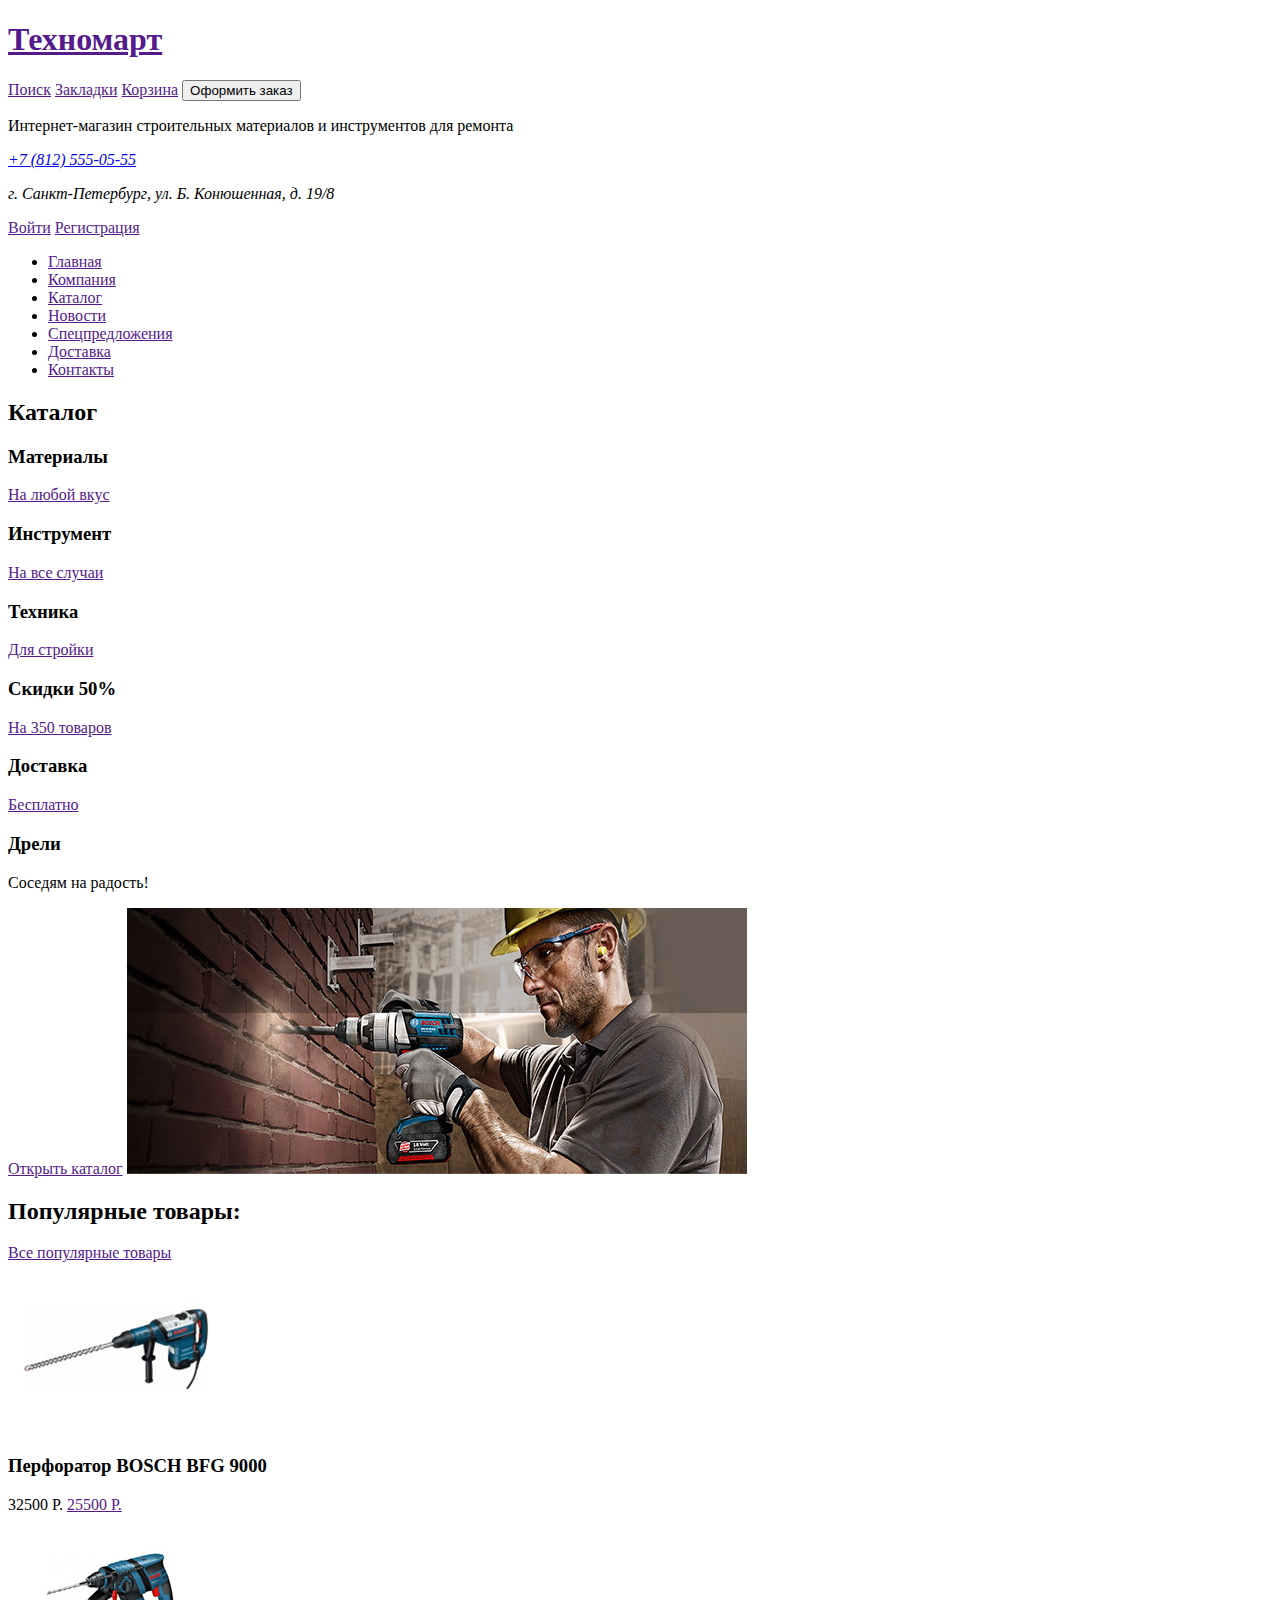
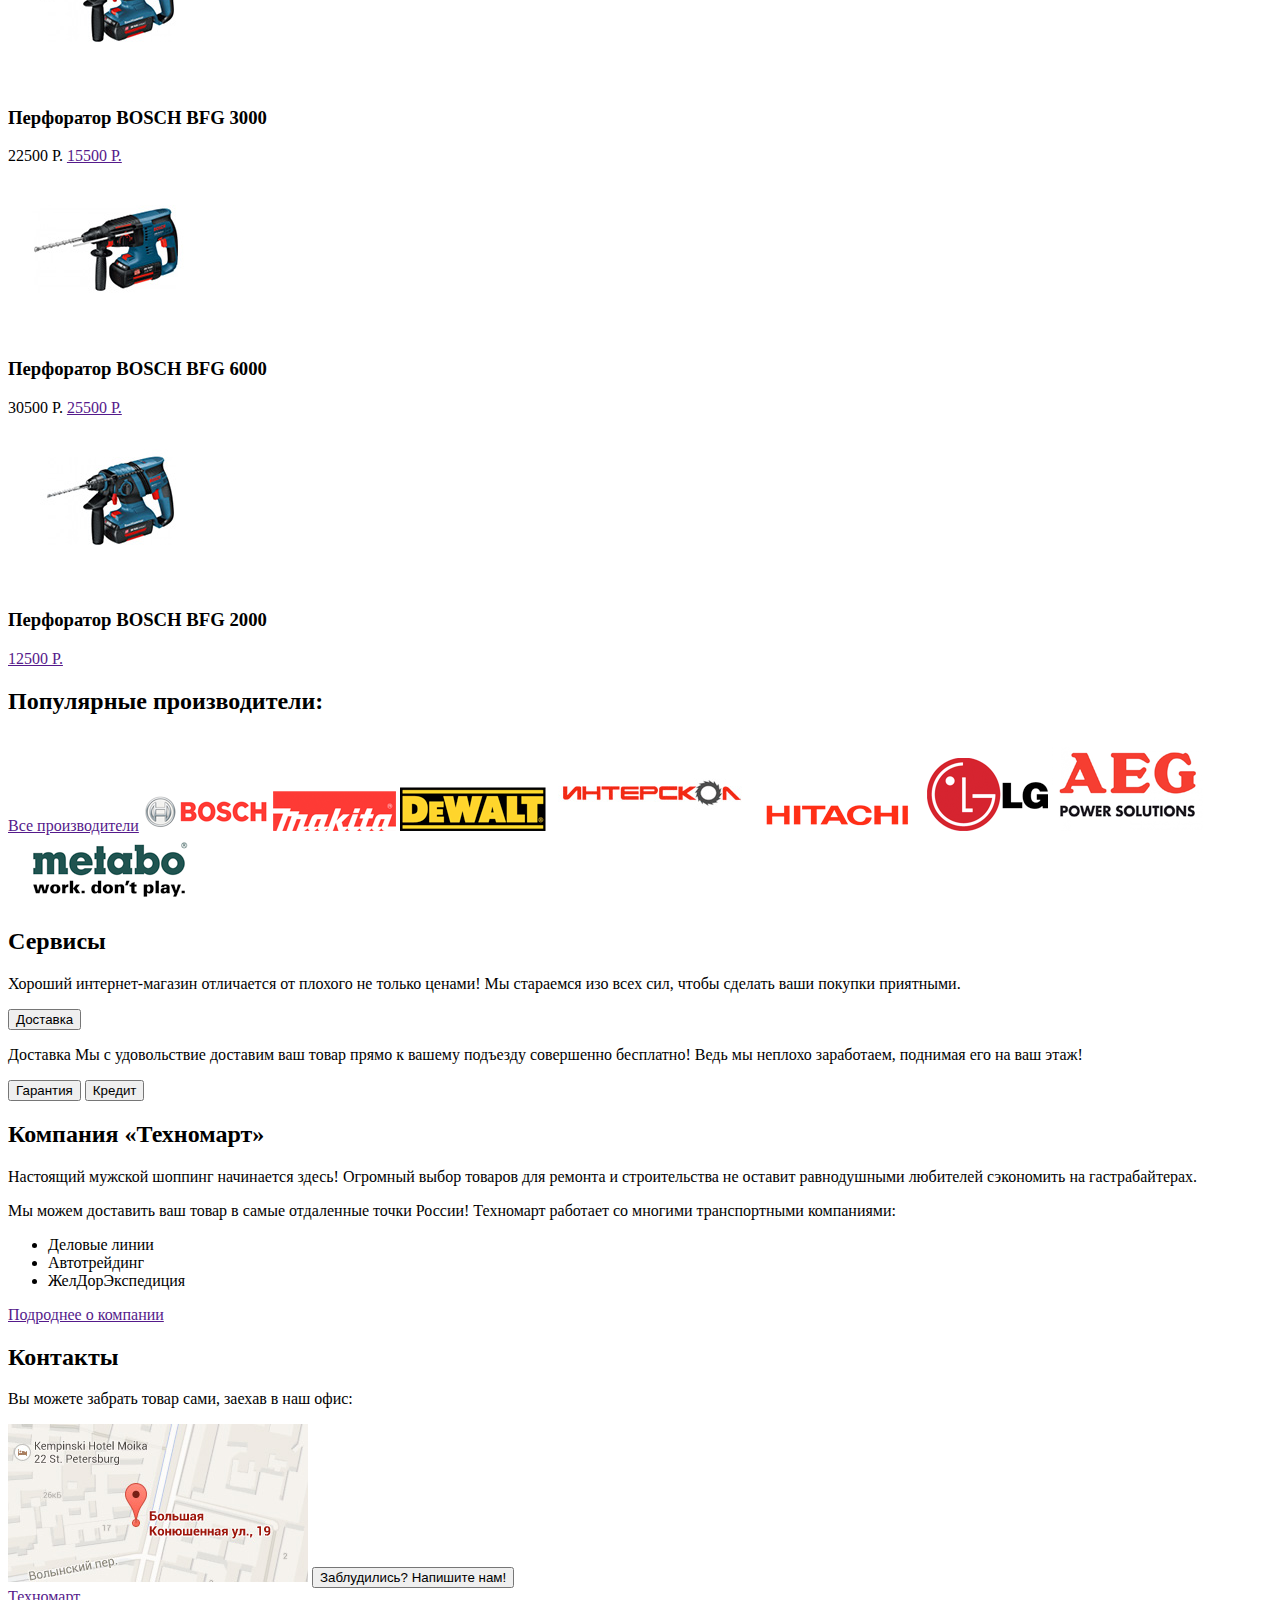
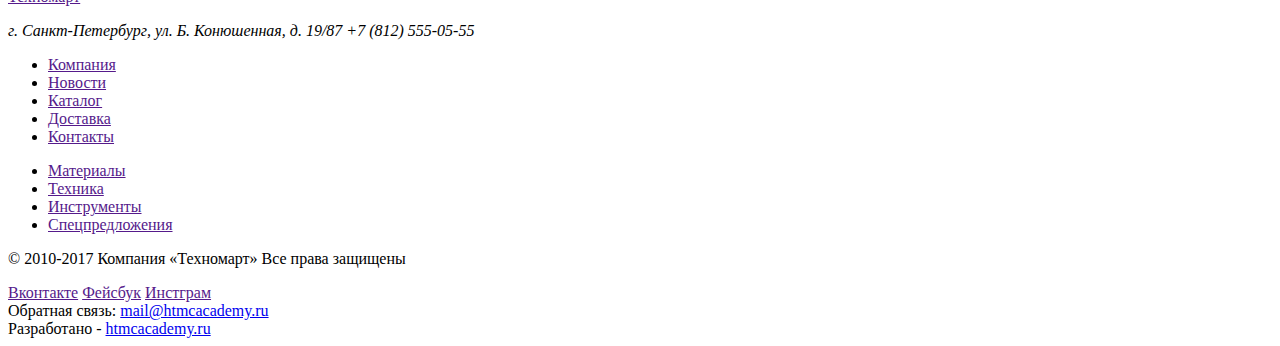
==== index.html @ 06e393e4 "сделала задание 3 и 4 (вроде как)" ====
<!DOCTYPE html>
<html lang="ru">
	<head>
		<meta charset="utf-8">
		<title>HTML Academy: Техномарт</title>
	</head>
	<body>

		<header class="main-header">
			<a href=""><h1>Техномарт</h1></a>
			<a href="">Поиск</a>
			<a href="">Закладки</a>
			<a href="">Корзина</a>
			<button type="button" class="checkout">Оформить заказ</button>
		</header>

		<article class="top-information">
			<p>Интернет-магазин строительных материалов и инструментов для ремонта</p>
			<address class="top-address">
				<a href="tel:+78125550555">+7 (812) 555-05-55</a>
				<p class="top-address-place">г. Санкт-Петербург, ул. Б. Конюшенная, д. 19/8</p>
			</address>
			<a href="" class="enter">Войти</a>
			<a href="" class="registration">Регистрация</a>
		</article>

		<nav class="main-navigation">
			<ul>
				<li><a href="">Главная</a></li>
				<li><a href="">Компания</a></li>
				<li><a href="">Каталог</a></li>
				<li><a href="">Новости</a></li>
				<li><a href="">Спецпредложения</a></li>
				<li><a href="">Доставка</a></li>
				<li><a href="">Контакты</a></li>
			</ul>
 		</nav>

		<main class="main-content">

			<section class="catalog">
				<h2 class="visually-hidden">Каталог</h2>
				<div class="catalog-materials"> 
					<h3 class="catalog-main">Материалы</h3>
					<a href="">На любой вкус</a>
				</div>
				<div class="catalog-tools"> 
					<h3 class="catalog-main">Инструмент</h3>
					<a href="">На все случаи</a>
				</div>
				<div class="catalog-mashines"> 
					<h3 class="catalog-main">Техника</h3>
					<a href="">Для стройки</a>
				</div>
				<div class="catalog-discount"> 
					<h3 class="catalog-main">Скидки 50%</h3>
					<a href="">На 350 товаров</a>
				</div>
				<div class="catalog-shipping"> 
					<h3 class="catalog-main">Доставка</h3>
					<a href="">Бесплатно</a>
				</div>
				<div class="catalog-slider"> 
					<h3 class="catalog-slider">Дрели</h3> 
					<p>Соседям на радость!<p>
					<a href="">Открыть каталог</a>
					<img src="img/layer-99.jpg" width="620" height="266" alt="Дрели - соседям на радость!">
				</div>
			</section>

			<section class="popular-products">
				<h2>Популярные товары:</h2>
				<a href="">Все популярные товары</a>
				<div class="catalog-item"> 
					<img src="img/layer-134_4.jpg" width="218" height="170" alt="Перфоратор BOSCH BFG 9000">
					<h3 class-"item-name">Перфоратор BOSCH BFG 9000</h3>
					<span class="old-price">32500 Р.</span>
					<a href="">25500 Р.</a>
				</div>
				<div class="catalog-item">
					<img src="img/layer-134_2.jpg" width="218" height="170" alt="Перфоратор BOSCH BFG 3000">
					<h3 class="item-name">Перфоратор BOSCH BFG 3000</h3>
					<span class="old-price">22500 Р.</span>
					<a href="">15500 Р.</a>
				</div>
				<div class="catalog-item">
					<img src="img/layer-134_3.jpg" width="218" height="170" alt="Перфоратор BOSCH BFG 6000">
					<h3 class="item-name">Перфоратор BOSCH BFG 6000</h3>
					<span class="old-price">30500 Р.</span>
					<a href="">25500 Р.</a>
				</div>
				<div class="catalog-item">
					<img src="img/layer-134_2.jpg" width="218" height="170" alt="Перфоратор BOSCH BFG 2000">
					<h3 class="item-name">Перфоратор BOSCH BFG 2000</h3>
					<a href="">12500 Р.</a>
				</div>
			</section>

			<section class="popular-makers">
				<h2>Популярные производители:</h2>
				<a href="">Все производители</a>
				<a href=""><img src="img/bosch.png" width="126" height="37" alt="Bosch"></a>
				<a href=""><img src="img/makita.png" width="123" height="40" alt="Makita"></a>
				<a href=""><img src="img/de-walt.png" width="146" height="44" alt="DeWALT"></a>
				<a href=""><img src="img/invalid-name.png" width="200" height="88" alt="Интерскол"></a>
				<a href=""><img src="img/hitachi.png" width="169" height="31" alt="HITACHI"></a>
				<a href=""><img src="img/lg.png" width="121" height="73" alt="LG"></a>
				<a href=""><img src="img/aeg.png" width="151" height="96" alt="AEG"></a>
				<a href=""><img src="img/metabo.png" width="204" height="69" alt="metabo" ></a>
			</section>

			<section class="services">
				<h2>Сервисы</h2>
				<p>Хороший интернет-магазин отличается от плохого не только ценами! Мы стараемся изо всех сил, чтобы сделать ваши покупки приятными.</p>
				<button type="button" class="shipping">Доставка</button>
				<p class="shipping"><span>Доставка</span> Мы с удовольствие доставим ваш товар прямо к вашему подъезду совершенно бесплатно! Ведь мы неплохо заработаем, поднимая его на ваш этаж!</p>
				<button type="button" class="guarantee">Гарантия</button>
				<button type="button" class="credit">Кредит</button>
			</section>

			<section class="about">
				<h2>Компания «Техномарт»</h2>
				<p>Настоящий мужской шоппинг начинается здесь! Огромный выбор товаров для ремонта и строительства не оставит равнодушными любителей сэкономить на гастрабайтерах.</p>
				<p>Мы можем доставить ваш товар в самые отдаленные точки России! Техномарт работает со многими транспортными компаниями:</p>
				<ul>
					<li>Деловые линии</li>
					<li>Автотрейдинг</li>
					<li>ЖелДорЭкспедиция</li>
				</ul>
				<a href="">Подроднее о компании</a>
			</section>

			<section class="contacts">
				<h2>Контакты</h2>
				<p>Вы можете забрать товар сами, заехав в наш офис:</p>
				<a href=""><img src="img/5.jpg" width="300" height="158" alt="Наше местоположение"></a>
				<button type="button" class="feedback">Заблудились? Напишите нам!</button>
			</section>
 		</main>

 		<footer class="main-footer">
			<a href="">Техномарт</a>			
			<div class="footer-address">
				<address class="footer-address">
				<p class=" footer-address">г. Санкт-Петербург, ул. Б. Конюшенная, д. 19/87 +7 (812) 555-05-55</p>
				</address>
			</div>
			<div class="footer-navigation">
				<ul class="footer-navigation-anchors">
					<li><a href="">Компания</a></li>
					<li><a href="">Новости</a></li>
					<li><a href="">Каталог</a></li>
					<li><a href="">Доставка</a></li>
					<li><a href="">Контакты</a></li>
				</ul>
				<ul class="footer-navigation-catalog">
					<li><a href="">Материалы</a></li>
					<li><a href="">Техника</a></li>
					<li><a href="">Инструменты</a></li>
					<li><a href="">Спецпредложения</a></li>
				</ul>
			</div>
			<div class="footer-copyright">
				<p>&copy 2010-2017 Компания «Техномарт» Все права защищены</p>
			</div>
			<div class="footer-socialmedia">
				<a href="">Вконтакте</a>
				<a href="">Фейсбук</a>
				<a href="">Инстграм</a>
			</div>
			<div class="footer-feedback">
				<span class="footer">Обратная связь:</span>
				<a href="mailto:mail@htmcacademy.ru">mail@htmcacademy.ru</a>
			</div>
			<div class="footer-developer">
				<span class="footer">Разработано -</span>
				<a href="https://htmlacademy.ru/intensive/htmlcss"> htmcacademy.ru </a>
			</div>
 	 </footer>

	</body>
</html>
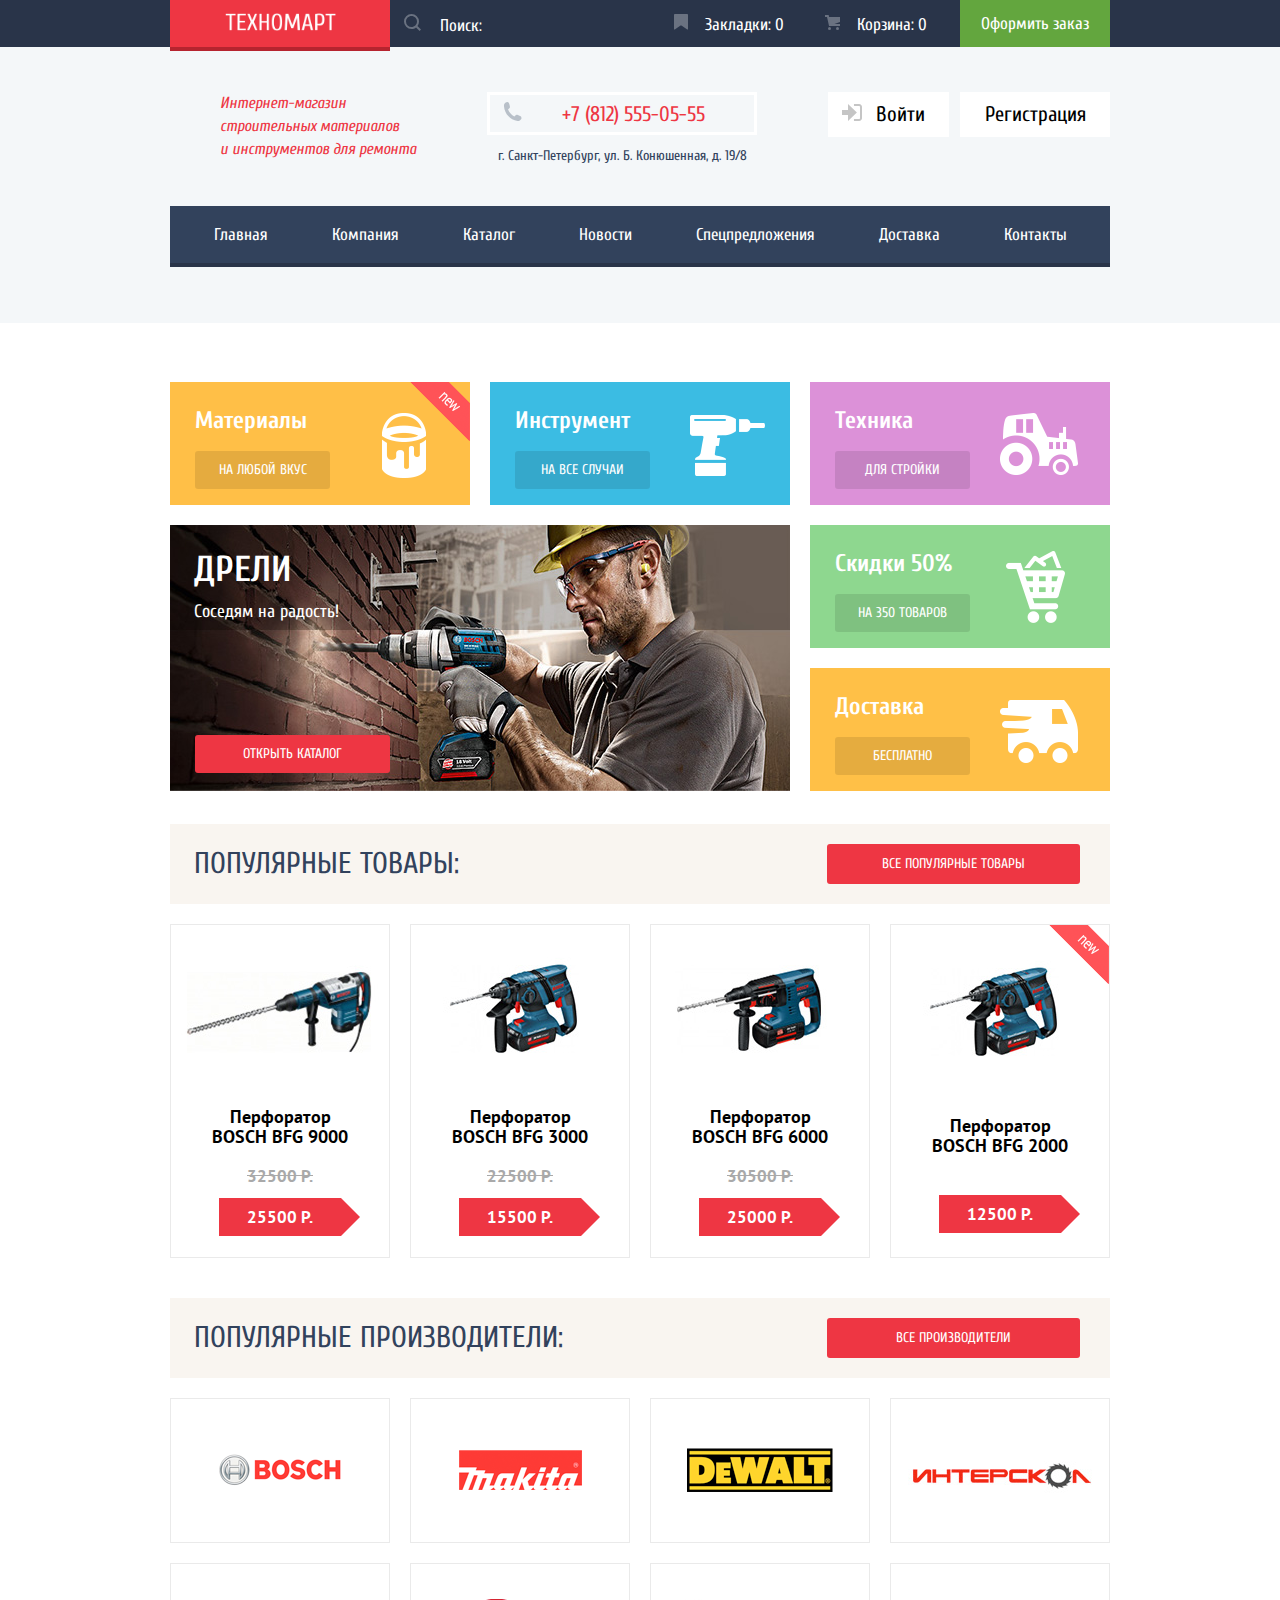
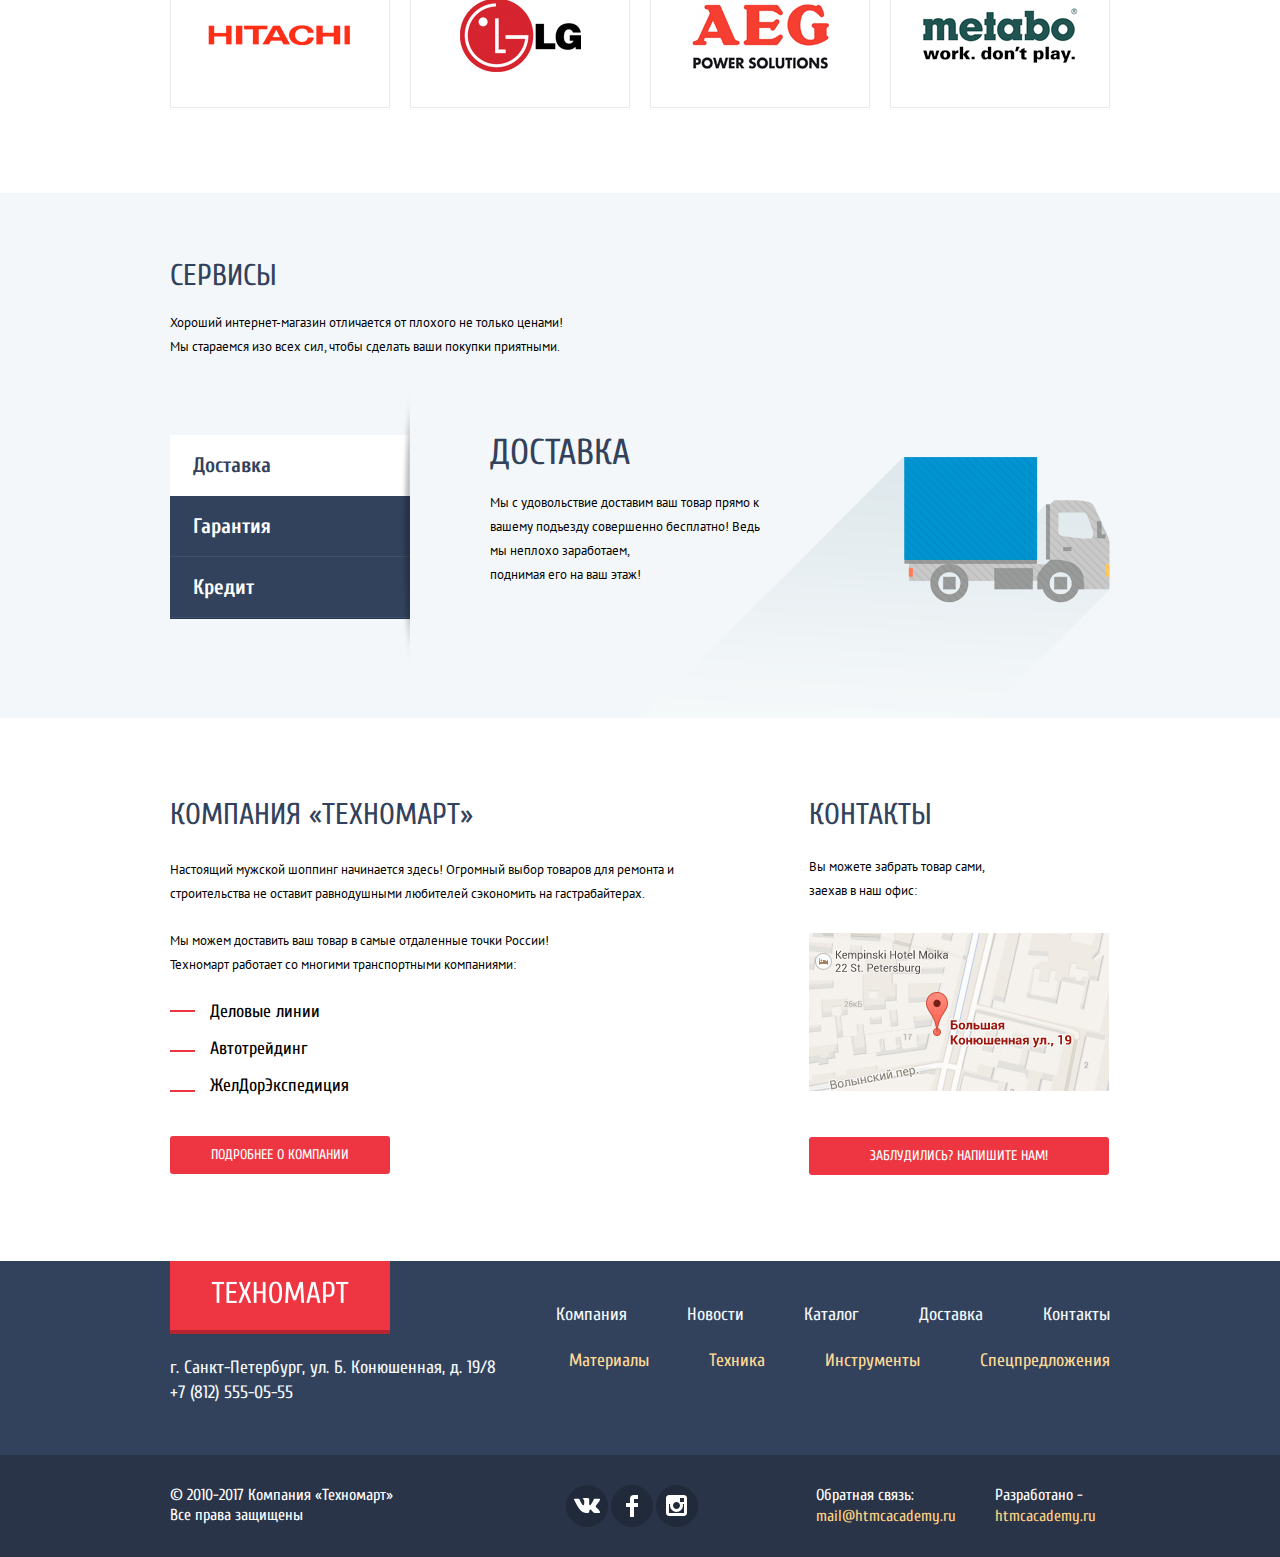
==== commit 77f98fe2: "сетка+частично декорации" ====
--- a/index.html
+++ b/index.html
@@ -3,28 +3,53 @@
 	<head>
 		<meta charset="utf-8">
 		<title>HTML Academy: Техномарт</title>
+		<link href="https://fonts.googleapis.com/css?family=Cuprum:400,700|PT+Sans:400,700&amp;subset=cyrillic" rel="stylesheet">
+		<link href="css/normalize.css" rel="stylesheet">
+    <link href="css/style.css" rel="stylesheet">
 	</head>
 	<body>
-
 		<header class="main-header">
-			<a href=""><h1>Техномарт</h1></a>
-			<a href="">Поиск</a>
-			<a href="">Закладки</a>
-			<a href="">Корзина</a>
-			<button type="button" class="checkout">Оформить заказ</button>
-		</header>
-
-		<article class="top-information">
-			<p>Интернет-магазин строительных материалов и инструментов для ремонта</p>
+		 <div class="container">
+			<div class="header-container">
+			<h1 class="visually-hidden">Техномарт</h1>
+			<a href=""><img src="img/invalid-name_2.png" width="111" height="18" alt="Техномарт"></a>
+			   <input id="search" name="search" type="text">
+               <label for="search"><svg xmlns="http://www.w3.org/2000/svg" width="17" height="17" viewBox="0 0 17 17" fill="#6A7281">
+                <path d="M17 15.586l-3.542-3.542A7.465 7.465 0 0 0 15 7.5 7.5 7.5 0 1 0 7.5 15c1.71 0 3.282-.579 4.544-1.542L15.586 17 17 15.586zM2 7.5C2 4.467 4.467 2 7.5 2 10.532 2 13 4.467 13 7.5c0 3.032-2.468 5.5-5.5 5.5A5.506 5.506 0 0 1 2 7.5z"/>
+               </svg>Поиск:</label>
+               <label for="search" class="in-focus"><svg xmlns="http://www.w3.org/2000/svg" width="17" height="17" viewBox="0 0 17 17" fill="#6A7281">
+                <path d="M17 15.586l-3.542-3.542A7.465 7.465 0 0 0 15 7.5 7.5 7.5 0 1 0 7.5 15c1.71 0 3.282-.579 4.544-1.542L15.586 17 17 15.586zM2 7.5C2 4.467 4.467 2 7.5 2 10.532 2 13 4.467 13 7.5c0 3.032-2.468 5.5-5.5 5.5A5.506 5.506 0 0 1 2 7.5z"/>
+               </svg>Перфоратор</label>			
+            <a href=""><svg xmlns="http://www.w3.org/2000/svg" width="14" height="16" viewBox="0 0 14 16" fill="#6A7281" class="header-svg">
+            <path d="M14 15c0 .55-.368.741-.818.426l-5.363-3.765c-.45-.315-1.187-.315-1.637 0L.818 15.426C.368 15.741 0 15.55 0 15V1c0-.55.45-1 1-1h12c.55 0 1 .45 1 1v14z"/>
+            </svg>Закладки: 0</a>
+			
+            <a href=""><svg xmlns="http://www.w3.org/2000/svg" width="15" height="15" viewBox="0 0 15 15" fill="#6A7281" class="header-svg">
+            <circle cx="4.5" cy="13.5" r="1.5"/>
+            <circle cx="12.5" cy="13.5" r="1.5"/>
+            <path  d="M15 2H4.07l-.422-2H0v2h2.031l1.985 9H15V9H9.441L15 6.951z"/>
+            </svg>Корзина: 0</a>
+			<a href="" class="checkout">Оформить заказ</a>
+		 </div>
+		</div>   
+    <div class="container">
+			<div class="total-information">
+		 		 <article class="top-information">
+			<p>Интернет-магазин строительных материалов<br> и инструментов для ремонта</p>
 			<address class="top-address">
-				<a href="tel:+78125550555">+7 (812) 555-05-55</a>
+				<a href="tel:+78125550555"><svg xmlns="http://www.w3.org/2000/svg" width="19" height="19" viewBox="0 0 19 19" fill="#b8c0c9">
+                <path  d="M15.572 18.985h-.941c-4.129-.488-7.157-2.408-9.359-4.864C3.062 11.66 1.318 8.492.978 4.228V3.084c.078-.774.459-1.304.898-1.757C2.425.766 3.25.044 4.002.019c.554-.018 1.5.38 1.879.899.329.446.504 1.339.656 2.003.154.671.505 1.643.408 2.289-.148 1.007-1.487 1.434-1.879 2.166 1.307 3.135 3.443 5.439 6.293 7.031.715-.392 1.346-1.572 2.332-1.595.359-.009.818.178 1.184.286.402.121.75.275 1.104.408.596.224 1.648.521 2.004 1.021.365.513.57 1.356.49 1.879-.164 1.041-1.879 2.197-2.901 2.579z"/>
+                </svg>+7 (812) 555-05-55</a>
 				<p class="top-address-place">г. Санкт-Петербург, ул. Б. Конюшенная, д. 19/8</p>
 			</address>
-			<a href="" class="enter">Войти</a>
+			<a href="" class="enter"><svg xmlns="http://www.w3.org/2000/svg" width="20" height="17" viewBox="0 0 20 17" fill="#c5c5c5">
+            <path d="M14.875 8.5L6 0v6H0v5h6v6z"/>
+            <path d="M16.986 15.01h-5.027V17h5.027c2.178 0 3.004-1.81 3.029-3.026V3.028C19.99 1.811 19.164 0 16.986 0h-5.027v1.99h5.027c.839 0 .992.681 1.01 1.057v10.904c-.017.376-.171 1.059-1.01 1.059z"/>
+            </svg>Войти</a>
 			<a href="" class="registration">Регистрация</a>
-		</article>
-
-		<nav class="main-navigation">
+		 </article>
+		</div>
+		 <nav class="main-navigation">
 			<ul>
 				<li><a href="">Главная</a></li>
 				<li><a href="">Компания</a></li>
@@ -34,71 +59,126 @@
 				<li><a href="">Доставка</a></li>
 				<li><a href="">Контакты</a></li>
 			</ul>
- 		</nav>
+ 		 </nav>
+ 		</div>
+ 
+	</header>
 
 		<main class="main-content">
-
-			<section class="catalog">
+    
+			<section class="promo">
 				<h2 class="visually-hidden">Каталог</h2>
-				<div class="catalog-materials"> 
-					<h3 class="catalog-main">Материалы</h3>
+				<div class="promo-materials new"> 
+					<h3>Материалы</h3>
 					<a href="">На любой вкус</a>
 				</div>
-				<div class="catalog-tools"> 
-					<h3 class="catalog-main">Инструмент</h3>
+				<div class="promo-tools"> 
+					<h3>Инструмент</h3>
 					<a href="">На все случаи</a>
 				</div>
-				<div class="catalog-mashines"> 
-					<h3 class="catalog-main">Техника</h3>
+				<div class="promo-mashines"> 
+					<h3>Техника</h3>
 					<a href="">Для стройки</a>
 				</div>
-				<div class="catalog-discount"> 
-					<h3 class="catalog-main">Скидки 50%</h3>
+				<div class="promo-discount"> 
+					<h3>Скидки 50%</h3>
 					<a href="">На 350 товаров</a>
 				</div>
-				<div class="catalog-shipping"> 
-					<h3 class="catalog-main">Доставка</h3>
+				<div class="promo-shipping"> 
+					<h3>Доставка</h3>
 					<a href="">Бесплатно</a>
 				</div>
-				<div class="catalog-slider"> 
-					<h3 class="catalog-slider">Дрели</h3> 
-					<p>Соседям на радость!<p>
+				<div class="promo-sliders"> 
+					<h3 class="promo-slider-one">Дрели</h3> 
+					<p class="promo-slider-one">Соседям на радость!<p>
 					<a href="">Открыть каталог</a>
 					<img src="img/layer-99.jpg" width="620" height="266" alt="Дрели - соседям на радость!">
 				</div>
+				<div class="promo-sliders hidden"> 
+					<h3 class="promo-slider-two">Перфораторы</h3> 
+					<p class="promo-slider-two">Настоящие мужские игрушки<p>
+					<a href="">Открыть каталог</a>
+					<img src="img/layer-100.jpg" width="620" height="265" alt="Дрели - соседям на радость!">
+				</div>
 			</section>
 
 			<section class="popular-products">
+				<div class="container">
+			<div class="head-section">
 				<h2>Популярные товары:</h2>
 				<a href="">Все популярные товары</a>
-				<div class="catalog-item"> 
+			</div>
+			<div class="main-popular-products">
+       
+				<div class="catalog-item in-focus"> 
 					<img src="img/layer-134_4.jpg" width="218" height="170" alt="Перфоратор BOSCH BFG 9000">
-					<h3 class-"item-name">Перфоратор BOSCH BFG 9000</h3>
+					<h3 class="item-name">Перфоратор BOSCH BFG 9000</h3>
 					<span class="old-price">32500 Р.</span>
 					<a href="">25500 Р.</a>
-				</div>
-				<div class="catalog-item">
+					<div class="actions">
+							<button type="button" class="buy"><svg xmlns="http://www.w3.org/2000/svg" width="15" height="15" viewBox="0 0 15 15" fill="rgba(255, 255, 255, 0.3)" class="header-svg">
+            <circle cx="4.5" cy="13.5" r="1.5"/>
+            <circle cx="12.5" cy="13.5" r="1.5"/>
+            <path  d="M15 2H4.07l-.422-2H0v2h2.031l1.985 9H15V9H9.441L15 6.951z"/>
+            </svg>Купить</button>
+							<button type="button" class="bookmark">В закладки</button>
+						</div>
+				</div>
+
+				<div class="catalog-item in-focus">
 					<img src="img/layer-134_2.jpg" width="218" height="170" alt="Перфоратор BOSCH BFG 3000">
 					<h3 class="item-name">Перфоратор BOSCH BFG 3000</h3>
 					<span class="old-price">22500 Р.</span>
 					<a href="">15500 Р.</a>
-				</div>
-				<div class="catalog-item">
+										<div class="actions">
+							<button type="button" class="buy"><svg xmlns="http://www.w3.org/2000/svg" width="15" height="15" viewBox="0 0 15 15" fill="rgba(255, 255, 255, 0.3)" class="header-svg">
+            <circle cx="4.5" cy="13.5" r="1.5"/>
+            <circle cx="12.5" cy="13.5" r="1.5"/>
+            <path  d="M15 2H4.07l-.422-2H0v2h2.031l1.985 9H15V9H9.441L15 6.951z"/>
+            </svg>Купить</button>
+							<button type="button" class="bookmark">В закладки</button>
+						</div>
+				</div>
+
+				<div class="catalog-item in-focus">
 					<img src="img/layer-134_3.jpg" width="218" height="170" alt="Перфоратор BOSCH BFG 6000">
 					<h3 class="item-name">Перфоратор BOSCH BFG 6000</h3>
 					<span class="old-price">30500 Р.</span>
-					<a href="">25500 Р.</a>
-				</div>
-				<div class="catalog-item">
+					<a href="">25000 Р.</a>
+										<div class="actions">
+							<button type="button" class="buy"><svg xmlns="http://www.w3.org/2000/svg" width="15" height="15" viewBox="0 0 15 15" fill="rgba(255, 255, 255, 0.3)" class="header-svg">
+            <circle cx="4.5" cy="13.5" r="1.5"/>
+            <circle cx="12.5" cy="13.5" r="1.5"/>
+            <path  d="M15 2H4.07l-.422-2H0v2h2.031l1.985 9H15V9H9.441L15 6.951z"/>
+            </svg>Купить</button>
+							<button type="button" class="bookmark">В закладки</button>
+						</div>
+				</div>
+
+				<div class="catalog-item in-focus new">
 					<img src="img/layer-134_2.jpg" width="218" height="170" alt="Перфоратор BOSCH BFG 2000">
 					<h3 class="item-name">Перфоратор BOSCH BFG 2000</h3>
 					<a href="">12500 Р.</a>
-				</div>
+										<div class="actions">
+							<button type="button" class="buy"><svg xmlns="http://www.w3.org/2000/svg" width="15" height="15" viewBox="0 0 15 15" fill="rgba(255, 255, 255, 0.3)" class="header-svg">
+            <circle cx="4.5" cy="13.5" r="1.5"/>
+            <circle cx="12.5" cy="13.5" r="1.5"/>
+            <path  d="M15 2H4.07l-.422-2H0v2h2.031l1.985 9H15V9H9.441L15 6.951z"/>
+            </svg>Купить</button>
+							<button type="button" class="bookmark">В закладки</button>
+						</div>
+				</div>
+</div>
+</div>
 			</section>
 
 			<section class="popular-makers">
+				<div class="container">
+				<div class="head-section">
 				<h2>Популярные производители:</h2>
 				<a href="">Все производители</a>
+			</div>
+			<div class="main-popular-makers">
 				<a href=""><img src="img/bosch.png" width="126" height="37" alt="Bosch"></a>
 				<a href=""><img src="img/makita.png" width="123" height="40" alt="Makita"></a>
 				<a href=""><img src="img/de-walt.png" width="146" height="44" alt="DeWALT"></a>
@@ -107,42 +187,68 @@
 				<a href=""><img src="img/lg.png" width="121" height="73" alt="LG"></a>
 				<a href=""><img src="img/aeg.png" width="151" height="96" alt="AEG"></a>
 				<a href=""><img src="img/metabo.png" width="204" height="69" alt="metabo" ></a>
-			</section>
-
-			<section class="services">
-				<h2>Сервисы</h2>
+			</div>
+			</div>
+			</section>
+
+			<div class="container color-services">
+				<section class="services">
+					<div class="services-description">
+						<h2>Сервисы</h2>
 				<p>Хороший интернет-магазин отличается от плохого не только ценами! Мы стараемся изо всех сил, чтобы сделать ваши покупки приятными.</p>
-				<button type="button" class="shipping">Доставка</button>
-				<p class="shipping"><span>Доставка</span> Мы с удовольствие доставим ваш товар прямо к вашему подъезду совершенно бесплатно! Ведь мы неплохо заработаем, поднимая его на ваш этаж!</p>
-				<button type="button" class="guarantee">Гарантия</button>
-				<button type="button" class="credit">Кредит</button>
-			</section>
-
-			<section class="about">
+			</div>
+				<div class="services-sliders">
+				<input type="radio" id="shipping" name="services-slider" value="shipping" class="shipping" checked>
+				<label for="shipping">Доставка</label>
+				<input type="radio" id="guarantee" name="services-slider" value="guarantee" class="guarantee">
+				<label for="guarantee">Гарантия</label>
+				<input type="radio" id="credit" name="services-slider" value="credit" class="credit">
+				<label for="credit">Кредит</label>
+        </div>
+        <!--добавить доп классы в css-->
+        <div class="slider-shipping">
+				<p class="slider-shipping"><span>Доставка</span><br>
+				Мы с удовольствие доставим ваш товар прямо к вашему подъезду совершенно бесплатно! Ведь мы неплохо заработаем,<br> поднимая его на ваш этаж!</p>
+			 </div>
+			 <div class="slider-gaurantee hidden">
+			 	<p class="slider-gaurantee"><span>Гарантия</span>  Если купленный у нас товар поломается или заискрит, а также в случае пожара, спровоцированного его возгаранием, вы всегда можете быть уверены в нашей гарантии. Мы обменяем сгоревший товар на новый. Дом уж восстановите как-нибудь сами.</p>
+			 </div>
+			 <div class="slider-credit hidden">
+			 	<p class="slider-credit"><span>Кредит</span> Залезть в долговую яму стало проще! Кредитные консультанты придут вам на помощь.</p>
+			 	<a href="" class="slider-credit">Отправить заявку</a>
+			 </div>
+				</section>
+     </div>
+			<div class="section-container">
+				<section class="about">
 				<h2>Компания «Техномарт»</h2>
 				<p>Настоящий мужской шоппинг начинается здесь! Огромный выбор товаров для ремонта и строительства не оставит равнодушными любителей сэкономить на гастрабайтерах.</p>
-				<p>Мы можем доставить ваш товар в самые отдаленные точки России! Техномарт работает со многими транспортными компаниями:</p>
-				<ul>
+				<p>Мы можем доставить ваш товар в самые отдаленные точки России!</p> 
+			    <p>Техномарт работает со многими транспортными компаниями:</p>
+				<ul class="transport">
 					<li>Деловые линии</li>
 					<li>Автотрейдинг</li>
 					<li>ЖелДорЭкспедиция</li>
 				</ul>
-				<a href="">Подроднее о компании</a>
+				<a href="">Подробнее о компании</a>
 			</section>
 
 			<section class="contacts">
 				<h2>Контакты</h2>
-				<p>Вы можете забрать товар сами, заехав в наш офис:</p>
+				<p>Вы можете забрать товар сами,<br> заехав в наш офис:</p>
 				<a href=""><img src="img/5.jpg" width="300" height="158" alt="Наше местоположение"></a>
 				<button type="button" class="feedback">Заблудились? Напишите нам!</button>
 			</section>
+		</div>
  		</main>
 
- 		<footer class="main-footer">
-			<a href="">Техномарт</a>			
+ 		 	<footer class="container main-footer">
+			
+			<div class="footer-part-first">
+			<a href="" class="logo-footer"><img src="img/invalid-name_2.png" width="138" height="23" alt="Техномарт"></a>			
 			<div class="footer-address">
 				<address class="footer-address">
-				<p class=" footer-address">г. Санкт-Петербург, ул. Б. Конюшенная, д. 19/87 +7 (812) 555-05-55</p>
+				<p class="footer-address">г. Санкт-Петербург, ул. Б. Конюшенная, д. 19/8 +7 (812) 555-05-55</p>
 				</address>
 			</div>
 			<div class="footer-navigation">
@@ -160,13 +266,24 @@
 					<li><a href="">Спецпредложения</a></li>
 				</ul>
 			</div>
+</div>
+		<div class="container">
+			<div class="footer-part-second">
 			<div class="footer-copyright">
 				<p>&copy 2010-2017 Компания «Техномарт» Все права защищены</p>
 			</div>
 			<div class="footer-socialmedia">
-				<a href="">Вконтакте</a>
-				<a href="">Фейсбук</a>
-				<a href="">Инстграм</a>
+				<a href="" aria-label="Вконтакте"><svg xmlns="http://www.w3.org/2000/svg" width="26" height="15" viewBox="0 0 26 15">
+					<path fill="#FFF" d="M16.138 11.51c.956-.309 2.18 2.04 3.483 2.939.978.681 1.727.534 1.727.534l3.473-.05s1.815-.112.957-1.554c-.071-.12-.503-1.069-2.585-3.022-2.177-2.043-1.882-1.712.739-5.244 1.597-2.153 2.236-3.468 2.036-4.028-.192-.539-1.365-.399-1.365-.399L20.69.713c-.381.001-.704.119-.851.515-.003.004-.621 1.666-1.445 3.079-1.741 2.989-2.436 3.148-2.724 2.961-.661-.433-.494-1.737-.494-2.664 0-2.897.432-4.105-.846-4.417-.427-.104-.739-.172-1.828-.182-1.392-.021-2.574 0-3.244.329-.445.223-.786.712-.579.74.26.035.843.16 1.155.586.401.552.389 1.789.389 1.789s.229 3.411-.54 3.834c-.528.29-1.25-.302-2.803-3.016-.793-1.388-1.392-2.922-1.392-2.922s-.116-.285-.326-.441c-.25-.185-.6-.244-.6-.244L.848.684S.29.7.085.946c-.182.218-.015.668-.015.668s2.909 6.881 6.203 10.347c3.02 3.182 6.452 2.971 6.452 2.971h1.555s.469-.054.709-.312c.224-.24.214-.691.214-.691s-.031-2.109.935-2.419z"/>
+			</svg>
+			</a>
+				<a href="" aria-label="Фейсбук"><svg xmlns="http://www.w3.org/2000/svg" width="12" height="22" viewBox="0 0 12 22">
+					<path fill="#FFF" d="M12 4V0H8a4 4 0 0 0-4 4v4H0v4h4v10h4V12h4V8H8V4h4z"/>
+			</svg></a>
+				<a href="" aria-label="Инстаграм"><svg xmlns="http://www.w3.org/2000/svg" width="21" height="21" viewBox="0 0 21 21">
+					<path fill="#FFF" d="M18 0H3C1.35 0 0 1.35 0 3v15c0 1.65 1.35 3 3 3h15c1.65 0 3-1.35 3-3V3c0-1.65-1.35-3-3-3zm-7.5 7c1.93 0 3.5 1.57 3.5 3.5S12.43 14 10.5 14 7 12.43 7 10.5 8.57 7 10.5 7zM18 18H3V9h1.181A6.504 6.504 0 0 0 4 10.5a6.5 6.5 0 1 0 13 0 6.45 6.45 0 0 0-.181-1.5H18v9zm0-11h-4V3h4v4z"/>
+			</svg>
+			</a>
 			</div>
 			<div class="footer-feedback">
 				<span class="footer">Обратная связь:</span>
@@ -176,7 +293,9 @@
 				<span class="footer">Разработано -</span>
 				<a href="https://htmlacademy.ru/intensive/htmlcss"> htmcacademy.ru </a>
 			</div>
+		</div>
+</div>
  	 </footer>
-
+  
 	</body>
 </html>
--- a/css/style.css
+++ b/css/style.css
@@ -0,0 +1,1669 @@
+*, *::before, *::after
+{ box-sizing: border-box}
+
+body {
+  margin: 0;
+  padding: 0;
+
+  font-family: "Cuprum", "PT Sans", sans-serif;
+  font-size: 14px;
+  line-height: 20px;
+}
+
+a {
+  text-decoration: none;
+}
+
+.visually-hidden:not(:focus):not(:active),
+input[type="checkbox"].visually-hidden,
+input[type="radio"].visually-hidden {
+  position: absolute;
+
+  width: 1px;
+  height: 1px;
+  margin: -1px;
+  border: 0;
+  padding: 0;
+
+  white-space: nowrap;
+
+  clip-path: inset(100%);
+  clip: rect(0 0 0 0);
+  overflow: hidden;
+}
+
+.main-header a,
+.header-container input,
+.header-container label,
+.main-navigation a {
+  font-size: 17px;
+  line-height: 17px;
+  color: #ffffff;
+}
+
+.main-navigation ul,
+.footer-navigation-anchors,
+.footer-navigation-catalog,
+.about ul,
+.path ul {
+  list-style: none;
+  margin: 0;
+  padding: 0;
+}
+
+.top-information p:first-child {
+  font-size: 16px;
+  line-height: 23px;
+  font-style: italic;
+  color: #ee3643;
+}
+
+.top-address-place {
+  font-size: 14px;
+  line-height: 24px;
+  font-style: normal;
+  color: #32425c;
+}
+
+.top-information a,
+.exit {
+  font-size: 21px;
+  line-height: 21px;
+  font-style: normal;
+  color: #000000;
+}
+
+.top-address a:first-child {
+  color: #ee3643;
+}
+
+a.user-navigation {
+  font-size: 16px;
+  line-height: 18px;
+  text-decoration: underline;
+  color: #32425c;
+}
+
+div[class^="promo-"] h3 {
+  font-size: 24px;
+  line-height: 30px;
+  color: #ffffff;
+}
+
+div[class^="promo-"] a {
+  font-size: 14px;
+  line-height: 18px;
+  color: #ffffff;
+  text-transform: uppercase;
+}
+
+div[class^="promo-slider"] h3 {
+  font-size: 36px;
+  line-height: 36px;
+  font-weight: bold;
+  color: #ffffff;
+  text-transform: uppercase;
+}
+
+.promo-sliders p {
+  font-size: 18px;
+  line-height: 24px;
+  color: #ffffff;
+}
+
+.catalog h2,
+.popular-products h2,
+.popular-makers h2,
+.services h2,
+.about h2,
+.contacts h2,
+.section-description h2,
+.catalog-page {
+  font-weight: normal;
+  font-size: 30px;
+  line-height: 30px;
+  color: #32425c;
+  text-transform: uppercase;
+}
+
+.path a {
+  font-size: 13px;
+  line-height: 18px;
+  color: #000000;
+  text-transform: uppercase;
+}
+
+h2 + a:nth-child(2),
+h2 + a:nth-child(2),
+.about a,
+.contacts button {
+  font-size: 14px;
+  line-height: 18px;
+  color: #ffffff;
+  text-transform: uppercase;
+}
+
+form span {
+  font-family: "PT Sans", "Cuprum", sans-serif;
+  font-weight: bold;
+  font-size: 17px;
+  line-height: 30px;
+  color: #000000;
+  text-transform: uppercase;
+}
+
+form label {
+  font-family: "PT Sans", "Cuprum", sans-serif;
+  font-size: 15px;
+  line-height: 20px;
+  color: #000000;
+  text-transform: uppercase;
+}
+
+form input:last-child,
+.sorting,
+span.head  {
+  font-family: "PT Sans", "Cuprum", sans-serif;
+  font-weight: normal;
+  font-size: 13px;
+  line-height: 18px;
+  text-transform: uppercase;
+}
+
+.catalog-item h3 {
+  font-family: "PT Sans", "Cuprum", sans-serif;
+  font-size: 18px;
+  line-height: 20px;
+  font-weight: bold;
+}
+
+.old-price {
+  font-family: "PT Sans", "Cuprum", sans-serif;
+  font-size: 17px;
+  line-height: 18px;
+  text-decoration: line-through;
+  color: #a9a9a9;
+}
+
+.catalog-item a {
+  font-family: "PT Sans", "Cuprum", sans-serif;
+  font-weight: bold;
+  font-size: 17px;
+  line-height: 18px;
+  color: #ffffff;
+}
+
+.services p,
+.about p,
+.contacts p,
+.section-description p {
+  font-family: "PT Sans", "Cuprum", sans-serif;
+  font-size: 13px;
+  line-height: 24px;
+}
+
+.services span {
+  font-family: "Cuprum", "PT Sans", sans-serif;
+  font-size: 36px;
+  line-height: 36px;
+  text-transform: uppercase;
+  color: #32425c;
+}
+
+.services button {
+  font-family: "Cuprum", "PT Sans", sans-serif;
+  font-size: 21px;
+  font-weight: bold;
+  line-height: 30px;
+  color: #ffffff;
+}
+
+.services .shipping {
+  color: #32425c;
+}
+
+.about li {
+  font-size: 18px;
+  padding-bottom: 15px;
+}
+
+.paginator a {
+  font-family: "PT Sans", sans-serif;
+  font-size: 13px;
+  line-height: 18px;
+  text-transform: uppercase;
+
+}
+
+.footer-address {
+  font-size: 18px;
+  color: #f3f7f9;
+  font-style: normal;
+}
+.footer-navigation-anchors a {
+  font-size: 18px;
+  color: #f3f7f9;  
+}
+.footer-navigation-catalog a {
+  font-size: 18px;
+  color: #ffda96;  
+}
+
+.footer-copyright {
+  font-size: 16px;
+  color: #ffffff;
+}
+
+.footer {
+  font-size: 16px;
+  color: #ffffff;
+  
+}
+.footer-developer a, 
+.footer-feedback a{
+  font-size: 16px;
+  color: #ffd180;
+}
+
+
+/* сетка*/
+.container {
+	width: 100%;
+  margin: 0 auto;
+}
+
+.color-services {
+	background-color: #f4f7f9;
+}
+
+.main-header {
+  display: flex;
+  flex-wrap: wrap;
+  width: 100%;
+  background-color: #293449;
+}
+
+.header-container {
+  display: flex;
+  justify-content: space-between;
+  width: 940px;
+  margin: 0 auto;
+  align-items: center;
+  position: relative;
+}
+
+.main-header .container:last-child {
+  background-color: #f4f7f9;
+}
+
+a.checkout {
+  background-color: #63a63e;
+  margin: 0;
+  width: 150px;
+  padding: 15px 21px;
+}
+
+a.checkout:hover,
+a.checkout:focus {
+  background-color: #5fbb2d;
+}
+
+a.checkout:active {
+  background-color: #518534;
+  color: rgba(255, 255, 255, 0.5);
+}
+
+.header-container a:first-of-type {
+  display: inline-block;
+  position: relative;
+  width: 220px;
+  min-height: 42px;
+  background-color: #ee3643;
+  padding: 13px 55px;
+  box-sizing: border-box;
+  box-shadow: 0 4px rgb(182, 36, 47);
+}
+
+.header-container a:first-of-type:hover,
+.header-container a:first-of-type:focus {
+  background-color: #ca2c37;
+  box-shadow-color: #9B1B25;
+}
+
+.header-container a:first-of-type:active {
+  background-color: #bb222e;
+  box-shadow-color: #8F1922;
+}
+
+.header-container input {
+  display: inline-block;
+  position: absolute;
+  left: 250px;
+  top: 14px;
+  background-color: #293449;
+  border: none;
+  box-shadow: none;
+  width: 200px;
+  margin-left: 15px;
+  outline: none;
+  z-index: -1;
+}
+
+label svg {
+  margin: 0 19px;
+}
+
+.header-container label {
+  display: inline-block;
+  width: 270px;
+  background-color: #293449;
+  margin-left: -7px;
+  padding: 12px 0;
+}
+
+label.in-focus {
+  display: none;
+}
+
+.header-container input:focus {
+  background-color: #ffffff;
+  color: #293449;
+}
+
+.header-container input:focus ~ label.in-focus {
+  display: block;
+  background-color: #ffffff;
+  color: #293449; 
+}
+
+.header-container input:focus ~ label:first-of-type {
+  display: none;
+}
+
+input[type="text"]:hover ~ label > svg {
+  fill: #ffffff;
+}
+
+input[type="text"]:focus ~ label > svg {
+  fill: #ee3643;
+}
+
+.header-container a:nth-of-type(2),
+.header-container a:nth-of-type(3) {
+  width: 150px;
+  padding: 14px 0;
+}
+
+a > .header-svg {
+  margin: 0 17px;
+}
+
+a:hover .header-svg,
+a:focus .header-svg {
+  fill: #ffffff;
+}
+
+
+
+.in-user-menu {
+  background-color: #ee3643;
+  margin-right: -5px;
+}
+
+.header-container a:nth-of-type(2):active,
+.header-container a:nth-of-type(3):active {
+ background-color: #161d29;
+}
+
+.main-header a:focus {
+  outline: none;
+}
+
+.total-information {
+  display: flex;
+  flex-wrap: wrap;
+  margin-top: 45px;
+  align-items: center;
+}
+
+.top-information {
+  display: flex;
+  margin: 0 auto;
+  width: 940px;
+  justify-content: space-between;
+  align-items: flex-start;
+}
+
+.main-navigation {
+  width: 940px;
+  margin: 0 auto;
+  background-color: #32425c;
+  box-shadow: 0 4px #293449;
+  margin-bottom: 60px;
+  margin-top: 10px;
+}
+
+.main-navigation ul {
+	display: inline-flex;
+	width: 100%;
+	flex-wrap: wrap;
+  justify-content: center;
+  padding: 0;
+  margin: 0;
+ }
+
+.main-navigation a {
+  display: inline-block;
+	padding: 20px 32px;
+}
+
+.main-navigation a:hover,
+.main-navigation a:focus {
+  background-color: #243147;
+}
+
+.main-navigation a:active {
+  background-color: #1d2739;
+  color: #a9adb0;
+}
+
+.top-information p:first-child {
+	display: inline-block;
+	width: 196px;
+	height: 60px;
+  
+	margin: 0 70px 44px 50px;
+}
+
+.top-address {
+	display: flex;
+	flex-direction: column;
+	flex-wrap: wrap;
+  align-items: center;
+	padding-right: 70px;
+}
+
+.top-address a {
+	display: inline-block;
+	width: 270px;
+	box-sizing: border-box;
+  border: 3px solid #ffffff;
+  padding: 7px 0;
+  margin-bottom: -5px;
+}
+
+.top-address svg {
+  margin: 0 40px 0 13px;
+}
+
+.enter {
+	width: 121px;
+	background-color: #ffffff;
+	padding: 12px 0;
+}
+
+.enter svg {
+  margin: 0 14px;
+}
+
+.enter:hover svg,
+.enter:focus svg {
+  fill: #2e405c;
+}
+
+.enter:hover,
+.enter:focus,
+.registration:focus,
+.registration:hover {
+  color: #ee3643;
+} 
+
+.enter:active svg {
+  fill: #f1f5f7;
+}
+
+.enter:active,
+.registration:active {
+  color: #f1f5f7;
+}
+
+.registration {
+	width: 150px;
+	background-color: #ffffff;
+  margin-left: 10px;
+	text-align: center;
+  padding: 12px 0;
+	box-sizing: border-box;
+}
+
+.user-menu {
+  display: flex;
+  flex-wrap: wrap;
+  width: 300px;
+}
+
+.exit {
+  width: 100%;
+  background-color: #ffffff;
+  padding: 12px 0;
+  color: #000000;
+  margin-bottom: 7px;
+  text-align: center;
+  position: relative;
+}
+
+.exit svg:first-of-type {
+  position: absolute;
+  top: 13px;
+  left: 13px;
+}
+
+.exit svg:last-of-type {
+  position: absolute;
+  top: 14px;
+  right: 14px;
+}
+
+a.user-navigation {
+  display: inline-block;
+  padding: 0 18px;
+  position: relative;
+}
+
+a.user-navigation:last-child::before {
+  content: "";
+  width: 0;
+  position: absolute;
+  left: 0;
+  top: 10px;
+  border: 2px solid #32425c;
+  border-radius: 50%;
+}
+
+.exit:hover svg,
+.exit:focus svg {
+  fill: #2e405c;
+}
+
+.exit:active {
+  color: rgba(0, 0, 0, 0.3);
+}
+
+.exit:active svg {
+  fill: rgba(0, 0, 0, 0.3);
+}
+
+a.user-navigation:hover,
+a.user-navigation:focus {
+  color: #ee3643;
+}
+
+a.user-navigation:active {
+  color: rgba(0, 0, 0, 0.3);
+}
+
+.promo {
+  display: flex;
+  flex-wrap: wrap;
+  justify-content: space-between;
+  margin: 59px auto 33px auto;
+  width: 940px;
+}
+
+.promo-materials,
+.promo-tools,
+.promo-mashines,
+.promo-discount,
+.promo-shipping {
+
+  width: 300px;
+  height: 123px;
+}
+
+div[class^="promo-"] h3 {
+  padding: 24px 0 15px 25px;
+  margin: 0;
+}
+
+div[class^="promo-"] a {
+  display: inline-block;
+  width: 135px;
+  background-color: rgba(0, 0, 0, 0.1);
+  color: white;
+  text-align: center;
+  padding: 10px 0;
+  margin: 0 0 22px 25px;
+  border-radius: 3px;
+  outline: none;
+}
+
+div[class^="promo-"] a:hover,
+div[class^="promo-"] a:focus {
+  background-color: rgba(0, 0, 0, 0.2);
+}
+
+div[class^="promo-"] a:active {
+  background-color: rgba(0, 0, 0, 0.3);
+}
+
+div.promo-sliders {
+  width: 620px;
+  position: relative;
+  order: 4;
+  display: inline-block;
+}
+
+.promo-discount {
+order: 5;
+}
+
+.promo-shipping {
+  order: 5;
+  margin-left: 640px;
+}
+
+div[class^="promo-slider"] h3,
+p.promo-slider-one,
+p.promo-slider-two,
+div[class^="promo-slider"] a {
+ position: absolute;
+ z-index: 20;
+}
+
+div[class^="promo-slider"] a:hover {
+  background-color: #ca2c37;
+}
+
+div[class^="promo-slider"] a:active {
+  background-color: #ba2732;
+}
+
+div.promo-sliders img {
+ position: absolute;
+ z-index: -20;
+ top: 0;
+ left: 0;
+}
+
+div[class^="promo-slider"] h3 {
+	font-size: 36px;
+  line-height: 36px;
+  top: 27px;
+	left: 24px;
+	margin: 0;
+	padding: 0;
+}
+
+p.promo-slider-one,
+p.promo-slider-two {
+  top: 75px;
+	left: 24px;
+	margin: 0;
+	padding: 0;
+	text-transform: none;
+}
+
+div[class^="promo-slider"] a {
+ top: 210px;
+ left: 25px;
+ width: 195px;
+ background-color: #ee3643;
+ border-radius: 3px;
+ text-align: center;
+ margin: 0;
+}
+
+.promo-materials {
+  background: url("../img/icon-1.png") #ffbf47 no-repeat;
+  background-position: 212px 31px;
+  margin-right: 20px;
+  position: relative;
+}
+
+.promo-tools {
+	background: url("../img/icon-2.png") no-repeat #3bbce3;
+  background-position: 200px 33px;
+  margin-right: 20px;
+  position: relative;
+}
+
+.promo-mashines {
+	background: url("../img/icon-3.png") no-repeat #dc91d8;
+  background-position: 190px 31px;
+  margin-bottom: 20px;
+	position: relative;
+}
+
+.promo-discount {
+  background: url("../img/icon-4.png") no-repeat #8ed78f;
+  background-position: 196px 26px;
+  margin-bottom: 20px;
+  position: relative;
+}
+
+.promo-shipping {
+  background: url("../img/icon-5.png") no-repeat #ffc047;
+  background-position: 190px 32px;
+  position: relative;
+}
+
+.new::before {
+	content: "";
+	width: 60px;
+	height: 59px;
+	display: inline-block;
+	position: absolute;
+  right: 0px;
+  top: 0px;
+	background-image: url("../img/new-flag.png");
+}
+
+
+.head-section,
+.main-popular-products,
+.main-popular-makers,
+.services, 
+.section-container, 
+.footer-part-second,
+.footer-part-first
+ {
+  width: 940px;
+  margin: 0 auto;
+  display: flex;
+}
+
+.head-section {
+  display: flex;
+  background-color: #f9f5f0;
+  margin: 20px auto;
+  justify-content: space-between;
+  align-items: center;
+  padding: 0 30px 0 24px;
+}
+
+.head-section a {
+  width: 253px;
+  background-color: #ee3643;
+  text-align: center;
+  padding: 11px 0;
+  border-radius: 3px;
+}
+
+.main-popular-products {
+	display: flex;
+	justify-content: space-between;
+
+}
+
+.catalog-item {
+ display: flex;
+ flex-direction: column;
+ justify-content: space-around;
+ background-color: #ffffff;
+ width: 220px;
+ border: 1px solid #eaeaea;
+ text-align: center;
+ position: relative;
+ margin-bottom: 20px;
+ z-index: 1;
+}
+
+.catalog-item.in-focus:hover {
+  border: none;
+  box-shadow: 0 10px 20px 0px rgba(0, 0, 0, 0.4);
+ }
+ 
+
+.actions {
+position: absolute;
+display: flex;
+flex-direction: column;
+align-items: center;
+top: 0;
+left: 0;
+background-color: #ffffff;
+width: 218px;
+height: 170px;
+padding-top: 44px;
+z-index: -1;
+}
+
+.catalog-item:hover > .actions {
+  z-index: 1;
+}
+
+.actions button {
+  font-size: 14px;
+  line-height: 18px;
+  text-transform: uppercase;
+  width: 135px;
+  text-align: center;
+}
+
+button.buy {
+  border: none;
+  border-radius: 3px;
+  background-color: #63a63e;
+  box-shadow: 0 3px #367315;
+  color: #ffffff;
+  padding: 10px 0;
+  position: relative;
+  margin-bottom: 10px;
+}
+
+.actions svg {
+  position: absolute;
+  margin-right: 22px;
+  left: 12px;
+  top: 11px;
+}
+
+button.bookmark {
+  border: 3px solid #63a63e;
+  border-radius: 3px;
+  background-color: #ffffff;
+  color: #32425c;
+  padding: 7px 0;
+}
+
+button.buy:hover {
+background-color: #5fbb2d;
+}
+
+.buy:hover svg {
+fill: rgba(255, 255, 255, 1);
+}
+
+button.bookmark:hover {
+border-color: #32425c;
+}
+
+button.buy:active {
+background-color: #367315;
+}
+
+button.bookmark:active {
+border-color: #c2c7cf;
+color: rgba(50, 66, 92, 0.3);
+}
+
+.catalog-item span {
+  color: #a9a9a9;
+  margin: 0 auto;
+  font-weight: bold;
+}
+
+.catalog-item > a {
+  display: inline-block;
+  overflow-wrap: break-word;
+  background: #ee3643;
+  min-width: 122px;
+  max-width: 180px;
+  padding: 10px 0;
+  text-align: center;
+  margin: 13px auto 21px auto;
+  position: relative;
+}
+
+/*.modal a {
+  display: inline-block;
+  border: 3px solid green;
+  background: #ffffff;
+  color: #000000;
+  width: 122px;
+  padding: 10px 0;
+  text-align: center;
+}*/
+
+.catalog-item > a::after {
+  content: "";
+  width: 0;
+  border: 19px solid #ee3643;
+  position: absolute;
+  top: 0;
+  right: -19px;
+  border-top-color: transparent;
+  border-bottom-color: transparent;
+  border-right-width: 0px;
+}
+
+.item-name {
+  display: inline-block;
+  margin: 0;
+  margin: 12px auto 20px auto;
+  width: 160px;
+}
+
+.main-popular-makers {
+	display: flex;
+	flex-wrap: wrap;
+	justify-content: space-between;
+	margin-bottom: 65px;
+}
+
+.main-popular-makers a {
+  display: flex;
+  margin-bottom: 20px;
+  width: 220px;
+  height: 145px;
+  border: 1px solid #eaeaea;
+  align-items: center;
+  justify-content: center;
+}
+
+.main-popular-makers a:hover,
+.main-popular-makers a:focus {
+  border: none;
+  box-shadow: 0 10px 20px 5px rgba(0, 0, 0, 0.4);
+  outline: none;
+}
+
+.main-popular-makers a:active {
+  border: none;
+  box-shadow: 0 4px 10px rgba(0, 0, 0, 0.4);
+  opacity: 0.5;
+  filter: alpha(Opacity=50);
+}
+
+.services {
+	display: flex;
+	flex-wrap: wrap;
+}
+
+.services-description {
+  width: 400px;
+  margin: 68px 400px 76px 0;
+}
+
+.services-description h2,
+.services p,
+.about h2,
+.contacts h2,
+.about p:nth-of-type(2) {
+  margin: 0;
+  padding: 0;
+}
+
+.services-description h2 {
+  padding-bottom: 20px;
+}
+
+.slider-shipping {
+  width: 275px;
+  padding-left: 80px;
+  position: relative;
+}
+
+.slider-shipping span {
+  display: inline-block;
+  padding-bottom: 20px;
+}
+
+p.slider-shipping::after {
+	content: "";
+	width: 468px;
+	height: 261px;
+	display: inline-block;
+	position: absolute;
+  left: 152px;
+  top: 22px;
+	background: url("../img/layer-136.png") no-repeat;
+}
+
+/*p.slider-gaurantee::after {
+  content: "";
+	width: 468px;
+	height: 261px;
+	display: inline-block;
+	position: absolute;
+  left: 152px;
+  top: 22px;
+	background: url("../img/layer-136.png") no-repeat;
+}*/
+
+div.services-sliders {
+  display: flex;
+  flex-direction: column;
+  float: left;
+  width: 240px;
+  margin-bottom: 100px;
+  position: relative;
+}
+
+div.services-sliders::after {
+  content: "";
+  position: absolute;
+  background-image: url("../img/layer-118-copy.png");
+  width: 10px;
+  height: 279px;
+  right: 0;
+  top: -47px;
+}
+
+.services-sliders label {
+	display: inline-block;
+	font-size: 21px;
+	font-weight: bold;
+	line-height: 30px;
+  width: 240px; 
+  height: 61px;
+  background-color: #32425c;
+  padding-top: 15px;
+  padding-left: 23px;
+  color: #ffffff;
+  box-shadow: inset 0px -1px #405069, 0px 1px 0 0 #293449;
+ }
+
+.services-sliders input:hover + label,
+.services-sliders input:focus + label {
+  background-color: #293449;
+  box-shadow: inset 0px -1px #293449, 0px 1px 0 0 #293449;
+}
+
+.services-sliders input:checked + label {
+  background-color: #ffffff;
+  box-shadow: inset 0px -1px #ffffff, 0px 1px 0 0 #ffffff;
+  color: #32425c;
+}
+
+
+/*временный. потом надо разметить в слайдерах*/
+
+div.hidden,
+div.services-sliders input {
+	display: none;
+}
+
+.about,
+.contacts {
+  display: flex;
+  flex-direction: column;
+	margin-bottom: 86px;
+	margin-top: 82px;
+}
+
+.about h2,
+.contacts h2 {
+  padding-bottom: 15px;
+}
+
+.about p:last-of-type {
+  margin-top: 0;
+  margin-bottom: 23px;
+}
+
+.about p:first-of-type {
+  margin-bottom: 23px;
+}
+
+.about {
+  width: 519px;
+  margin-right: 120px;
+}
+
+.contacts {
+	width: 300px;
+}
+
+.about a,
+.contacts button {
+  background-color: #ee3643;
+  padding: 10px 0 10px 0;
+  border-radius: 3px;
+  border: none;
+  text-align: center;
+  margin: 0;
+}
+
+.about a {
+  width: 220px;
+  margin-top: 25px;
+}
+
+.contacts button {
+  width: 100%;
+}
+
+.contacts p {
+	margin-top: 10px;
+	margin-bottom: 30px;
+}
+
+.contacts img {
+	margin-bottom: 40px;
+}
+
+ul.transport {
+	display: inline-block;
+	position: relative;
+}
+
+.transport li {
+	margin-left: 40px;
+  padding-top: 2px;
+}
+
+.transport li:first-of-type::before,
+.transport li:nth-of-type(2)::before,
+.transport li:nth-of-type(3)::before {
+	content: "";
+	border: 1px solid #ee3643;
+	width: 25px;
+	display: inline-block;
+	position: absolute;
+  left: 0px;
+  top: 10px;
+}
+
+.transport li:nth-of-type(2)::before {
+  top: 50px;
+}
+
+.transport li:nth-of-type(3)::before {
+  top: 90px;
+}
+
+.main-footer {
+	background-color: #32425c;
+	display: flex;
+	flex-direction: column;
+	flex-wrap: wrap;
+}
+
+footer .container {
+	background-color: #293449;
+}
+
+.footer-part-first,
+.footer-part-second {
+	display: flex;
+	flex-wrap: wrap;
+	justify-content: space-between;
+	width: 940px;
+}
+
+.logo-footer {
+  display: inline-block;
+  width: 220px;
+  background-color: #ee3643;
+  padding: 20px 41px;
+  margin-right: 600px;
+  box-shadow: 0 4px rgb(182, 36, 47);
+}
+
+p.footer-address {
+	width: 335px;
+	line-height: 25px;
+  padding-bottom: 50px;
+  padding-top: 25px;
+  margin: 0;
+}
+
+.footer-navigation-anchors,
+.footer-navigation-catalog {
+	display: flex;
+	flex-direction: row;
+}
+
+.footer-navigation-anchors {
+	justify-content: flex-end;
+	width: 600px;
+	margin: -25px -25px 25px 0;
+}
+
+.footer-navigation-catalog {
+	justify-content: flex-end;
+	width: 600px;
+	margin-bottom: 25px;
+}
+
+.footer-navigation-anchors a,
+.footer-navigation-catalog a {
+	padding-left: 60px;
+}
+
+.footer-copyright {
+  width: 235px;
+  padding: 30px 0;
+  margin-right: 142px;
+}
+
+.footer-copyright p {
+  margin: 0;
+}
+
+.footer-feedback {
+	width: 135px;
+  padding: 30px 0;
+  margin-right: 25px;
+}
+.footer-developer {
+	width: 100px;
+  padding: 30px 0;
+  margin-right: 15px;
+}
+
+.footer-socialmedia {
+	display: flex;
+	justify-content: space-between;
+	width: 132px;
+  padding: 30px 0;
+  margin-right: 100px;
+}
+
+.footer-socialmedia a {
+	display: flex;
+	width: 42px;
+  justify-content: center;
+  align-items: center;
+  background-color: #212a3a;
+  border: 1px solid  #212a3a;
+  border-radius: 50%;
+  background-clip: border-box;
+}
+
+.footer-navigation-anchors a:hover,
+.footer-navigation-catalog a:hover,
+.footer-navigation-anchors a:focus,
+.footer-navigation-catalog a:focus,
+.footer-feedback a:hover,
+.footer-developer a:hover,
+.footer-feedback a:focus,
+.footer-developer a:focus {
+  text-decoration: underline;
+  outline: none;
+}
+
+.footer-navigation-anchors a:active {
+  color: rgba(241, 245, 247, 0.5);
+  text-decoration: none;
+
+}
+
+.footer-navigation-catalog a:active {
+  color: rgba(255, 209, 128, 0.5);
+  text-decoration: none;
+}
+
+.footer-feedback a:active,
+.footer-developer a:active {
+  color: #ee3643;
+  text-decoration: none;
+}
+
+.footer-socialmedia a:hover,
+.footer-socialmedia a:focus,
+.footer-socialmedia a:active {
+  background-color: #ee3643;
+  outline: none;
+}
+
+
+
+
+
+
+.center, .section-description {
+  display: flex;
+  flex-wrap: wrap;
+  width: 940px;
+  margin: 0 auto;
+}
+
+.container.color {
+  background-color: #f4f7f9; 
+}
+
+.path ul {
+  display: flex;
+  flex-direction: row;
+  flex-wrap: wrap;
+  width: 940px;
+  padding: 0;
+  margin: 0;
+}
+
+.path a {
+  display: inline-block;
+  padding: 16px 40px 16px 0;
+  position: relative;
+}
+
+.next::after {
+  content: "";
+  position: absolute;
+  width: 8px;
+  height: 8px;
+  top: 20px;
+  right: 15px;
+  background-color: transparent;
+  border: 1px solid #c1c6ce;
+  border-left-color: transparent;
+  border-bottom-color: transparent;
+  transform: rotate(42deg);
+}
+
+h2.catalog-page {
+  display: block;
+  width: 940px;
+  background-color: #f2f6f8;
+  padding: 30px;
+  margin: 0;
+  margin-bottom: 20px;
+}
+
+.center form {
+  display: flex;
+  flex-wrap: wrap;
+  width: 220px;
+  margin-top: -58px;
+  flex-direction: column;
+  order: 2;
+  margin-right: 20px;
+}
+
+.section-catalog {
+  display: flex;
+  flex-wrap: wrap;
+  justify-content: space-between;
+  float: right;
+  width: 700px;
+  order: 2;
+
+
+}
+
+ form .head{
+  display: inline-block;
+  padding: 10px 17px;
+  background-color: #f7f3ec;
+  margin-bottom: 20px;
+  border-radius: 3px;
+}
+
+.paginator {
+  width: 940px;
+  order: 10;
+}
+
+.box {
+  display: flex;
+  flex-direction: column;
+  flex-wrap: wrap;
+
+  width: 100%;
+}
+
+.box span {
+  padding-right: 100px;
+}
+
+.box.price {
+  flex-direction: row;
+  justify-content: space-between;
+  margin-bottom: 20px;
+}
+
+.box.price label {
+  display: flex;
+  justify-content: center;
+  position: relative;
+  
+  font-size: 17px;
+  line-height: 18px;
+  vertical-align: center;
+  margin: 10px 1px;
+  
+  background-color: #f7f3ec; 
+  width: 95px;
+  border-radius: 3px;
+
+  cursor: pointer;
+}
+
+.box.price input {
+    width: 50px;
+    margin: 0;
+  text-align: center;
+    color: inherit;
+    font: inherit;
+  padding: 10px 0;
+    background-color: inherit;
+    border: none;
+  }
+
+.price label:first-of-type::after {
+  content: "";
+  position: absolute;
+  width: 10px;
+  height: 0;
+  top: 20px;
+  right: -20px;
+  border: 1px solid #000000;
+  border-bottom-color: transparent;
+  border-right-color: transparent;
+}
+
+
+.range-controls {
+  position: relative;
+  background-color: #f7f3ec;
+  padding: 39px 20px;
+  margin-top: 21px;
+  border-bottom-left-radius: 3px;
+  border-bottom-right-radius: 3px;
+}
+
+.range-controls .scale {
+  width: 180px;
+  height: 2px;
+
+  background: #d7dcde;
+}
+
+.range-controls .bar {
+  width: 152px;
+  height: 2px;
+
+  background: #00cb75;
+}
+
+.range-toggle {
+  position: absolute;
+  top: 30px;
+  
+  width: 20px;
+  height: 20px;
+  padding: 0;
+
+  background-color: #ababab;
+  border: 8px solid #ffffff;
+  border-radius: 50%;
+  box-shadow: 0 2px 1px 0 rgba(0, 1, 1, 0.2);
+  cursor: pointer;
+}
+
+.range-toggle-min {
+  left: 20px;
+}
+
+.range-toggle-max {
+  left: 162px;
+}
+
+.sorting {
+  margin-bottom: 0;
+  width: 700px;
+  margin-left: 240px;
+  order: 1;
+  padding: 10px 17px 6px 17px;
+  background-color: #f7f3ec;
+  margin-bottom: 20px;
+  border-radius: 3px;
+  font-size: 0px;
+}
+
+.sorting span {
+  margin-right: 139px;
+}
+
+.sorting a {
+  display: inline-block;
+  position: relative;
+  font-size: 13px;
+  color: rgba(0, 0, 0, 0.3);
+  border-bottom: 1px dotted #ee3643;
+ }
+
+.sorting a:first-of-type {
+  margin-right: 70px;
+}
+
+.sorting a:nth-of-type(2) {
+  margin-right: 68px;
+}
+
+.sorting a:nth-of-type(3) {
+  margin-right: 45px;
+}
+
+.sorting a:nth-of-type(4) {
+  margin-right: 21px;
+  border-color: transparent;
+}
+
+.sorting a:nth-of-type(5) {
+  border-color: transparent;
+}
+
+.sorting a:hover,
+.sorting a:focus {
+  color: #000000;
+  border-bottom-style: solid;
+}
+
+.sorting svg:hover,
+.sorting svg:focus {
+  fill: #000000;
+}
+
+a.checked,
+a.checked:hover,
+a.checked:focus {
+  color: #ee3643;
+  border-color: transparent;
+}
+
+svg.checked,
+svg.checked:hover,
+svg.checked:focus {
+  fill: #ee3643;
+}
+
+
+
+.makers, .power {
+  border-top: 1px solid #e5e5e5;
+  padding-top: 20px;
+}
+
+.makers label, 
+.power label {
+  padding: 10px 31px;
+  position: relative;
+}
+
+input[type="checkbox"] ~ label > svg {
+  position: absolute;
+  left: -15px;
+}
+
+input[type="checkbox"] ~ label > svg.on {
+  display: none;
+}
+
+input[type="checkbox"]:checked + label > svg.on {
+display: block;
+}
+
+svg.on:hover, svg.off:hover,
+svg.on:focus, svg.off:focus {
+  fill: #b5b5b5;
+}
+
+.power label::before {
+  content: "";
+  position: absolute;
+  width: 24px;
+  height: 24px;
+  border: 4px solid #c5c5c5;
+  border-radius: 50%;
+  top: 8px;
+  left: -1px;
+}
+
+form input[type="radio"]:checked + label::after {
+  content: "";
+  position: absolute;
+  width: 0;
+  height: 0;
+  border: 4px solid #c5c5c5;
+  border-radius: 50%;
+  top: 16px;
+  left: 7px;
+}
+
+input[name="result"] {
+  width: 140px;
+  padding: 10px 0;
+  margin-top: 75px;
+  background: none;
+  border: 1px solid #e5e5e5;
+  border-radius: 3px;
+}
+
+.paginator {
+  font-size: 0px;
+  margin: 30px 0 60px 240px;
+}
+
+.paginator a {
+  display: inline-block;
+  color: #000000;
+  border: 1px solid #e5e5e5;
+  border-radius: 3px;
+  padding: 10px 15px;
+  margin-right: 10px;
+}
+
+.paginator a:last-child {
+  padding: 10px 30px;
+}
+
+a.current {
+  background-color: #ee3643;
+  border-color: #ee3643;
+  color: #ffffff;
+}
+
+.paginator a:hover,
+.paginator a:focus {
+  border-color: #bdc6ca;
+}
+
+.paginator a:active {
+  border-color: #ee3643;
+}
+
+.section-description > * {
+  padding: 0;
+  margin: 0;
+}
+
+.section-description {
+  padding: 67px 0;
+}
+
+.section-description h2 {
+  padding-bottom: 30px;
+}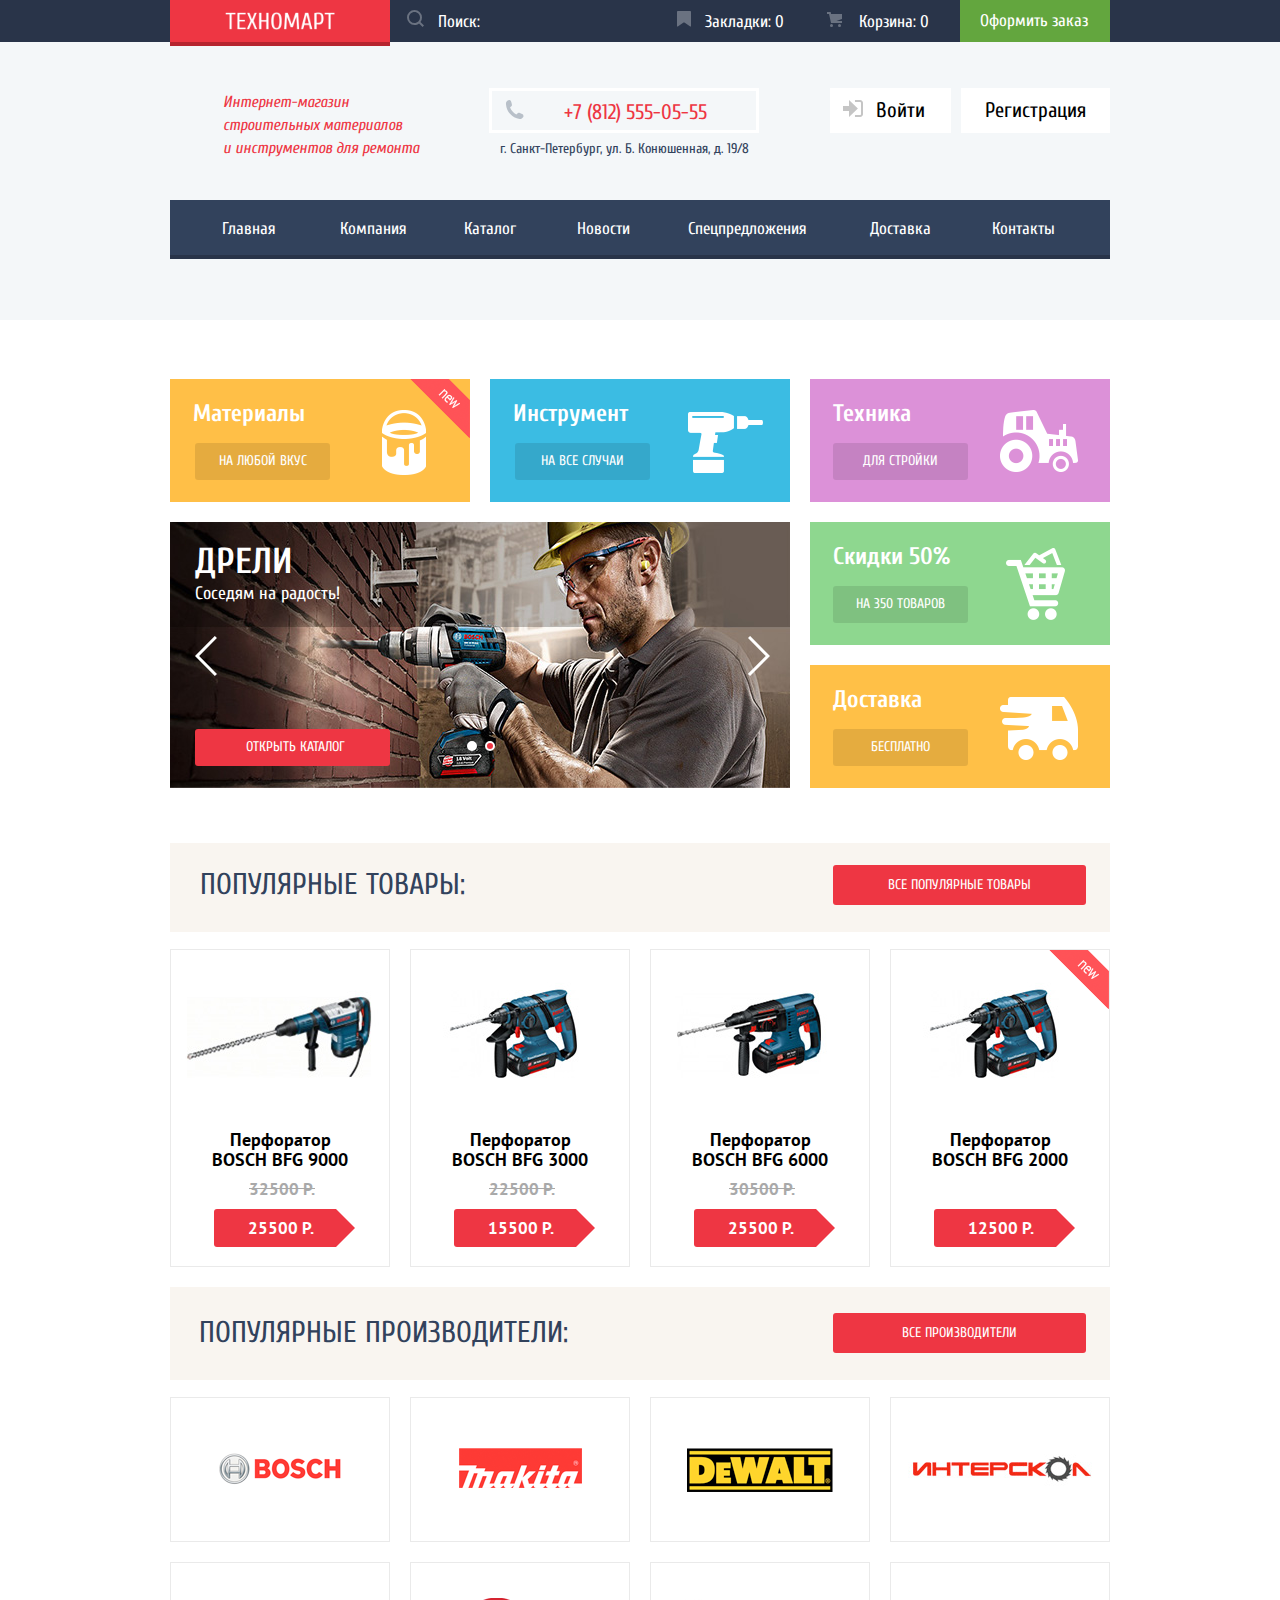
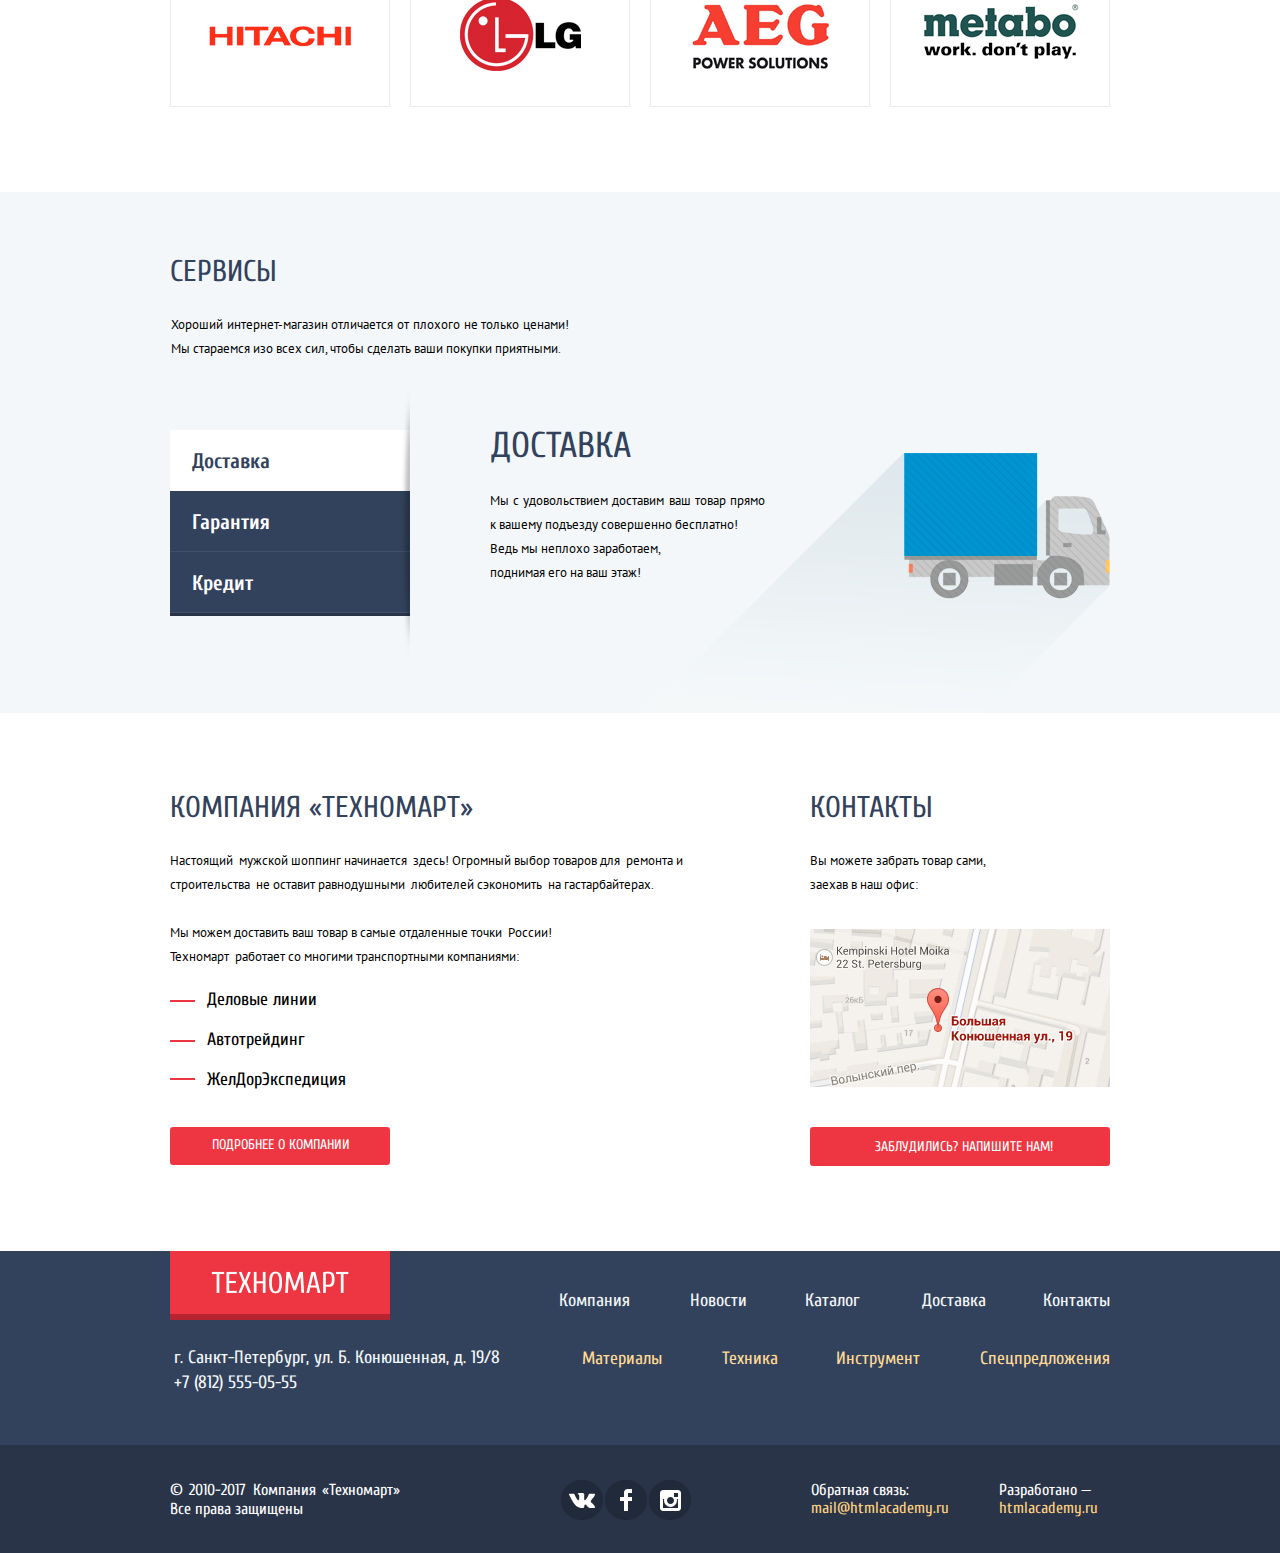
==== commit f7ee4e29: "итог" ====
--- a/index.html
+++ b/index.html
@@ -3,7 +3,7 @@
 	<head>
 		<meta charset="utf-8">
 		<title>HTML Academy: Техномарт</title>
-		<link href="https://fonts.googleapis.com/css?family=Cuprum:400,700|PT+Sans:400,700&amp;subset=cyrillic" rel="stylesheet">
+		<link href="https://fonts.googleapis.com/css?family=Cuprum:400,400i,700|PT+Sans:400,700&amp;subset=cyrillic" rel="stylesheet">
 		<link href="css/normalize.css" rel="stylesheet">
     <link href="css/style.css" rel="stylesheet">
 	</head>
@@ -12,12 +12,12 @@
 		 <div class="container">
 			<div class="header-container">
 			<h1 class="visually-hidden">Техномарт</h1>
-			<a href=""><img src="img/invalid-name_2.png" width="111" height="18" alt="Техномарт"></a>
+			<a href="index.html"><img src="img/invalid-name_2.png" width="111" height="18" alt="Техномарт"></a>
 			   <input id="search" name="search" type="text">
-               <label for="search"><svg xmlns="http://www.w3.org/2000/svg" width="17" height="17" viewBox="0 0 17 17" fill="#6A7281">
+               <label for="search"><svg class="search" xmlns="http://www.w3.org/2000/svg" width="17" height="17" viewBox="0 0 17 17" fill="#6A7281" >
                 <path d="M17 15.586l-3.542-3.542A7.465 7.465 0 0 0 15 7.5 7.5 7.5 0 1 0 7.5 15c1.71 0 3.282-.579 4.544-1.542L15.586 17 17 15.586zM2 7.5C2 4.467 4.467 2 7.5 2 10.532 2 13 4.467 13 7.5c0 3.032-2.468 5.5-5.5 5.5A5.506 5.506 0 0 1 2 7.5z"/>
                </svg>Поиск:</label>
-               <label for="search" class="in-focus"><svg xmlns="http://www.w3.org/2000/svg" width="17" height="17" viewBox="0 0 17 17" fill="#6A7281">
+               <label for="search" class="in-focus"><svg class="search" xmlns="http://www.w3.org/2000/svg" width="17" height="17" viewBox="0 0 17 17" fill="#6A7281">
                 <path d="M17 15.586l-3.542-3.542A7.465 7.465 0 0 0 15 7.5 7.5 7.5 0 1 0 7.5 15c1.71 0 3.282-.579 4.544-1.542L15.586 17 17 15.586zM2 7.5C2 4.467 4.467 2 7.5 2 10.532 2 13 4.467 13 7.5c0 3.032-2.468 5.5-5.5 5.5A5.506 5.506 0 0 1 2 7.5z"/>
                </svg>Перфоратор</label>			
             <a href=""><svg xmlns="http://www.w3.org/2000/svg" width="14" height="16" viewBox="0 0 14 16" fill="#6A7281" class="header-svg">
@@ -53,7 +53,7 @@
 			<ul>
 				<li><a href="">Главная</a></li>
 				<li><a href="">Компания</a></li>
-				<li><a href="">Каталог</a></li>
+				<li><a href="catalog.html">Каталог</a></li>
 				<li><a href="">Новости</a></li>
 				<li><a href="">Спецпредложения</a></li>
 				<li><a href="">Доставка</a></li>
@@ -89,16 +89,32 @@
 					<a href="">Бесплатно</a>
 				</div>
 				<div class="promo-sliders"> 
+				<input id="slider-two" name="promo-sliders" value="slider-two" type="radio" class="visually-hidden">
+				<label for="slider-two"><svg xmlns="http://www.w3.org/2000/svg" width="22" height="40" viewBox="0 0 22 40">
+    <path fill="#FFF" d="M19.83-.035l2.089 2.099L4.13 19.947l17.847 17.939-2.09 2.099L-.048 19.947z"/>
+</svg>
+</label>
+				
+				<input id="slider-one" name="promo-sliders" value="slider-one" type="radio" class="visually-hidden" checked>
+        <label for="slider-one"><svg xmlns="http://www.w3.org/2000/svg" width="22" height="40" viewBox="0 0 22 40">
+    <path fill="#FFF" d="M2.098-.035L.009 2.064l17.789 17.883L-.048 37.886l2.089 2.099 19.935-20.038z"/>
+</svg>
+</label>	
+
+<div class="promo-slider-one">
 					<h3 class="promo-slider-one">Дрели</h3> 
 					<p class="promo-slider-one">Соседям на радость!<p>
 					<a href="">Открыть каталог</a>
 					<img src="img/layer-99.jpg" width="620" height="266" alt="Дрели - соседям на радость!">
-				</div>
-				<div class="promo-sliders hidden"> 
+</div>
+        
+			
+				<div class="promo-slider-two hidden"> 
 					<h3 class="promo-slider-two">Перфораторы</h3> 
 					<p class="promo-slider-two">Настоящие мужские игрушки<p>
-					<a href="">Открыть каталог</a>
+					<a href="catalog.html">Открыть каталог</a>
 					<img src="img/layer-100.jpg" width="620" height="265" alt="Дрели - соседям на радость!">
+				</div>
 				</div>
 			</section>
 
@@ -114,14 +130,21 @@
 					<img src="img/layer-134_4.jpg" width="218" height="170" alt="Перфоратор BOSCH BFG 9000">
 					<h3 class="item-name">Перфоратор BOSCH BFG 9000</h3>
 					<span class="old-price">32500 Р.</span>
+					
+        <div class="wrap">
+
 					<a href="">25500 Р.</a>
+				
+				</div>
+
+
 					<div class="actions">
-							<button type="button" class="buy"><svg xmlns="http://www.w3.org/2000/svg" width="15" height="15" viewBox="0 0 15 15" fill="rgba(255, 255, 255, 0.3)" class="header-svg">
-            <circle cx="4.5" cy="13.5" r="1.5"/>
-            <circle cx="12.5" cy="13.5" r="1.5"/>
-            <path  d="M15 2H4.07l-.422-2H0v2h2.031l1.985 9H15V9H9.441L15 6.951z"/>
-            </svg>Купить</button>
-							<button type="button" class="bookmark">В закладки</button>
+							<a class="buy"><svg xmlns="http://www.w3.org/2000/svg" width="15" height="15" viewBox="0 0 15 15" fill="rgba(255, 255, 255, 0.3)">
+            <circle cx="4.5" cy="13.5" r="1.5"/>
+            <circle cx="12.5" cy="13.5" r="1.5"/>
+            <path  d="M15 2H4.07l-.422-2H0v2h2.031l1.985 9H15V9H9.441L15 6.951z"/>
+            </svg>Купить</a>
+							<a class="bookmark">В закладки</a>
 						</div>
 				</div>
 
@@ -129,14 +152,16 @@
 					<img src="img/layer-134_2.jpg" width="218" height="170" alt="Перфоратор BOSCH BFG 3000">
 					<h3 class="item-name">Перфоратор BOSCH BFG 3000</h3>
 					<span class="old-price">22500 Р.</span>
+					<div class="wrap">
 					<a href="">15500 Р.</a>
-										<div class="actions">
-							<button type="button" class="buy"><svg xmlns="http://www.w3.org/2000/svg" width="15" height="15" viewBox="0 0 15 15" fill="rgba(255, 255, 255, 0.3)" class="header-svg">
-            <circle cx="4.5" cy="13.5" r="1.5"/>
-            <circle cx="12.5" cy="13.5" r="1.5"/>
-            <path  d="M15 2H4.07l-.422-2H0v2h2.031l1.985 9H15V9H9.441L15 6.951z"/>
-            </svg>Купить</button>
-							<button type="button" class="bookmark">В закладки</button>
+				</div>
+						<div class="actions">
+							<a class="buy"><svg xmlns="http://www.w3.org/2000/svg" width="15" height="15" viewBox="0 0 15 15" fill="rgba(255, 255, 255, 0.3)">
+            <circle cx="4.5" cy="13.5" r="1.5"/>
+            <circle cx="12.5" cy="13.5" r="1.5"/>
+            <path  d="M15 2H4.07l-.422-2H0v2h2.031l1.985 9H15V9H9.441L15 6.951z"/>
+            </svg>Купить</a>
+							<a class="bookmark">В закладки</a>
 						</div>
 				</div>
 
@@ -144,28 +169,32 @@
 					<img src="img/layer-134_3.jpg" width="218" height="170" alt="Перфоратор BOSCH BFG 6000">
 					<h3 class="item-name">Перфоратор BOSCH BFG 6000</h3>
 					<span class="old-price">30500 Р.</span>
-					<a href="">25000 Р.</a>
-										<div class="actions">
-							<button type="button" class="buy"><svg xmlns="http://www.w3.org/2000/svg" width="15" height="15" viewBox="0 0 15 15" fill="rgba(255, 255, 255, 0.3)" class="header-svg">
-            <circle cx="4.5" cy="13.5" r="1.5"/>
-            <circle cx="12.5" cy="13.5" r="1.5"/>
-            <path  d="M15 2H4.07l-.422-2H0v2h2.031l1.985 9H15V9H9.441L15 6.951z"/>
-            </svg>Купить</button>
-							<button type="button" class="bookmark">В закладки</button>
+					<div class="wrap">
+					<a href="">25500 Р.</a>
+				</div>
+						<div class="actions">
+							<a class="buy"><svg xmlns="http://www.w3.org/2000/svg" width="15" height="15" viewBox="0 0 15 15" fill="rgba(255, 255, 255, 0.3)">
+            <circle cx="4.5" cy="13.5" r="1.5"/>
+            <circle cx="12.5" cy="13.5" r="1.5"/>
+            <path  d="M15 2H4.07l-.422-2H0v2h2.031l1.985 9H15V9H9.441L15 6.951z"/>
+            </svg>Купить</a>
+							<a class="bookmark">В закладки</a>
 						</div>
 				</div>
 
 				<div class="catalog-item in-focus new">
 					<img src="img/layer-134_2.jpg" width="218" height="170" alt="Перфоратор BOSCH BFG 2000">
 					<h3 class="item-name">Перфоратор BOSCH BFG 2000</h3>
+					<div class="wrap">
 					<a href="">12500 Р.</a>
-										<div class="actions">
-							<button type="button" class="buy"><svg xmlns="http://www.w3.org/2000/svg" width="15" height="15" viewBox="0 0 15 15" fill="rgba(255, 255, 255, 0.3)" class="header-svg">
-            <circle cx="4.5" cy="13.5" r="1.5"/>
-            <circle cx="12.5" cy="13.5" r="1.5"/>
-            <path  d="M15 2H4.07l-.422-2H0v2h2.031l1.985 9H15V9H9.441L15 6.951z"/>
-            </svg>Купить</button>
-							<button type="button" class="bookmark">В закладки</button>
+				</div>
+						<div class="actions">
+							<a class="buy"><svg xmlns="http://www.w3.org/2000/svg" width="15" height="15" viewBox="0 0 15 15" fill="rgba(255, 255, 255, 0.3)">
+            <circle cx="4.5" cy="13.5" r="1.5"/>
+            <circle cx="12.5" cy="13.5" r="1.5"/>
+            <path  d="M15 2H4.07l-.422-2H0v2h2.031l1.985 9H15V9H9.441L15 6.951z"/>
+            </svg>Купить</a>
+							<a class="bookmark">В закладки</a>
 						</div>
 				</div>
 </div>
@@ -180,13 +209,13 @@
 			</div>
 			<div class="main-popular-makers">
 				<a href=""><img src="img/bosch.png" width="126" height="37" alt="Bosch"></a>
-				<a href=""><img src="img/makita.png" width="123" height="40" alt="Makita"></a>
+				<a href=""><img src="img/makita.png" width="123" height="40" alt="Makita" style="margin-top: -3px;"></a>
 				<a href=""><img src="img/de-walt.png" width="146" height="44" alt="DeWALT"></a>
-				<a href=""><img src="img/invalid-name.png" width="200" height="88" alt="Интерскол"></a>
-				<a href=""><img src="img/hitachi.png" width="169" height="31" alt="HITACHI"></a>
+				<a href=""><img src="img/invalid-name.png" width="200" height="88" alt="Интерскол" style="margin-top: -13px;"></a>
+				<a href=""><img src="img/hitachi.png" width="169" height="31" alt="HITACHI" style="margin: 3px 0 0 3px;"></a>
 				<a href=""><img src="img/lg.png" width="121" height="73" alt="LG"></a>
 				<a href=""><img src="img/aeg.png" width="151" height="96" alt="AEG"></a>
-				<a href=""><img src="img/metabo.png" width="204" height="69" alt="metabo" ></a>
+				<a href=""><img src="img/metabo.png" width="204" height="69" alt="metabo" style="margin: -7px 0 0 2px;"></a>
 			</div>
 			</div>
 			</section>
@@ -204,27 +233,29 @@
 				<label for="guarantee">Гарантия</label>
 				<input type="radio" id="credit" name="services-slider" value="credit" class="credit">
 				<label for="credit">Кредит</label>
-        </div>
-        <!--добавить доп классы в css-->
+        
         <div class="slider-shipping">
-				<p class="slider-shipping"><span>Доставка</span><br>
-				Мы с удовольствие доставим ваш товар прямо к вашему подъезду совершенно бесплатно! Ведь мы неплохо заработаем,<br> поднимая его на ваш этаж!</p>
+				<p class="slider-shipping"><span>Доставка</span>
+				Мы с удовольствием доставим ваш товар прямо к вашему подъезду совершенно бесплатно!<br> Ведь мы неплохо заработаем,<br> поднимая его на ваш этаж!</p>
 			 </div>
 			 <div class="slider-gaurantee hidden">
-			 	<p class="slider-gaurantee"><span>Гарантия</span>  Если купленный у нас товар поломается или заискрит, а также в случае пожара, спровоцированного его возгаранием, вы всегда можете быть уверены в нашей гарантии. Мы обменяем сгоревший товар на новый. Дом уж восстановите как-нибудь сами.</p>
+			 	<p class="slider-gaurantee"><span>Гарантия</span>  Если купленный у нас товар поломается или заискрит,<br> а также в случае пожара, спровоцированного его возгаранием,<br> вы всегда можете быть уверены в нашей гарантии. Мы обменяем<br> сгоревший товар на новый.<br> Дом уж восстановите как-нибудь сами.</p>
 			 </div>
 			 <div class="slider-credit hidden">
 			 	<p class="slider-credit"><span>Кредит</span> Залезть в долговую яму стало проще! Кредитные консультанты придут вам на помощь.</p>
 			 	<a href="" class="slider-credit">Отправить заявку</a>
+			 </div>
+
 			 </div>
 				</section>
      </div>
 			<div class="section-container">
 				<section class="about">
 				<h2>Компания «Техномарт»</h2>
-				<p>Настоящий мужской шоппинг начинается здесь! Огромный выбор товаров для ремонта и строительства не оставит равнодушными любителей сэкономить на гастрабайтерах.</p>
-				<p>Мы можем доставить ваш товар в самые отдаленные точки России!</p> 
-			    <p>Техномарт работает со многими транспортными компаниями:</p>
+				<p>Настоящий  мужской шоппинг начинается  здесь! Огромный выбор товаров для  ремонта и
+строительства  не оставит равнодушными  любителей сэкономить  на гастарбайтерах.</p>
+				<p>Мы можем доставить ваш товар в самые отдаленные точки  России!</p> 
+			    <p>Техномарт  работает со многими транспортными компаниями:</p>
 				<ul class="transport">
 					<li>Деловые линии</li>
 					<li>Автотрейдинг</li>
@@ -236,8 +267,8 @@
 			<section class="contacts">
 				<h2>Контакты</h2>
 				<p>Вы можете забрать товар сами,<br> заехав в наш офис:</p>
-				<a href=""><img src="img/5.jpg" width="300" height="158" alt="Наше местоположение"></a>
-				<button type="button" class="feedback">Заблудились? Напишите нам!</button>
+				<a href="img/big-map.jpg"><img src="img/5.jpg" width="300" height="158" alt="Наше местоположение" class="maps"></a>
+				<a href="writeus.html" class="feedback">Заблудились? Напишите нам!</a>
 			</section>
 		</div>
  		</main>
@@ -245,7 +276,7 @@
  		 	<footer class="container main-footer">
 			
 			<div class="footer-part-first">
-			<a href="" class="logo-footer"><img src="img/invalid-name_2.png" width="138" height="23" alt="Техномарт"></a>			
+			<a href="index.html" class="logo-footer"><img src="img/invalid-name_2.png" width="138" height="23" alt="Техномарт"></a>			
 			<div class="footer-address">
 				<address class="footer-address">
 				<p class="footer-address">г. Санкт-Петербург, ул. Б. Конюшенная, д. 19/8 +7 (812) 555-05-55</p>
@@ -255,14 +286,14 @@
 				<ul class="footer-navigation-anchors">
 					<li><a href="">Компания</a></li>
 					<li><a href="">Новости</a></li>
-					<li><a href="">Каталог</a></li>
+					<li><a href="catalog.html">Каталог</a></li>
 					<li><a href="">Доставка</a></li>
 					<li><a href="">Контакты</a></li>
 				</ul>
 				<ul class="footer-navigation-catalog">
 					<li><a href="">Материалы</a></li>
 					<li><a href="">Техника</a></li>
-					<li><a href="">Инструменты</a></li>
+					<li><a href="catalog.html">Инструмент</a></li>
 					<li><a href="">Спецпредложения</a></li>
 				</ul>
 			</div>
@@ -270,7 +301,7 @@
 		<div class="container">
 			<div class="footer-part-second">
 			<div class="footer-copyright">
-				<p>&copy 2010-2017 Компания «Техномарт» Все права защищены</p>
+				<p>&copy; 2010-2017 Компания «Техномарт» Все права защищены</p>
 			</div>
 			<div class="footer-socialmedia">
 				<a href="" aria-label="Вконтакте"><svg xmlns="http://www.w3.org/2000/svg" width="26" height="15" viewBox="0 0 26 15">
@@ -287,15 +318,42 @@
 			</div>
 			<div class="footer-feedback">
 				<span class="footer">Обратная связь:</span>
-				<a href="mailto:mail@htmcacademy.ru">mail@htmcacademy.ru</a>
+				<a href="mailto:mail@htmcacademy.ru">mail@htmlacademy.ru</a>
 			</div>
 			<div class="footer-developer">
-				<span class="footer">Разработано -</span>
-				<a href="https://htmlacademy.ru/intensive/htmlcss"> htmcacademy.ru </a>
+				<span class="footer">Разработано —</span>
+				<a href="https://htmlacademy.ru/intensive/htmlcss"> htmlacademy.ru </a>
 			</div>
 		</div>
 </div>
  	 </footer>
-  
+	
+		<div class="popup map">
+<iframe src="https://www.google.com/maps/embed?pb=!1m14!1m8!1m3!1d3997.0993674769893!2d30.315668504754644!3d59.93961418123308!3m2!1i1024!2i768!4f13.1!3m3!1m2!1s0x4696310fca5ba729%3A0xea9c53d4493c879f!2z0JHQvtC70YzRiNCw0Y8g0JrQvtC90Y7RiNC10L3QvdCw0Y8g0YPQuy4sIDE5LCDQodCw0L3QutGCLdCf0LXRgtC10YDQsdGD0YDQsywgMTkxMTg2!5e0!3m2!1sru!2sru!4v1551212002747" width="940" height="446" frameborder="0" style="border:0" allowfullscreen></iframe>
+		<button type="button" class="close"><svg xmlns="http://www.w3.org/2000/svg" width="21" height="21" viewBox="0 0 21 21" fill="#EE3643">
+    <path d="M13.273 10.5l7.422-7.422a1.003 1.003 0 0 0 0-1.414L19.336.305a1.003 1.003 0 0 0-1.414 0L10.5 7.727 3.078.305a1.003 1.003 0 0 0-1.414 0L.305 1.664a1.003 1.003 0 0 0 0 1.414L7.727 10.5.306 17.922a1.003 1.003 0 0 0 0 1.414l1.359 1.359a1.003 1.003 0 0 0 1.414 0l7.422-7.422 7.422 7.422a1.003 1.003 0 0 0 1.414 0l1.359-1.359a1.003 1.003 0 0 0 0-1.414L13.273 10.5z"/>
+</svg>
+</button>
+		</div>
+
+
+
+		<div class="popup write-us">
+       <form action="htmlacademy.ru" method="post">
+				<label for="name">Ваше имя:</label>
+				<label for="mail">Ваш e-mail:</label>
+				<input id="name" name="name" type="text" placeholder="Имя Фамилия">
+				<input id="mail" name="mail" type="text" placeholder="email@example.com">
+				<label>Текст письма:</label>
+				<textarea id="message" name="message" rows="4" cols="70" placeholder="В свободной форме"></textarea>
+			 <input type="submit" value="Отправить">
+			  </form>
+			<button type="button" class="form-close"><svg xmlns="http://www.w3.org/2000/svg" width="21" height="21" viewBox="0 0 21 21" fill="#EE3643">
+    <path d="M13.273 10.5l7.422-7.422a1.003 1.003 0 0 0 0-1.414L19.336.305a1.003 1.003 0 0 0-1.414 0L10.5 7.727 3.078.305a1.003 1.003 0 0 0-1.414 0L.305 1.664a1.003 1.003 0 0 0 0 1.414L7.727 10.5.306 17.922a1.003 1.003 0 0 0 0 1.414l1.359 1.359a1.003 1.003 0 0 0 1.414 0l7.422-7.422 7.422 7.422a1.003 1.003 0 0 0 1.414 0l1.359-1.359a1.003 1.003 0 0 0 0-1.414L13.273 10.5z"/>
+</svg></button>
+		</div>
+
+
+   <script  src="js/script.js"></script>
 	</body>
 </html>
--- a/css/style.css
+++ b/css/style.css
@@ -5,13 +5,17 @@
   margin: 0;
   padding: 0;
 
-  font-family: "Cuprum", "PT Sans", sans-serif;
+  font-family: "Cuprum", "Arial", "Helvetica", sans-serif;
   font-size: 14px;
-  line-height: 20px;
+  line-height: 1.43;
 }
 
 a {
   text-decoration: none;
+}
+
+img {
+  width: 100%;
 }
 
 .visually-hidden:not(:focus):not(:active),
@@ -37,7 +41,7 @@
 .header-container label,
 .main-navigation a {
   font-size: 17px;
-  line-height: 17px;
+  line-height: 1;
   color: #ffffff;
 }
 
@@ -53,14 +57,14 @@
 
 .top-information p:first-child {
   font-size: 16px;
-  line-height: 23px;
+  line-height: 1.44;
   font-style: italic;
   color: #ee3643;
 }
 
 .top-address-place {
   font-size: 14px;
-  line-height: 24px;
+  line-height: 1.71;
   font-style: normal;
   color: #32425c;
 }
@@ -68,7 +72,7 @@
 .top-information a,
 .exit {
   font-size: 21px;
-  line-height: 21px;
+  line-height: 1;
   font-style: normal;
   color: #000000;
 }
@@ -79,27 +83,29 @@
 
 a.user-navigation {
   font-size: 16px;
-  line-height: 18px;
+  line-height: 1.13;
   text-decoration: underline;
   color: #32425c;
 }
 
 div[class^="promo-"] h3 {
   font-size: 24px;
-  line-height: 30px;
+  line-height: 1.25;
   color: #ffffff;
 }
 
-div[class^="promo-"] a {
+div[class^="promo-"] a,
+.add-in-cart a,
+a.slider-credit {
   font-size: 14px;
-  line-height: 18px;
+  line-height: 1.29;
   color: #ffffff;
   text-transform: uppercase;
 }
 
 div[class^="promo-slider"] h3 {
   font-size: 36px;
-  line-height: 36px;
+  line-height: 1;
   font-weight: bold;
   color: #ffffff;
   text-transform: uppercase;
@@ -107,7 +113,7 @@
 
 .promo-sliders p {
   font-size: 18px;
-  line-height: 24px;
+  line-height: 1.33;
   color: #ffffff;
 }
 
@@ -121,14 +127,16 @@
 .catalog-page {
   font-weight: normal;
   font-size: 30px;
-  line-height: 30px;
+  line-height: 1;
   color: #32425c;
   text-transform: uppercase;
+  margin: 0;
 }
 
 .path a {
+  font-family: "PT Sans", "Arial", "Helvetica", sans-serif;
   font-size: 13px;
-  line-height: 18px;
+  line-height: 1.38;
   color: #000000;
   text-transform: uppercase;
 }
@@ -136,26 +144,26 @@
 h2 + a:nth-child(2),
 h2 + a:nth-child(2),
 .about a,
-.contacts button {
+a.feedback {
   font-size: 14px;
-  line-height: 18px;
+  line-height: 1.29;
   color: #ffffff;
   text-transform: uppercase;
 }
 
-form span {
-  font-family: "PT Sans", "Cuprum", sans-serif;
+form legend {
+  font-family: "PT Sans", "Arial", "Helvetica", sans-serif;
   font-weight: bold;
   font-size: 17px;
-  line-height: 30px;
+  line-height: 1.76;
   color: #000000;
   text-transform: uppercase;
 }
 
 form label {
-  font-family: "PT Sans", "Cuprum", sans-serif;
+  font-family: "PT Sans", "Arial", "Helvetica", sans-serif;
   font-size: 15px;
-  line-height: 20px;
+  line-height: 1.33;
   color: #000000;
   text-transform: uppercase;
 }
@@ -163,33 +171,33 @@
 form input:last-child,
 .sorting,
 span.head  {
-  font-family: "PT Sans", "Cuprum", sans-serif;
+  font-family: "PT Sans", "Arial", "Helvetica", sans-serif;
   font-weight: normal;
   font-size: 13px;
-  line-height: 18px;
+  line-height: 1.38;
   text-transform: uppercase;
 }
 
 .catalog-item h3 {
-  font-family: "PT Sans", "Cuprum", sans-serif;
+  font-family: "PT Sans", "Arial", "Helvetica", sans-serif;
   font-size: 18px;
-  line-height: 20px;
+  line-height: 1.11;
   font-weight: bold;
 }
 
 .old-price {
-  font-family: "PT Sans", "Cuprum", sans-serif;
+  font-family: "PT Sans", "Arial", "Helvetica", sans-serif;
   font-size: 17px;
-  line-height: 18px;
+  line-height: 1.06;
   text-decoration: line-through;
   color: #a9a9a9;
 }
 
 .catalog-item a {
-  font-family: "PT Sans", "Cuprum", sans-serif;
+  font-family: "PT Sans", "Arial", "Helvetica", sans-serif;
   font-weight: bold;
   font-size: 17px;
-  line-height: 18px;
+  line-height: 1.06;
   color: #ffffff;
 }
 
@@ -197,24 +205,24 @@
 .about p,
 .contacts p,
 .section-description p {
-  font-family: "PT Sans", "Cuprum", sans-serif;
+  font-family: "PT Sans", "Arial", "Helvetica", sans-serif;
   font-size: 13px;
-  line-height: 24px;
+  line-height: 1.85;
 }
 
 .services span {
-  font-family: "Cuprum", "PT Sans", sans-serif;
+  font-family: "Cuprum", "Arial", "Helvetica", sans-serif;
   font-size: 36px;
-  line-height: 36px;
+  line-height: 1;
   text-transform: uppercase;
   color: #32425c;
 }
 
 .services button {
-  font-family: "Cuprum", "PT Sans", sans-serif;
+  font-family: "Cuprum", "Arial", "Helvetica", sans-serif;
   font-size: 21px;
   font-weight: bold;
-  line-height: 30px;
+  line-height: 1.43;
   color: #ffffff;
 }
 
@@ -224,44 +232,51 @@
 
 .about li {
   font-size: 18px;
-  padding-bottom: 15px;
+  line-height: 1.11;
+  padding-bottom: 18px;
 }
 
 .paginator a {
-  font-family: "PT Sans", sans-serif;
+  font-family: "PT Sans", "Arial", "Helvetica", sans-serif;
   font-size: 13px;
-  line-height: 18px;
+  line-height: 1.38;
   text-transform: uppercase;
 
 }
 
 .footer-address {
   font-size: 18px;
+  line-height: 1.33;
   color: #f3f7f9;
   font-style: normal;
 }
 .footer-navigation-anchors a {
   font-size: 18px;
+  line-height: 1.33;
   color: #f3f7f9;  
 }
 .footer-navigation-catalog a {
   font-size: 18px;
+  line-height: 1.33;
   color: #ffda96;  
 }
 
 .footer-copyright {
   font-size: 16px;
+  line-height: 1.13;
   color: #ffffff;
 }
 
 .footer {
   font-size: 16px;
+  line-height: 1.33;
   color: #ffffff;
   
 }
 .footer-developer a, 
 .footer-feedback a{
   font-size: 16px;
+  line-height: 1.33;
   color: #ffd180;
 }
 
@@ -288,7 +303,7 @@
   justify-content: space-between;
   width: 940px;
   margin: 0 auto;
-  align-items: center;
+  align-items: flex-start;
   position: relative;
 }
 
@@ -297,10 +312,13 @@
 }
 
 a.checkout {
+  display: inline-block;
+  vertical-align: middle;
   background-color: #63a63e;
   margin: 0;
   width: 150px;
-  padding: 15px 21px;
+  padding: 12px 21px 13px 20px;
+
 }
 
 a.checkout:hover,
@@ -315,13 +333,15 @@
 
 .header-container a:first-of-type {
   display: inline-block;
+  vertical-align: middle;
   position: relative;
   width: 220px;
   min-height: 42px;
   background-color: #ee3643;
-  padding: 13px 55px;
+  padding: 12px 55px;
   box-sizing: border-box;
   box-shadow: 0 4px rgb(182, 36, 47);
+  line-height: 0;
 }
 
 .header-container a:first-of-type:hover,
@@ -337,6 +357,7 @@
 
 .header-container input {
   display: inline-block;
+  vertical-align: middle;
   position: absolute;
   left: 250px;
   top: 14px;
@@ -349,16 +370,18 @@
   z-index: -1;
 }
 
-label svg {
-  margin: 0 19px;
+svg.search {
+  margin: 4px 14px 0 22px;
 }
 
 .header-container label {
   display: inline-block;
+  vertical-align: middle;
   width: 270px;
   background-color: #293449;
   margin-left: -7px;
-  padding: 12px 0;
+  padding: 6px 0 15px 0;
+  line-height: 0;
 }
 
 label.in-focus {
@@ -390,12 +413,22 @@
 
 .header-container a:nth-of-type(2),
 .header-container a:nth-of-type(3) {
+  display: inline-block;
+  vertical-align: middle;
   width: 150px;
-  padding: 14px 0;
+  padding: 12px 0;
 }
 
 a > .header-svg {
-  margin: 0 17px;
+  margin: 0 17px 0 19px;
+}
+
+a.in-user-menu > .header-svg {
+  margin: 0 15px 0 19px;
+}
+
+a:nth-of-type(2) > .header-svg {
+  margin: -1px 14px 0 20px;
 }
 
 a:hover .header-svg,
@@ -407,7 +440,7 @@
 
 .in-user-menu {
   background-color: #ee3643;
-  margin-right: -5px;
+  margin-right: -3px;
 }
 
 .header-container a:nth-of-type(2):active,
@@ -422,7 +455,7 @@
 .total-information {
   display: flex;
   flex-wrap: wrap;
-  margin-top: 45px;
+  margin-top: 46px;
   align-items: center;
 }
 
@@ -439,22 +472,33 @@
   margin: 0 auto;
   background-color: #32425c;
   box-shadow: 0 4px #293449;
-  margin-bottom: 60px;
-  margin-top: 10px;
+  margin-bottom: 65px;
+  margin-top: 9px;
 }
 
 .main-navigation ul {
 	display: inline-flex;
 	width: 100%;
 	flex-wrap: wrap;
-  justify-content: center;
-  padding: 0;
+  justify-content: space-between;
+  padding: 0 25px 0 22px;
   margin: 0;
  }
 
 .main-navigation a {
   display: inline-block;
-	padding: 20px 32px;
+  vertical-align: middle;
+	padding: 20px 30px 18px 30px;
+}
+
+.main-navigation li:nth-of-type(2) {
+  margin-left: 3px;
+  margin-right: -3px;
+}
+
+.main-navigation li:nth-of-type(5) {
+  margin-left: -3px;
+  margin-right: 3px;
 }
 
 .main-navigation a:hover,
@@ -469,10 +513,10 @@
 
 .top-information p:first-child {
 	display: inline-block;
-	width: 196px;
-	height: 60px;
-  
-	margin: 0 70px 44px 50px;
+  vertical-align: middle;
+	width: 205px;
+	padding: 3px;
+  margin: 0 65px 28px 50px;
 }
 
 .top-address {
@@ -480,7 +524,7 @@
 	flex-direction: column;
 	flex-wrap: wrap;
   align-items: center;
-	padding-right: 70px;
+	padding-right: 50px;
 }
 
 .top-address a {
@@ -488,22 +532,23 @@
 	width: 270px;
 	box-sizing: border-box;
   border: 3px solid #ffffff;
-  padding: 7px 0;
-  margin-bottom: -5px;
+  padding: 6px 0 7px 0;
+  margin-bottom: -10px;
 }
 
 .top-address svg {
-  margin: 0 40px 0 13px;
+  margin: 3px 40px 0 13px;
 }
 
 .enter {
 	width: 121px;
 	background-color: #ffffff;
-	padding: 12px 0;
+	padding: 10px 0 12px 0;
+  margin-left: 21px;
 }
 
 .enter svg {
-  margin: 0 14px;
+  margin: 2px 13px 0 13px;
 }
 
 .enter:hover svg,
@@ -545,37 +590,40 @@
 .exit {
   width: 100%;
   background-color: #ffffff;
-  padding: 12px 0;
+  padding: 12px 0 12px 48px;
   color: #000000;
-  margin-bottom: 7px;
-  text-align: center;
+  margin-bottom: 8px;
   position: relative;
 }
 
 .exit svg:first-of-type {
   position: absolute;
   top: 13px;
-  left: 13px;
+  left: 15px;
 }
 
 .exit svg:last-of-type {
   position: absolute;
   top: 14px;
-  right: 14px;
+  right: 11px;
 }
 
 a.user-navigation {
   display: inline-block;
   padding: 0 18px;
   position: relative;
+}
+
+a.user-navigation:last-of-type {
+  padding-left: 15px;
 }
 
 a.user-navigation:last-child::before {
   content: "";
   width: 0;
   position: absolute;
-  left: 0;
-  top: 10px;
+  left: -2px;
+  top: 8px;
   border: 2px solid #32425c;
   border-radius: 50%;
 }
@@ -606,7 +654,7 @@
   display: flex;
   flex-wrap: wrap;
   justify-content: space-between;
-  margin: 59px auto 33px auto;
+  margin: 59px auto 55px auto;
   width: 940px;
 }
 
@@ -620,21 +668,36 @@
   height: 123px;
 }
 
-div[class^="promo-"] h3 {
-  padding: 24px 0 15px 25px;
+.promo-materials h3,
+.promo-tools h3,
+.promo-mashines h3,
+.promo-discount h3,
+.promo-shipping h3 {
+  padding: 20px 0 14px 23px;
   margin: 0;
 }
 
-div[class^="promo-"] a {
-  display: inline-block;
+.promo-materials a,
+.promo-tools a,
+.promo-mashines a,
+.promo-discount a,
+.promo-shipping a {
+  display: inline-block;
+  vertical-align: middle;
   width: 135px;
   background-color: rgba(0, 0, 0, 0.1);
   color: white;
   text-align: center;
-  padding: 10px 0;
+  padding: 9px 0 10px 0;
   margin: 0 0 22px 25px;
   border-radius: 3px;
   outline: none;
+}
+
+.promo-mashines a,
+.promo-discount a,
+.promo-shipping a {
+  margin-left: 23px;
 }
 
 div[class^="promo-"] a:hover,
@@ -687,30 +750,78 @@
 
 div[class^="promo-slider"] h3 {
 	font-size: 36px;
-  line-height: 36px;
-  top: 27px;
-	left: 24px;
+  line-height: 1;
+  top: 22px;
+	left: 25px;
 	margin: 0;
 	padding: 0;
 }
 
 p.promo-slider-one,
 p.promo-slider-two {
-  top: 75px;
-	left: 24px;
+  top: 60px;
+	left: 25px;
 	margin: 0;
 	padding: 0;
 	text-transform: none;
 }
 
-div[class^="promo-slider"] a {
- top: 210px;
+div[class^="promo-slider"] a,
+a.slider-credit {
+ top: 207px;
  left: 25px;
  width: 195px;
  background-color: #ee3643;
  border-radius: 3px;
  text-align: center;
+ padding: 9px 0 10px 5px;
  margin: 0;
+}
+
+.promo-sliders label:first-of-type {
+  z-index: 30;
+  position: absolute;
+  top: 114px;
+  left: 25px;
+}
+
+.promo-sliders label:last-of-type {
+    z-index: 30;
+  position: absolute;
+  top: 114px;
+  right: 20px;
+}
+
+.promo-sliders label::before {
+  content: "";
+  position: absolute;
+  width: 10px;
+  height: 10px;
+  border: 2px solid #ffffff;
+  background-color: #ffffff;
+  border-radius: 50%;
+  top: 105px;
+  }
+
+.promo-sliders label:last-of-type::before {
+  right: 275px;
+}
+
+.promo-sliders label:first-of-type::before {
+  left: 272px;
+}
+
+.promo-sliders input[type="radio"]:checked + label::before {
+background-color: #ee3643; 
+}
+
+
+input[id="slider-two"]:checked ~ .promo-slider-two {
+  display: block;
+}
+
+input[id="slider-two"]:checked ~ .promo-slider-one {
+  display: none;
 }
 
 .promo-materials {
@@ -722,7 +833,7 @@
 
 .promo-tools {
 	background: url("../img/icon-2.png") no-repeat #3bbce3;
-  background-position: 200px 33px;
+  background-position: 198px 33px;
   margin-right: 20px;
   position: relative;
 }
@@ -775,10 +886,14 @@
 .head-section {
   display: flex;
   background-color: #f9f5f0;
-  margin: 20px auto;
+  margin: 0 auto 17px auto;
   justify-content: space-between;
   align-items: center;
-  padding: 0 30px 0 24px;
+  padding: 22px 24px 27px 30px; 
+}
+
+.popular-makers .head-section {
+    padding: 26px 24px 27px 29px; 
 }
 
 .head-section a {
@@ -789,11 +904,6 @@
   border-radius: 3px;
 }
 
-.main-popular-products {
-	display: flex;
-	justify-content: space-between;
-
-}
 
 .catalog-item {
  display: flex;
@@ -805,7 +915,21 @@
  text-align: center;
  position: relative;
  margin-bottom: 20px;
+ margin-right: 20px;
  z-index: 1;
+}
+
+.catalog-item img {
+  width: 218px;
+}
+
+.catalog-item:nth-of-type(3n),
+.main-popular-products .catalog-item:nth-of-type(4) {
+  margin-right: 0;
+}
+
+.main-popular-products .catalog-item:nth-of-type(3) {
+  margin-right: 20px;  
 }
 
 .catalog-item.in-focus:hover {
@@ -829,18 +953,22 @@
 }
 
 .catalog-item:hover > .actions {
-  z-index: 1;
-}
-
-.actions button {
+  z-index: 10;
+  width: 220px;
+}
+
+.actions a {
+  display: inline-block;
+  vertical-align: middle;
+  font-family: "Cuprum", "Arial", "Helvetica", sans-serif;
   font-size: 14px;
-  line-height: 18px;
+  line-height: 1.29;
   text-transform: uppercase;
   width: 135px;
   text-align: center;
 }
 
-button.buy {
+a.buy {
   border: none;
   border-radius: 3px;
   background-color: #63a63e;
@@ -853,12 +981,12 @@
 
 .actions svg {
   position: absolute;
-  margin-right: 22px;
-  left: 12px;
+
+  left: 14px;
   top: 11px;
 }
 
-button.bookmark {
+a.bookmark {
   border: 3px solid #63a63e;
   border-radius: 3px;
   background-color: #ffffff;
@@ -866,7 +994,7 @@
   padding: 7px 0;
 }
 
-button.buy:hover {
+a.buy:hover {
 background-color: #5fbb2d;
 }
 
@@ -874,35 +1002,44 @@
 fill: rgba(255, 255, 255, 1);
 }
 
-button.bookmark:hover {
+a.bookmark:hover {
 border-color: #32425c;
 }
 
-button.buy:active {
+a.buy:active {
 background-color: #367315;
 }
 
-button.bookmark:active {
+a.bookmark:active {
 border-color: #c2c7cf;
 color: rgba(50, 66, 92, 0.3);
 }
 
 .catalog-item span {
   color: #a9a9a9;
-  margin: 0 auto;
+  margin: 10px auto 11px auto;
   font-weight: bold;
-}
-
-.catalog-item > a {
+  padding: 0 50px 0 54px;
+}
+
+.wrap > a {
   display: inline-block;
   overflow-wrap: break-word;
   background: #ee3643;
   min-width: 122px;
   max-width: 180px;
-  padding: 10px 0;
+  padding: 10px 0 10px 11px;
   text-align: center;
-  margin: 13px auto 21px auto;
+  margin: 0 auto 19px auto;
   position: relative;
+  border-bottom-left-radius: 3px;
+  border-top-left-radius: 3px;
+}
+
+.wrap {
+  width: 100%;
+  padding-right: 10px;
+
 }
 
 /*.modal a {
@@ -915,7 +1052,7 @@
   text-align: center;
 }*/
 
-.catalog-item > a::after {
+.wrap > a::after {
   content: "";
   width: 0;
   border: 19px solid #ee3643;
@@ -930,7 +1067,7 @@
 .item-name {
   display: inline-block;
   margin: 0;
-  margin: 12px auto 20px auto;
+  margin: 10px auto auto auto;
   width: 160px;
 }
 
@@ -939,6 +1076,10 @@
 	flex-wrap: wrap;
 	justify-content: space-between;
 	margin-bottom: 65px;
+}
+
+.main-popular-makers img {
+  width: auto;
 }
 
 .main-popular-makers a {
@@ -951,6 +1092,8 @@
   justify-content: center;
 }
 
+.main-popular-makers a:nth-
+
 .main-popular-makers a:hover,
 .main-popular-makers a:focus {
   border: none;
@@ -971,8 +1114,8 @@
 }
 
 .services-description {
-  width: 400px;
-  margin: 68px 400px 76px 0;
+  width: 399px;
+  margin: 65px 400px 76px 0;
 }
 
 .services-description h2,
@@ -982,44 +1125,88 @@
 .about p:nth-of-type(2) {
   margin: 0;
   padding: 0;
+    text-align: justify;
 }
 
 .services-description h2 {
   padding-bottom: 20px;
 }
 
+.services-description > p {
+margin: 6px 0 -7px 1px;
+}
+
 .slider-shipping {
+  position: absolute;
+  top: -1px;
+  left: 160px;
   width: 275px;
   padding-left: 80px;
-  position: relative;
-}
-
-.slider-shipping span {
-  display: inline-block;
-  padding-bottom: 20px;
+
+}
+
+.slider-shipping span,
+.slider-gaurantee span,
+.slider-credit span {
+  display: block;
+  padding-bottom: 25px;
+  padding-left: 1px;
 }
 
 p.slider-shipping::after {
 	content: "";
 	width: 468px;
-	height: 261px;
+	height: 260px;
 	display: inline-block;
 	position: absolute;
   left: 152px;
-  top: 22px;
+  top: 25px;
 	background: url("../img/layer-136.png") no-repeat;
 }
 
-/*p.slider-gaurantee::after {
+.slider-gaurantee {
+  position: absolute;
+  top: 0;
+  left: 160px;
+  width: 380px;
+  padding-left: 80px;
+}
+
+p.slider-gaurantee::after {
   content: "";
-	width: 468px;
-	height: 261px;
-	display: inline-block;
-	position: absolute;
-  left: 152px;
-  top: 22px;
-	background: url("../img/layer-136.png") no-repeat;
-}*/
+  width: 389px;
+  height: 283px;
+  display: inline-block;
+  position: absolute;
+  left: 220px;
+  top: 0px;
+  background: url("../img/layer-137.png") no-repeat;
+}
+
+.slider-credit {
+  position: absolute;
+  top: 0;
+  left: 160px;
+  width: 280px;
+  padding-left: 80px;
+}
+
+p.slider-credit::after {
+  content: "";
+  width: 465px;
+  height: 280px;
+  display: inline-block;
+  position: absolute;
+  left: 170px;
+  top: 3px;
+  background: url("../img/layer-138.png") no-repeat;
+}
+
+a.slider-credit {
+  top: 130px;
+  left: 160px;
+  padding: 10px 44px;
+}
 
 div.services-sliders {
   display: flex;
@@ -1027,6 +1214,7 @@
   float: left;
   width: 240px;
   margin-bottom: 100px;
+  padding-right: 700px;
   position: relative;
 }
 
@@ -1036,7 +1224,7 @@
   background-image: url("../img/layer-118-copy.png");
   width: 10px;
   height: 279px;
-  right: 0;
+  right: 460px;
   top: -47px;
 }
 
@@ -1044,14 +1232,14 @@
 	display: inline-block;
 	font-size: 21px;
 	font-weight: bold;
-	line-height: 30px;
+	line-height: 1.43;
   width: 240px; 
   height: 61px;
   background-color: #32425c;
-  padding-top: 15px;
-  padding-left: 23px;
+  padding-top: 16px;
+  padding-left: 22px;
   color: #ffffff;
-  box-shadow: inset 0px -1px #405069, 0px 1px 0 0 #293449;
+  box-shadow: inset 0px -1px #405069, 0px 3px 0 0 #293449;
  }
 
 .services-sliders input:hover + label,
@@ -1066,11 +1254,19 @@
   color: #32425c;
 }
 
-
+input[id="guarantee"]:checked ~ div.slider-shipping,
+input[id="credit"]:checked ~ div.slider-shipping {
+  display: none;
+}
+input[id="guarantee"]:checked ~ div.slider-gaurantee {
+  display: block;
+}
+input[id="credit"]:checked ~ div.slider-credit {
+  display: block;
+}
 /*временный. потом надо разметить в слайдерах*/
 
-div.hidden,
-div.services-sliders input {
+div.hidden, .services-sliders input {
 	display: none;
 }
 
@@ -1078,27 +1274,34 @@
 .contacts {
   display: flex;
   flex-direction: column;
-	margin-bottom: 86px;
-	margin-top: 82px;
-}
-
-.about h2,
+	margin-bottom: 85px;
+	margin-top: 80px;
+}
+
+.about h2 {
+    padding-bottom: 13px;
+}
+
 .contacts h2 {
-  padding-bottom: 15px;
-}
-
+  padding-bottom: 16px;
+}
 .about p:last-of-type {
   margin-top: 0;
-  margin-bottom: 23px;
+  margin-bottom: 19px;
 }
 
 .about p:first-of-type {
-  margin-bottom: 23px;
+  margin-bottom: 24px;
+    text-align: justify;
+}
+
+.about p {
+  white-space: pre;
 }
 
 .about {
   width: 519px;
-  margin-right: 120px;
+  margin-right: 121px;
 }
 
 .contacts {
@@ -1106,9 +1309,8 @@
 }
 
 .about a,
-.contacts button {
+a.feedback {
   background-color: #ee3643;
-  padding: 10px 0 10px 0;
   border-radius: 3px;
   border: none;
   text-align: center;
@@ -1117,20 +1319,22 @@
 
 .about a {
   width: 220px;
-  margin-top: 25px;
-}
-
-.contacts button {
+  margin-top: 19px;
+  padding: 9px 0 11px 1px;
+}
+
+a.feedback {
   width: 100%;
+  padding: 11px 43px 10px 50px;
 }
 
 .contacts p {
 	margin-top: 10px;
-	margin-bottom: 30px;
+	margin-bottom: 32px;
 }
 
 .contacts img {
-	margin-bottom: 40px;
+	margin-bottom: 34px;
 }
 
 ul.transport {
@@ -1139,7 +1343,7 @@
 }
 
 .transport li {
-	margin-left: 40px;
+	margin-left: 37px;
   padding-top: 2px;
 }
 
@@ -1152,11 +1356,11 @@
 	display: inline-block;
 	position: absolute;
   left: 0px;
-  top: 10px;
+  top: 12px;
 }
 
 .transport li:nth-of-type(2)::before {
-  top: 50px;
+  top: 52px;
 }
 
 .transport li:nth-of-type(3)::before {
@@ -1186,17 +1390,20 @@
   display: inline-block;
   width: 220px;
   background-color: #ee3643;
-  padding: 20px 41px;
+  padding: 20px 41px 14px 41px;
   margin-right: 600px;
-  box-shadow: 0 4px rgb(182, 36, 47);
+  box-shadow: 0 6px rgb(182, 36, 47);
 }
 
 p.footer-address {
 	width: 335px;
 	line-height: 25px;
-  padding-bottom: 50px;
-  padding-top: 25px;
+  padding: 31px 0 50px 4px;
   margin: 0;
+}
+
+.footer-navigation {
+  margin-top: -25px;
 }
 
 .footer-navigation-anchors,
@@ -1208,7 +1415,15 @@
 .footer-navigation-anchors {
 	justify-content: flex-end;
 	width: 600px;
-	margin: -25px -25px 25px 0;
+	margin-bottom: 34px;
+}
+
+.footer-navigation-anchors li:last-of-type {
+  margin-left: -3px;
+}
+
+.footer-navigation-anchors li:nth-of-type(3) {
+  margin: 0 2px 0 -2px;
 }
 
 .footer-navigation-catalog {
@@ -1217,38 +1432,53 @@
 	margin-bottom: 25px;
 }
 
+.footer-navigation-catalog li:nth-of-type(3) {
+  margin-left: -2px;
+}
+
 .footer-navigation-anchors a,
 .footer-navigation-catalog a {
 	padding-left: 60px;
 }
 
 .footer-copyright {
-  width: 235px;
-  padding: 30px 0;
-  margin-right: 142px;
+  width: 230px;
+  padding: 36px 0 35px 0;
+  margin-right: 147px;
 }
 
 .footer-copyright p {
   margin: 0;
+  text-align: justify;
 }
 
 .footer-feedback {
 	width: 135px;
-  padding: 30px 0;
+  padding: 35px 0 30px 0;
   margin-right: 25px;
 }
+
 .footer-developer {
 	width: 100px;
-  padding: 30px 0;
-  margin-right: 15px;
+  padding: 35px 0 30px 0;
+  margin-right: 11px;
+  margin-left: 5px;
+}
+
+.footer-feedback a,
+.footer-developer a {
+  display: inline-block;
+  vertical-align: middle;
+  margin-top: -7px;
 }
 
 .footer-socialmedia {
 	display: flex;
 	justify-content: space-between;
 	width: 132px;
-  padding: 30px 0;
-  margin-right: 100px;
+  padding: 35px 0 33px 2px;
+  margin-right: 96px;
+  margin-left: -11px;
 }
 
 .footer-socialmedia a {
@@ -1320,7 +1550,7 @@
   flex-wrap: wrap;
   width: 940px;
   padding: 0;
-  margin: 0;
+  margin: 4px 0 5px -1px;
 }
 
 .path a {
@@ -1343,11 +1573,19 @@
   transform: rotate(42deg);
 }
 
+li:first-of-type .next::after {
+  right: 20px;
+}
+
+.path li:last-of-type {
+  margin-left: 3px;
+}
+
 h2.catalog-page {
   display: block;
   width: 940px;
   background-color: #f2f6f8;
-  padding: 30px;
+  padding: 30px 3px 29px 28px;
   margin: 0;
   margin-bottom: 20px;
 }
@@ -1356,7 +1594,7 @@
   display: flex;
   flex-wrap: wrap;
   width: 220px;
-  margin-top: -58px;
+  margin-top: -56px;
   flex-direction: column;
   order: 2;
   margin-right: 20px;
@@ -1365,7 +1603,7 @@
 .section-catalog {
   display: flex;
   flex-wrap: wrap;
-  justify-content: space-between;
+  justify-content: flex-start;
   float: right;
   width: 700px;
   order: 2;
@@ -1373,11 +1611,12 @@
 
 }
 
- form .head{
-  display: inline-block;
-  padding: 10px 17px;
+ form .head {
+  display: inline-block;
+  width: 100%;
+  padding: 9px 17px 11px 19px;
   background-color: #f7f3ec;
-  margin-bottom: 20px;
+  margin-bottom: 10px;
   border-radius: 3px;
 }
 
@@ -1394,14 +1633,20 @@
   width: 100%;
 }
 
-.box span {
-  padding-right: 100px;
+.box legend {
+  padding-right: 80px;
+  margin-left: -2px;
+}
+
+form fieldset {
+  border: none;
+  padding: 0;
 }
 
 .box.price {
   flex-direction: row;
   justify-content: space-between;
-  margin-bottom: 20px;
+  padding-bottom: 26px;
 }
 
 .box.price label {
@@ -1410,9 +1655,9 @@
   position: relative;
   
   font-size: 17px;
-  line-height: 18px;
+  line-height: 1.06;
   vertical-align: center;
-  margin: 10px 1px;
+  margin: 9px 0 0 -1px;
   
   background-color: #f7f3ec; 
   width: 95px;
@@ -1428,7 +1673,7 @@
     color: inherit;
     font: inherit;
   padding: 10px 0;
-    background-color: inherit;
+    background-color: #f7f3ec;
     border: none;
   }
 
@@ -1449,7 +1694,7 @@
   position: relative;
   background-color: #f7f3ec;
   padding: 39px 20px;
-  margin-top: 21px;
+  margin-top: -7px;
   border-bottom-left-radius: 3px;
   border-bottom-right-radius: 3px;
 }
@@ -1470,7 +1715,7 @@
 
 .range-toggle {
   position: absolute;
-  top: 30px;
+  top: 31px;
   
   width: 20px;
   height: 20px;
@@ -1484,11 +1729,11 @@
 }
 
 .range-toggle-min {
-  left: 20px;
+  left: 18px;
 }
 
 .range-toggle-max {
-  left: 162px;
+  left: 158px;
 }
 
 .sorting {
@@ -1496,9 +1741,9 @@
   width: 700px;
   margin-left: 240px;
   order: 1;
-  padding: 10px 17px 6px 17px;
+  padding: 9px 14px 10px 19px;
   background-color: #f7f3ec;
-  margin-bottom: 20px;
+  margin-bottom: 19px;
   border-radius: 3px;
   font-size: 0px;
 }
@@ -1516,15 +1761,15 @@
  }
 
 .sorting a:first-of-type {
-  margin-right: 70px;
+  margin-right: 71px;
 }
 
 .sorting a:nth-of-type(2) {
-  margin-right: 68px;
+  margin-right: 66px;
 }
 
 .sorting a:nth-of-type(3) {
-  margin-right: 45px;
+  margin-right: 46px;
 }
 
 .sorting a:nth-of-type(4) {
@@ -1562,20 +1807,37 @@
 
 
 
-.makers, .power {
-  border-top: 1px solid #e5e5e5;
+.makers, .price {
+  border-bottom: 1px solid #e5e5e5;
   padding-top: 20px;
+}
+
+.makers {
+  padding-bottom: 12px;
+}
+
+.makers legend{
+  padding-top: 16px;
+}
+
+.power legend {
+  padding: 18px 0 3px 0;
+}
+
+.makers legend {
+  margin-bottom: -16px;
 }
 
 .makers label, 
 .power label {
-  padding: 10px 31px;
+  padding: 10px 31px 10px 35px;
+  margin-left: -2px;
   position: relative;
 }
 
 input[type="checkbox"] ~ label > svg {
   position: absolute;
-  left: -15px;
+  left: 0;
 }
 
 input[type="checkbox"] ~ label > svg.on {
@@ -1615,8 +1877,8 @@
 
 input[name="result"] {
   width: 140px;
-  padding: 10px 0;
-  margin-top: 75px;
+  padding: 9px 0;
+  margin-top: 69px;
   background: none;
   border: 1px solid #e5e5e5;
   border-radius: 3px;
@@ -1624,7 +1886,7 @@
 
 .paginator {
   font-size: 0px;
-  margin: 30px 0 60px 240px;
+  margin: 32px 0 60px 240px;
 }
 
 .paginator a {
@@ -1633,11 +1895,11 @@
   border: 1px solid #e5e5e5;
   border-radius: 3px;
   padding: 10px 15px;
-  margin-right: 10px;
+  margin-right: 9px;
 }
 
 .paginator a:last-child {
-  padding: 10px 30px;
+  padding: 10px 30px 10px 31px;
 }
 
 a.current {
@@ -1661,9 +1923,195 @@
 }
 
 .section-description {
-  padding: 67px 0;
+  padding: 65px 0 68px 0;
+  text-align: justify;
 }
 
 .section-description h2 {
-  padding-bottom: 30px;
+  padding-bottom: 25px;
+  margin-left: 3px;
+}
+
+.section-description p {
+  white-space: pre;
+  width: 938px;
+}
+
+.add-in-cart {
+  position: fixed;
+  display: none;
+  top: 25%;
+  left: 25%;
+  background-image: linear-gradient(#ee3643 2.5%, #ffffff 2.5%, #ffffff 57.8%, #f1f1f1 57.8%);
+  width: 620px;
+  padding: 74px 80px 37px 80px;
+  z-index: 100;
+}
+
+.add-in-cart p {
+  font-size: 30px;
+  line-height: 1;
+  text-align: center;
+margin: 0 0 0 35px;
+padding: 0;
+}
+
+.add-in-cart svg {
+  position: absolute;
+  top: 55px;
+  left: 81px;
+}
+
+.add-in-cart a {
+  display: inline-block;
+  vertical-align: middle;
+  border-radius: 3px;
+  margin-top: 105px;
+}
+
+.add-in-cart a:first-of-type {
+  background-color: #ee3643;
+  padding: 10px 59px;
+  margin-right: 20px;
+}
+
+.add-in-cart a:last-of-type {
+  background-color: #ffffff;
+  color: #000000;
+  padding: 10px 45px;
+}
+
+.write-us {
+  display: flex;
+  flex-wrap: wrap;
+  position: fixed;
+  top: 15%;
+  left: 25%;
+  background-image: linear-gradient(#ee3643 2.5%, #ffffff 2.5%, #ffffff 74%, #f1f1f1 74%);
+  width: 620px;
+  padding: 35px 80px 37px 80px;
+  z-index: 100;
+  box-shadow: 0px 20px 40px rgba(0, 0, 0, 0.75);
+  display: none;
+}
+
+.write-us label {
+  font-family: "Cuprum", "Arial", "Helvetica", sans-serif;
+  font-size: 18px;
+  line-height: 1;
+  text-transform: none;
+  display: inline-block;
+  vertical-align: middle;
+  margin: 20px 140px 13px 0;
+
+}
+
+.write-us label:first-of-type {
+    padding-right: 23px;
+}
+
+.write-us input, .write-us textarea {
+  font-family: "PT Sans", "Arial", "Helvetica", sans-serif;
+  font-size: 13px;
+  line-height: 1.38;
+  display: inline-block;
+  vertical-align: middle;
+  color: #a9a9a9;
+  width: 218px;
+  border: 2px solid #dee3e4;
+  border-radius: 3px;
+  padding: 9px 0 9px 16px;
+}
+
+.write-us input:first-of-type {
+  margin-right: 20px;
+}
+
+.write-us textarea {
+  width: 460px;
+  margin-bottom: 74px;
+}
+
+.write-us input:last-of-type {
+   font-family: "Cuprum", "Arial", "Helvetica", sans-serif;
+  font-size: 14px;
+  line-height: 1.29;
+  width: 100%;
+  background-color: #ee3643;
+  color: #ffffff;
+  border: none;
+  padding: 10px 0;
+}
+
+.write-us input:hover,
+.write-us textarea:hover {
+  border-color: #b5b5b5;
+}
+
+.write-us input:focus,
+.write-us textarea:focus {
+  border-color: #ee3643;
+}
+
+a.feedback:active ~ .write-us {
+  display: block;
+}
+
+.map {
+  display: none;
+  position: fixed;
+  top: 5%;
+  left: 15%;
+  box-shadow: 0px 0px 10px rgba(0, 0, 0, 0.75);
+  z-index: 100;
+}
+
+.close,
+.form-close {
+  position: absolute;
+  border: none;
+  background-color: transparent;
+  width: 21px;
+}
+
+.add-in-cart .close {
+  top: -40px;
+  right: 91px;
+}
+
+.form-close {
+  top: 20px;
+  right: 18px;
+}
+
+.map .form-close {
+  top: -10px;
+  right: 0;
+}
+
+.show-popup {
+  display: block;
+}
+
+@keyframes shake {
+  0%,
+  100% {
+    transform: translateX(0);
+  }
+
+  30%,
+  50%,
+  70%,
+  90% {
+    transform: translateX(-20px);
+  }
+
+  20%,
+  40%,
+  60% {
+    transform: translateX(20px);
+  }
+}
+.popup-error {
+  animation: shake 0.6s;
 }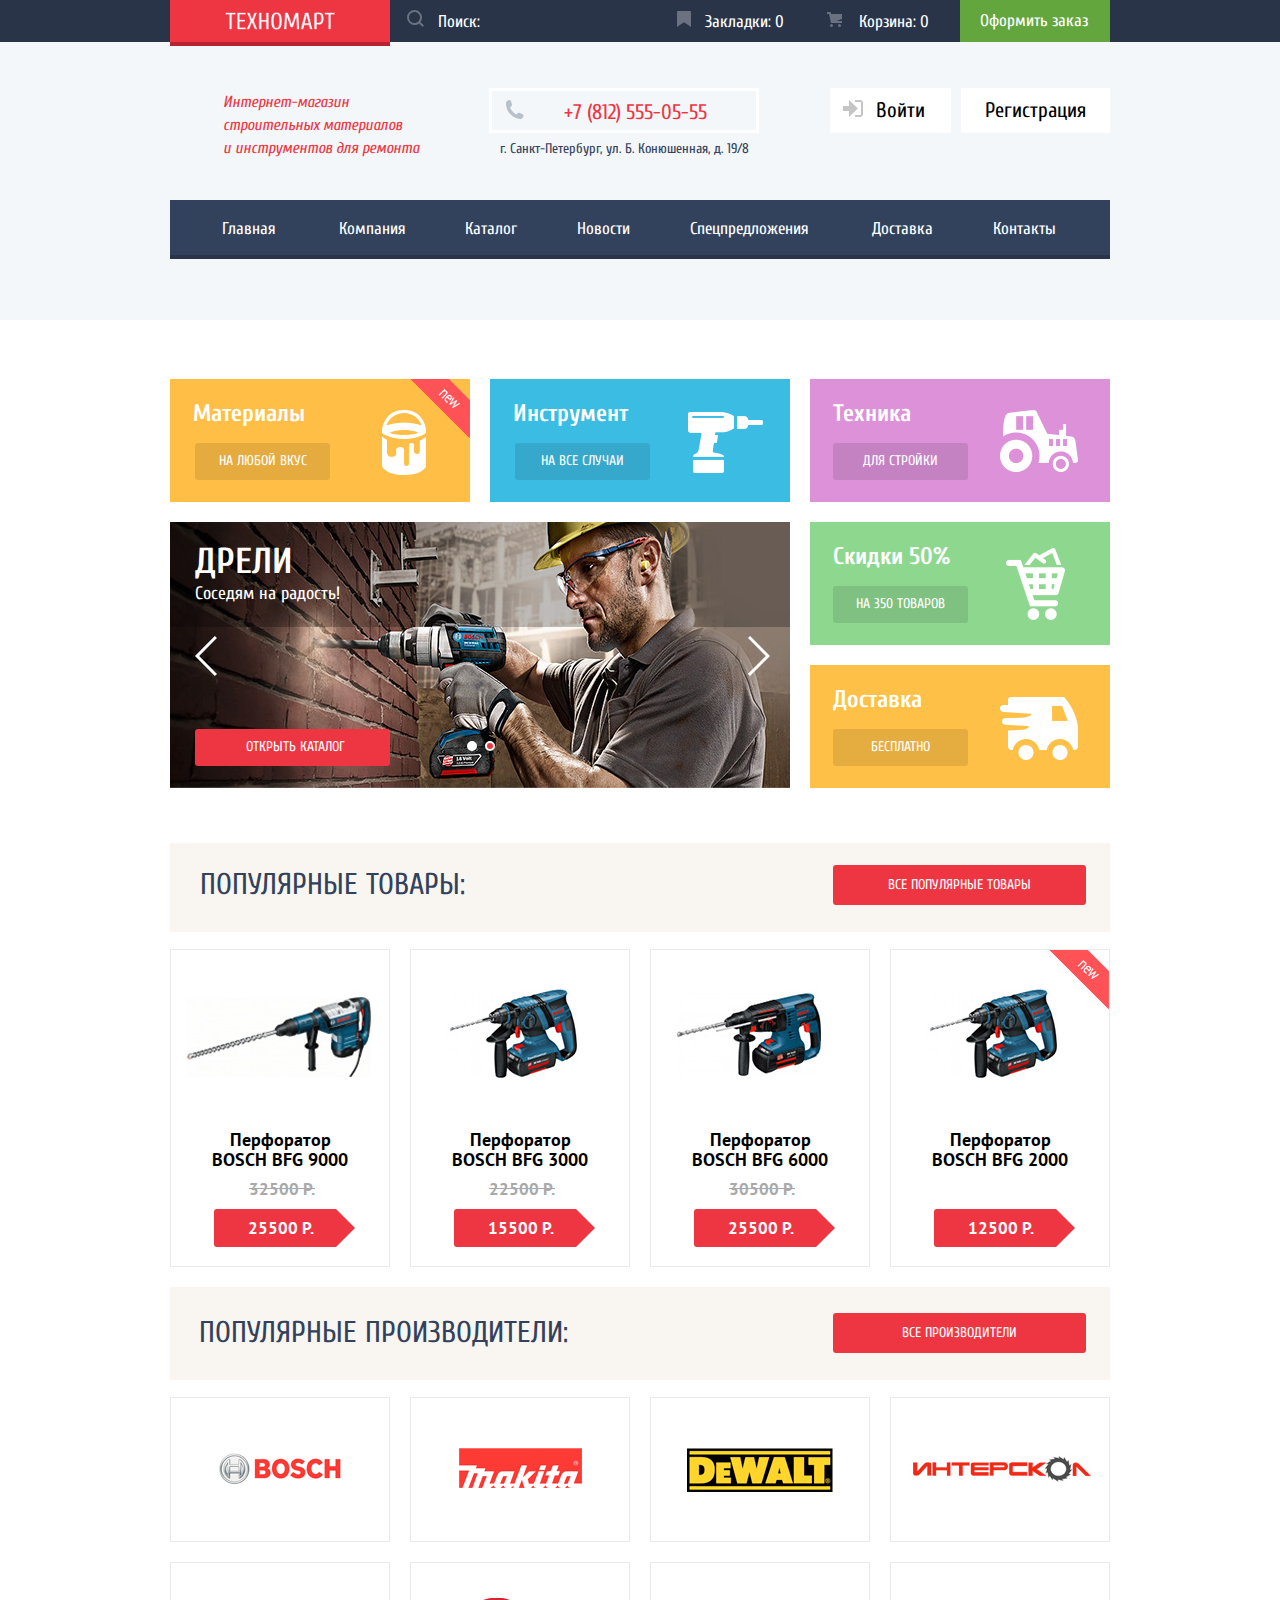
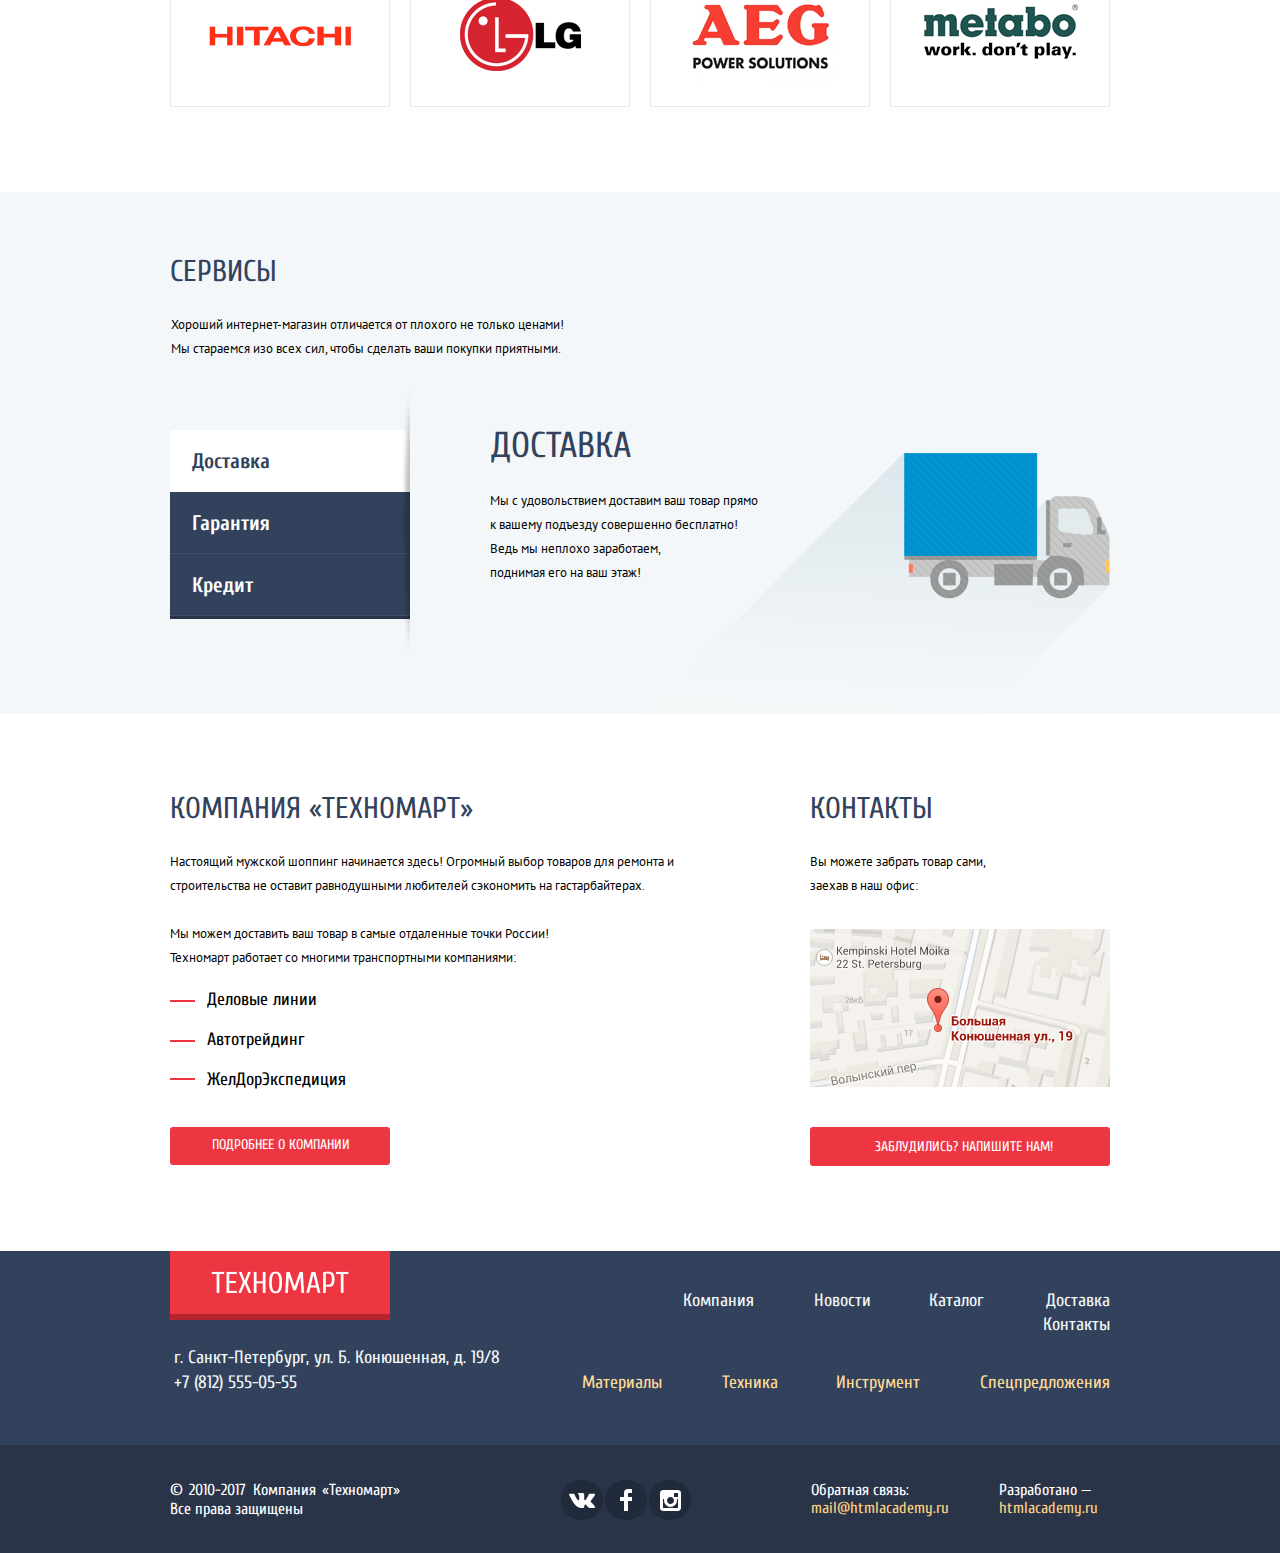
==== commit 558d22f0: "почти" ====
--- a/index.html
+++ b/index.html
@@ -3,7 +3,8 @@
 	<head>
 		<meta charset="utf-8">
 		<title>HTML Academy: Техномарт</title>
-		<link href="https://fonts.googleapis.com/css?family=Cuprum:400,400i,700|PT+Sans:400,700&amp;subset=cyrillic" rel="stylesheet">
+		<link href="https://fonts.googleapis.com/css?family=Cuprum:400,400i,700&amp;subset=cyrillic" rel="stylesheet">
+		<link href="https://fonts.googleapis.com/css?family=PT+Sans:400,700&amp;subset=cyrillic" rel="stylesheet">
 		<link href="css/normalize.css" rel="stylesheet">
     <link href="css/style.css" rel="stylesheet">
 	</head>
@@ -15,11 +16,7 @@
 			<a href="index.html"><img src="img/invalid-name_2.png" width="111" height="18" alt="Техномарт"></a>
 			   <input id="search" name="search" type="text">
                <label for="search"><svg class="search" xmlns="http://www.w3.org/2000/svg" width="17" height="17" viewBox="0 0 17 17" fill="#6A7281" >
-                <path d="M17 15.586l-3.542-3.542A7.465 7.465 0 0 0 15 7.5 7.5 7.5 0 1 0 7.5 15c1.71 0 3.282-.579 4.544-1.542L15.586 17 17 15.586zM2 7.5C2 4.467 4.467 2 7.5 2 10.532 2 13 4.467 13 7.5c0 3.032-2.468 5.5-5.5 5.5A5.506 5.506 0 0 1 2 7.5z"/>
-               </svg>Поиск:</label>
-               <label for="search" class="in-focus"><svg class="search" xmlns="http://www.w3.org/2000/svg" width="17" height="17" viewBox="0 0 17 17" fill="#6A7281">
-                <path d="M17 15.586l-3.542-3.542A7.465 7.465 0 0 0 15 7.5 7.5 7.5 0 1 0 7.5 15c1.71 0 3.282-.579 4.544-1.542L15.586 17 17 15.586zM2 7.5C2 4.467 4.467 2 7.5 2 10.532 2 13 4.467 13 7.5c0 3.032-2.468 5.5-5.5 5.5A5.506 5.506 0 0 1 2 7.5z"/>
-               </svg>Перфоратор</label>			
+                <path d="M17 15.586l-3.542-3.542A7.465 7.465 0 0 0 15 7.5 7.5 7.5 0 1 0 7.5 15c1.71 0 3.282-.579 4.544-1.542L15.586 17 17 15.586zM2 7.5C2 4.467 4.467 2 7.5 2 10.532 2 13 4.467 13 7.5c0 3.032-2.468 5.5-5.5 5.5A5.506 5.506 0 0 1 2 7.5z"/></svg>Поиск:</label>
             <a href=""><svg xmlns="http://www.w3.org/2000/svg" width="14" height="16" viewBox="0 0 14 16" fill="#6A7281" class="header-svg">
             <path d="M14 15c0 .55-.368.741-.818.426l-5.363-3.765c-.45-.315-1.187-.315-1.637 0L.818 15.426C.368 15.741 0 15.55 0 15V1c0-.55.45-1 1-1h12c.55 0 1 .45 1 1v14z"/>
             </svg>Закладки: 0</a>
@@ -35,7 +32,7 @@
     <div class="container">
 			<div class="total-information">
 		 		 <article class="top-information">
-			<p>Интернет-магазин строительных материалов<br> и инструментов для ремонта</p>
+			<p>Интернет-магазин строительных материалов   и инструментов для ремонта</p>
 			<address class="top-address">
 				<a href="tel:+78125550555"><svg xmlns="http://www.w3.org/2000/svg" width="19" height="19" viewBox="0 0 19 19" fill="#b8c0c9">
                 <path  d="M15.572 18.985h-.941c-4.129-.488-7.157-2.408-9.359-4.864C3.062 11.66 1.318 8.492.978 4.228V3.084c.078-.774.459-1.304.898-1.757C2.425.766 3.25.044 4.002.019c.554-.018 1.5.38 1.879.899.329.446.504 1.339.656 2.003.154.671.505 1.643.408 2.289-.148 1.007-1.487 1.434-1.879 2.166 1.307 3.135 3.443 5.439 6.293 7.031.715-.392 1.346-1.572 2.332-1.595.359-.009.818.178 1.184.286.402.121.75.275 1.104.408.596.224 1.648.521 2.004 1.021.365.513.57 1.356.49 1.879-.164 1.041-1.879 2.197-2.901 2.579z"/>
@@ -209,13 +206,13 @@
 			</div>
 			<div class="main-popular-makers">
 				<a href=""><img src="img/bosch.png" width="126" height="37" alt="Bosch"></a>
-				<a href=""><img src="img/makita.png" width="123" height="40" alt="Makita" style="margin-top: -3px;"></a>
+				<a href=""><img src="img/makita.png" width="123" height="40" alt="Makita"></a>
 				<a href=""><img src="img/de-walt.png" width="146" height="44" alt="DeWALT"></a>
-				<a href=""><img src="img/invalid-name.png" width="200" height="88" alt="Интерскол" style="margin-top: -13px;"></a>
-				<a href=""><img src="img/hitachi.png" width="169" height="31" alt="HITACHI" style="margin: 3px 0 0 3px;"></a>
+				<a href=""><img src="img/invalid-name.png" width="200" height="88" alt="Интерскол"></a>
+				<a href=""><img src="img/hitachi.png" width="169" height="31" alt="HITACHI"></a>
 				<a href=""><img src="img/lg.png" width="121" height="73" alt="LG"></a>
 				<a href=""><img src="img/aeg.png" width="151" height="96" alt="AEG"></a>
-				<a href=""><img src="img/metabo.png" width="204" height="69" alt="metabo" style="margin: -7px 0 0 2px;"></a>
+				<a href=""><img src="img/metabo.png" width="204" height="69" alt="metabo"></a>
 			</div>
 			</div>
 			</section>
@@ -236,10 +233,10 @@
         
         <div class="slider-shipping">
 				<p class="slider-shipping"><span>Доставка</span>
-				Мы с удовольствием доставим ваш товар прямо к вашему подъезду совершенно бесплатно!<br> Ведь мы неплохо заработаем,<br> поднимая его на ваш этаж!</p>
+				Мы с удовольствием доставим ваш товар прямо к вашему подъезду совершенно бесплатно!<br> Ведь мы неплохо заработаем,<br>поднимая его на ваш этаж!</p>
 			 </div>
 			 <div class="slider-gaurantee hidden">
-			 	<p class="slider-gaurantee"><span>Гарантия</span>  Если купленный у нас товар поломается или заискрит,<br> а также в случае пожара, спровоцированного его возгаранием,<br> вы всегда можете быть уверены в нашей гарантии. Мы обменяем<br> сгоревший товар на новый.<br> Дом уж восстановите как-нибудь сами.</p>
+			 	<p class="slider-gaurantee"><span>Гарантия</span> Если купленный у нас товар поломается или заискрит,<br> а также в случае пожара, спровоцированного его возгаранием,<br> вы всегда можете быть уверены в нашей гарантии. Мы обменяем<br> сгоревший товар на новый.<br> Дом уж восстановите как-нибудь сами.</p>
 			 </div>
 			 <div class="slider-credit hidden">
 			 	<p class="slider-credit"><span>Кредит</span> Залезть в долговую яму стало проще! Кредитные консультанты придут вам на помощь.</p>
@@ -252,10 +249,9 @@
 			<div class="section-container">
 				<section class="about">
 				<h2>Компания «Техномарт»</h2>
-				<p>Настоящий  мужской шоппинг начинается  здесь! Огромный выбор товаров для  ремонта и
-строительства  не оставит равнодушными  любителей сэкономить  на гастарбайтерах.</p>
-				<p>Мы можем доставить ваш товар в самые отдаленные точки  России!</p> 
-			    <p>Техномарт  работает со многими транспортными компаниями:</p>
+				<p>Настоящий мужской шоппинг начинается здесь! Огромный выбор товаров для ремонта и строительства не оставит равнодушными любителей сэкономить на гастарбайтерах.</p>
+				<p>Мы можем доставить ваш товар в самые отдаленные точки России!</p> 
+			  <p>Техномарт работает со многими транспортными компаниями:</p>
 				<ul class="transport">
 					<li>Деловые линии</li>
 					<li>Автотрейдинг</li>
@@ -329,7 +325,7 @@
  	 </footer>
 	
 		<div class="popup map">
-<iframe src="https://www.google.com/maps/embed?pb=!1m14!1m8!1m3!1d3997.0993674769893!2d30.315668504754644!3d59.93961418123308!3m2!1i1024!2i768!4f13.1!3m3!1m2!1s0x4696310fca5ba729%3A0xea9c53d4493c879f!2z0JHQvtC70YzRiNCw0Y8g0JrQvtC90Y7RiNC10L3QvdCw0Y8g0YPQuy4sIDE5LCDQodCw0L3QutGCLdCf0LXRgtC10YDQsdGD0YDQsywgMTkxMTg2!5e0!3m2!1sru!2sru!4v1551212002747" width="940" height="446" frameborder="0" style="border:0" allowfullscreen></iframe>
+<iframe src="https://www.google.com/maps/embed?pb=!1m14!1m8!1m3!1d3997.0993674769893!2d30.315668504754644!3d59.93961418123308!3m2!1i1024!2i768!4f13.1!3m3!1m2!1s0x4696310fca5ba729%3A0xea9c53d4493c879f!2z0JHQvtC70YzRiNCw0Y8g0JrQvtC90Y7RiNC10L3QvdCw0Y8g0YPQuy4sIDE5LCDQodCw0L3QutGCLdCf0LXRgtC10YDQsdGD0YDQsywgMTkxMTg2!5e0!3m2!1sru!2sru!4v1551212002747" allowfullscreen></iframe>
 		<button type="button" class="close"><svg xmlns="http://www.w3.org/2000/svg" width="21" height="21" viewBox="0 0 21 21" fill="#EE3643">
     <path d="M13.273 10.5l7.422-7.422a1.003 1.003 0 0 0 0-1.414L19.336.305a1.003 1.003 0 0 0-1.414 0L10.5 7.727 3.078.305a1.003 1.003 0 0 0-1.414 0L.305 1.664a1.003 1.003 0 0 0 0 1.414L7.727 10.5.306 17.922a1.003 1.003 0 0 0 0 1.414l1.359 1.359a1.003 1.003 0 0 0 1.414 0l7.422-7.422 7.422 7.422a1.003 1.003 0 0 0 1.414 0l1.359-1.359a1.003 1.003 0 0 0 0-1.414L13.273 10.5z"/>
 </svg>
@@ -354,6 +350,21 @@
 		</div>
 
 
-   <script  src="js/script.js"></script>
+<div class="popup add-in-cart">
+			<svg xmlns="http://www.w3.org/2000/svg" width="66" height="66" viewBox="0 0 66 66">
+				<circle cx="33" cy="33" r="33" fill="#63A63E"/>
+				<path fill="#FFF" d="M49.641 21.066a1.003 1.003 0 0 0-1.414 0L29.788 39.504a1.003 1.003 0 0 1-1.414 0l-8.14-8.139a1.003 1.003 0 0 0-1.414 0L15.285 34.9a1.003 1.003 0 0 0 0 1.414l13.089 13.09a1.003 1.003 0 0 0 1.414 0l3.536-3.536 1.414-1.414 18.438-18.438a1.003 1.003 0 0 0 0-1.414l-3.535-3.536z"/>
+		</svg>
+		
+			<p>Товар добавлен в корзину</p>
+			<a href="">Оформить заказ</a>
+			<a href="">Продолжить покупки</a>
+			<button type="button" class="close cart"><svg xmlns="http://www.w3.org/2000/svg" width="21" height="21" viewBox="0 0 21 21" fill="#EE3643">
+    <path d="M13.273 10.5l7.422-7.422a1.003 1.003 0 0 0 0-1.414L19.336.305a1.003 1.003 0 0 0-1.414 0L10.5 7.727 3.078.305a1.003 1.003 0 0 0-1.414 0L.305 1.664a1.003 1.003 0 0 0 0 1.414L7.727 10.5.306 17.922a1.003 1.003 0 0 0 0 1.414l1.359 1.359a1.003 1.003 0 0 0 1.414 0l7.422-7.422 7.422 7.422a1.003 1.003 0 0 0 1.414 0l1.359-1.359a1.003 1.003 0 0 0 0-1.414L13.273 10.5z"/>
+</svg></button>
+		</div>
+
+
+   <script src="js/script.js"></script>
 	</body>
 </html>
--- a/css/style.css
+++ b/css/style.css
@@ -151,7 +151,7 @@
   text-transform: uppercase;
 }
 
-form legend {
+.filter legend {
   font-family: "PT Sans", "Arial", "Helvetica", sans-serif;
   font-weight: bold;
   font-size: 17px;
@@ -160,7 +160,7 @@
   text-transform: uppercase;
 }
 
-form label {
+.filter label {
   font-family: "PT Sans", "Arial", "Helvetica", sans-serif;
   font-size: 15px;
   line-height: 1.33;
@@ -168,7 +168,7 @@
   text-transform: uppercase;
 }
 
-form input:last-child,
+.filter input:last-child,
 .sorting,
 span.head  {
   font-family: "PT Sans", "Arial", "Helvetica", sans-serif;
@@ -385,22 +385,18 @@
 }
 
 label.in-focus {
-  display: none;
+  background-color: #ffffff;
+  color: #293449;
+}
+
+.in-focus > svg {
+  fill: #ee3643;
 }
 
 .header-container input:focus {
   background-color: #ffffff;
   color: #293449;
-}
-
-.header-container input:focus ~ label.in-focus {
-  display: block;
-  background-color: #ffffff;
-  color: #293449; 
-}
-
-.header-container input:focus ~ label:first-of-type {
-  display: none;
+  z-index: 1;
 }
 
 input[type="text"]:hover ~ label > svg {
@@ -409,6 +405,10 @@
 
 input[type="text"]:focus ~ label > svg {
   fill: #ee3643;
+}
+
+input[type="text"]:focus ~ label {
+  background-color: #ffffff;
 }
 
 .header-container a:nth-of-type(2),
@@ -480,8 +480,8 @@
 	display: inline-flex;
 	width: 100%;
 	flex-wrap: wrap;
-  justify-content: space-between;
-  padding: 0 25px 0 22px;
+  justify-content: flex-start;
+  padding: 0 23px 0 22px;
   margin: 0;
  }
 
@@ -496,8 +496,11 @@
   margin-right: -3px;
 }
 
+.main-navigation li:nth-of-type(3) {
+  margin-left: 2px;
+}
+
 .main-navigation li:nth-of-type(5) {
-  margin-left: -3px;
   margin-right: 3px;
 }
 
@@ -517,6 +520,7 @@
 	width: 205px;
 	padding: 3px;
   margin: 0 65px 28px 50px;
+  white-space: pre-wrap;
 }
 
 .top-address {
@@ -529,6 +533,7 @@
 
 .top-address a {
 	display: inline-block;
+  vertical-align: middle;
 	width: 270px;
 	box-sizing: border-box;
   border: 3px solid #ffffff;
@@ -610,6 +615,7 @@
 
 a.user-navigation {
   display: inline-block;
+  vertical-align: middle;
   padding: 0 18px;
   position: relative;
 }
@@ -714,6 +720,7 @@
   position: relative;
   order: 4;
   display: inline-block;
+  vertical-align: middle;
 }
 
 .promo-discount {
@@ -863,6 +870,7 @@
 	width: 60px;
 	height: 59px;
 	display: inline-block;
+  vertical-align: middle;
 	position: absolute;
   right: 0px;
   top: 0px;
@@ -881,6 +889,7 @@
   width: 940px;
   margin: 0 auto;
   display: flex;
+  flex-wrap: wrap;
 }
 
 .head-section {
@@ -1024,6 +1033,7 @@
 
 .wrap > a {
   display: inline-block;
+  vertical-align: middle;
   overflow-wrap: break-word;
   background: #ee3643;
   min-width: 122px;
@@ -1042,16 +1052,6 @@
 
 }
 
-/*.modal a {
-  display: inline-block;
-  border: 3px solid green;
-  background: #ffffff;
-  color: #000000;
-  width: 122px;
-  padding: 10px 0;
-  text-align: center;
-}*/
-
 .wrap > a::after {
   content: "";
   width: 0;
@@ -1066,6 +1066,7 @@
 
 .item-name {
   display: inline-block;
+  vertical-align: middle;
   margin: 0;
   margin: 10px auto auto auto;
   width: 160px;
@@ -1074,7 +1075,7 @@
 .main-popular-makers {
 	display: flex;
 	flex-wrap: wrap;
-	justify-content: space-between;
+	justify-content: flex-start;
 	margin-bottom: 65px;
 }
 
@@ -1085,6 +1086,7 @@
 .main-popular-makers a {
   display: flex;
   margin-bottom: 20px;
+  margin-right: 20px;
   width: 220px;
   height: 145px;
   border: 1px solid #eaeaea;
@@ -1092,7 +1094,24 @@
   justify-content: center;
 }
 
-.main-popular-makers a:nth-
+.main-popular-makers a:nth-of-type(4n) {
+  margin-right: 0;
+}
+
+img[alt="Makita"] {
+  margin-top: -3px;
+}
+img[alt="Интерскол"] {
+  margin-top: -13px;
+}
+
+img[alt="HITACHI"] {
+  margin: 3px 0 0 3px;
+}
+
+img[alt="metabo"] {
+  margin: -7px 0 0 2px;
+}
 
 .main-popular-makers a:hover,
 .main-popular-makers a:focus {
@@ -1125,7 +1144,6 @@
 .about p:nth-of-type(2) {
   margin: 0;
   padding: 0;
-    text-align: justify;
 }
 
 .services-description h2 {
@@ -1158,6 +1176,7 @@
 	width: 468px;
 	height: 260px;
 	display: inline-block;
+  vertical-align: middle;
 	position: absolute;
   left: 152px;
   top: 25px;
@@ -1177,6 +1196,7 @@
   width: 389px;
   height: 283px;
   display: inline-block;
+  vertical-align: middle;
   position: absolute;
   left: 220px;
   top: 0px;
@@ -1196,6 +1216,7 @@
   width: 465px;
   height: 280px;
   display: inline-block;
+  vertical-align: middle;
   position: absolute;
   left: 170px;
   top: 3px;
@@ -1213,7 +1234,7 @@
   flex-direction: column;
   float: left;
   width: 240px;
-  margin-bottom: 100px;
+  margin-bottom: 98px;
   padding-right: 700px;
   position: relative;
 }
@@ -1230,14 +1251,14 @@
 
 .services-sliders label {
 	display: inline-block;
+  vertical-align: middle;
 	font-size: 21px;
 	font-weight: bold;
 	line-height: 1.43;
   width: 240px; 
-  height: 61px;
+  
   background-color: #32425c;
-  padding-top: 16px;
-  padding-left: 22px;
+  padding: 16px 0 16px 22px;
   color: #ffffff;
   box-shadow: inset 0px -1px #405069, 0px 3px 0 0 #293449;
  }
@@ -1287,17 +1308,14 @@
 }
 .about p:last-of-type {
   margin-top: 0;
-  margin-bottom: 19px;
+  margin-bottom: 18px;
 }
 
 .about p:first-of-type {
   margin-bottom: 24px;
-    text-align: justify;
-}
-
-.about p {
-  white-space: pre;
-}
+}
+
+
 
 .about {
   width: 519px;
@@ -1330,7 +1348,7 @@
 
 .contacts p {
 	margin-top: 10px;
-	margin-bottom: 32px;
+	margin-bottom: 31px;
 }
 
 .contacts img {
@@ -1339,6 +1357,7 @@
 
 ul.transport {
 	display: inline-block;
+  vertical-align: middle;
 	position: relative;
 }
 
@@ -1354,6 +1373,7 @@
 	border: 1px solid #ee3643;
 	width: 25px;
 	display: inline-block;
+  vertical-align: middle;
 	position: absolute;
   left: 0px;
   top: 12px;
@@ -1388,6 +1408,7 @@
 
 .logo-footer {
   display: inline-block;
+  vertical-align: middle;
   width: 220px;
   background-color: #ee3643;
   padding: 20px 41px 14px 41px;
@@ -1410,12 +1431,17 @@
 .footer-navigation-catalog {
 	display: flex;
 	flex-direction: row;
+  flex-wrap: wrap;
 }
 
 .footer-navigation-anchors {
 	justify-content: flex-end;
 	width: 600px;
 	margin-bottom: 34px;
+}
+
+.footer-navigation-anchors li:nth-of-type(1) {
+  margin-left: -10px;
 }
 
 .footer-navigation-anchors li:last-of-type {
@@ -1555,6 +1581,7 @@
 
 .path a {
   display: inline-block;
+  vertical-align: middle;
   padding: 16px 40px 16px 0;
   position: relative;
 }
@@ -1611,8 +1638,9 @@
 
 }
 
- form .head {
-  display: inline-block;
+ .filter .head {
+  display: inline-block;
+  vertical-align: middle;
   width: 100%;
   padding: 9px 17px 11px 19px;
   background-color: #f7f3ec;
@@ -1636,27 +1664,40 @@
 .box legend {
   padding-right: 80px;
   margin-left: -2px;
-}
-
-form fieldset {
+  padding-bottom: 20px;
+}
+
+.power legend {
+  padding: 18px 0 3px 0;
+}
+
+.makers legend {
+  margin-top: 16px;
+  margin-bottom: -16px;
+}
+
+.filter fieldset {
   border: none;
   padding: 0;
+  border-bottom: 1px solid #e5e5e5;
 }
 
 .box.price {
-  flex-direction: row;
-  justify-content: space-between;
+  display: block;
   padding-bottom: 26px;
 }
 
-.box.price label {
-  display: flex;
-  justify-content: center;
-  position: relative;
-  
+.box.makers {
+  padding-bottom: 12px;
+}
+
+.price .text-price {
+  display: inline-block;
+  text-align: center;
+  vertical-align: middle;
   font-size: 17px;
   line-height: 1.06;
-  vertical-align: center;
+
   margin: 9px 0 0 -1px;
   
   background-color: #f7f3ec; 
@@ -1666,29 +1707,25 @@
   cursor: pointer;
 }
 
-.box.price input {
+.price input[type="text"] {
     width: 50px;
     margin: 0;
   text-align: center;
     color: inherit;
-    font: inherit;
+  font-family: "PT Sans", "Arial", "Helvetica", sans-serif;
+  font-size: 17px;
+  line-height: 1.06;
   padding: 10px 0;
     background-color: #f7f3ec;
     border: none;
   }
 
-.price label:first-of-type::after {
-  content: "";
-  position: absolute;
-  width: 10px;
-  height: 0;
-  top: 20px;
-  right: -20px;
-  border: 1px solid #000000;
-  border-bottom-color: transparent;
-  border-right-color: transparent;
-}
-
+.price span {
+  display: inline-block;
+  vertical-align: middle;
+  padding: 0 7px;
+  margin-top: 10px;
+}
 
 .range-controls {
   position: relative;
@@ -1737,6 +1774,8 @@
 }
 
 .sorting {
+  display: flex;
+  align-items: center;
   margin-bottom: 0;
   width: 700px;
   margin-left: 240px;
@@ -1754,6 +1793,7 @@
 
 .sorting a {
   display: inline-block;
+  vertical-align: middle;
   position: relative;
   font-size: 13px;
   color: rgba(0, 0, 0, 0.3);
@@ -1805,8 +1845,6 @@
   fill: #ee3643;
 }
 
-
-
 .makers, .price {
   border-bottom: 1px solid #e5e5e5;
   padding-top: 20px;
@@ -1814,18 +1852,6 @@
 
 .makers {
   padding-bottom: 12px;
-}
-
-.makers legend{
-  padding-top: 16px;
-}
-
-.power legend {
-  padding: 18px 0 3px 0;
-}
-
-.makers legend {
-  margin-bottom: -16px;
 }
 
 .makers label, 
@@ -1835,6 +1861,11 @@
   position: relative;
 }
 
+.makers input:focus + label,
+.power input:focus + label {
+  outline: 1px dotted grey;
+}
+
 input[type="checkbox"] ~ label > svg {
   position: absolute;
   left: 0;
@@ -1851,6 +1882,20 @@
 svg.on:hover, svg.off:hover,
 svg.on:focus, svg.off:focus {
   fill: #b5b5b5;
+}
+
+.makers input:disabled + label > .on,
+.makers input:disabled + label > .off {
+  fill: #eaeaea;
+}
+
+.makers input:disabled + label,
+.power input:disabled + label {
+  color: #eaeaea;
+}
+
+.power input:disabled + label::before, .powerinput:disabled + label::after {
+  border-color: #eaeaea;
 }
 
 .power label::before {
@@ -1864,7 +1909,7 @@
   left: -1px;
 }
 
-form input[type="radio"]:checked + label::after {
+.filter input[type="radio"]:checked + label::after {
   content: "";
   position: absolute;
   width: 0;
@@ -1891,6 +1936,7 @@
 
 .paginator a {
   display: inline-block;
+  vertical-align: middle;
   color: #000000;
   border: 1px solid #e5e5e5;
   border-radius: 3px;
@@ -1933,7 +1979,7 @@
 }
 
 .section-description p {
-  white-space: pre;
+
   width: 938px;
 }
 
@@ -2089,6 +2135,12 @@
   right: 0;
 }
 
+.map iframe {
+  width: 940px;
+  height: 446px;
+  border: none;
+}
+
 .show-popup {
   display: block;
 }
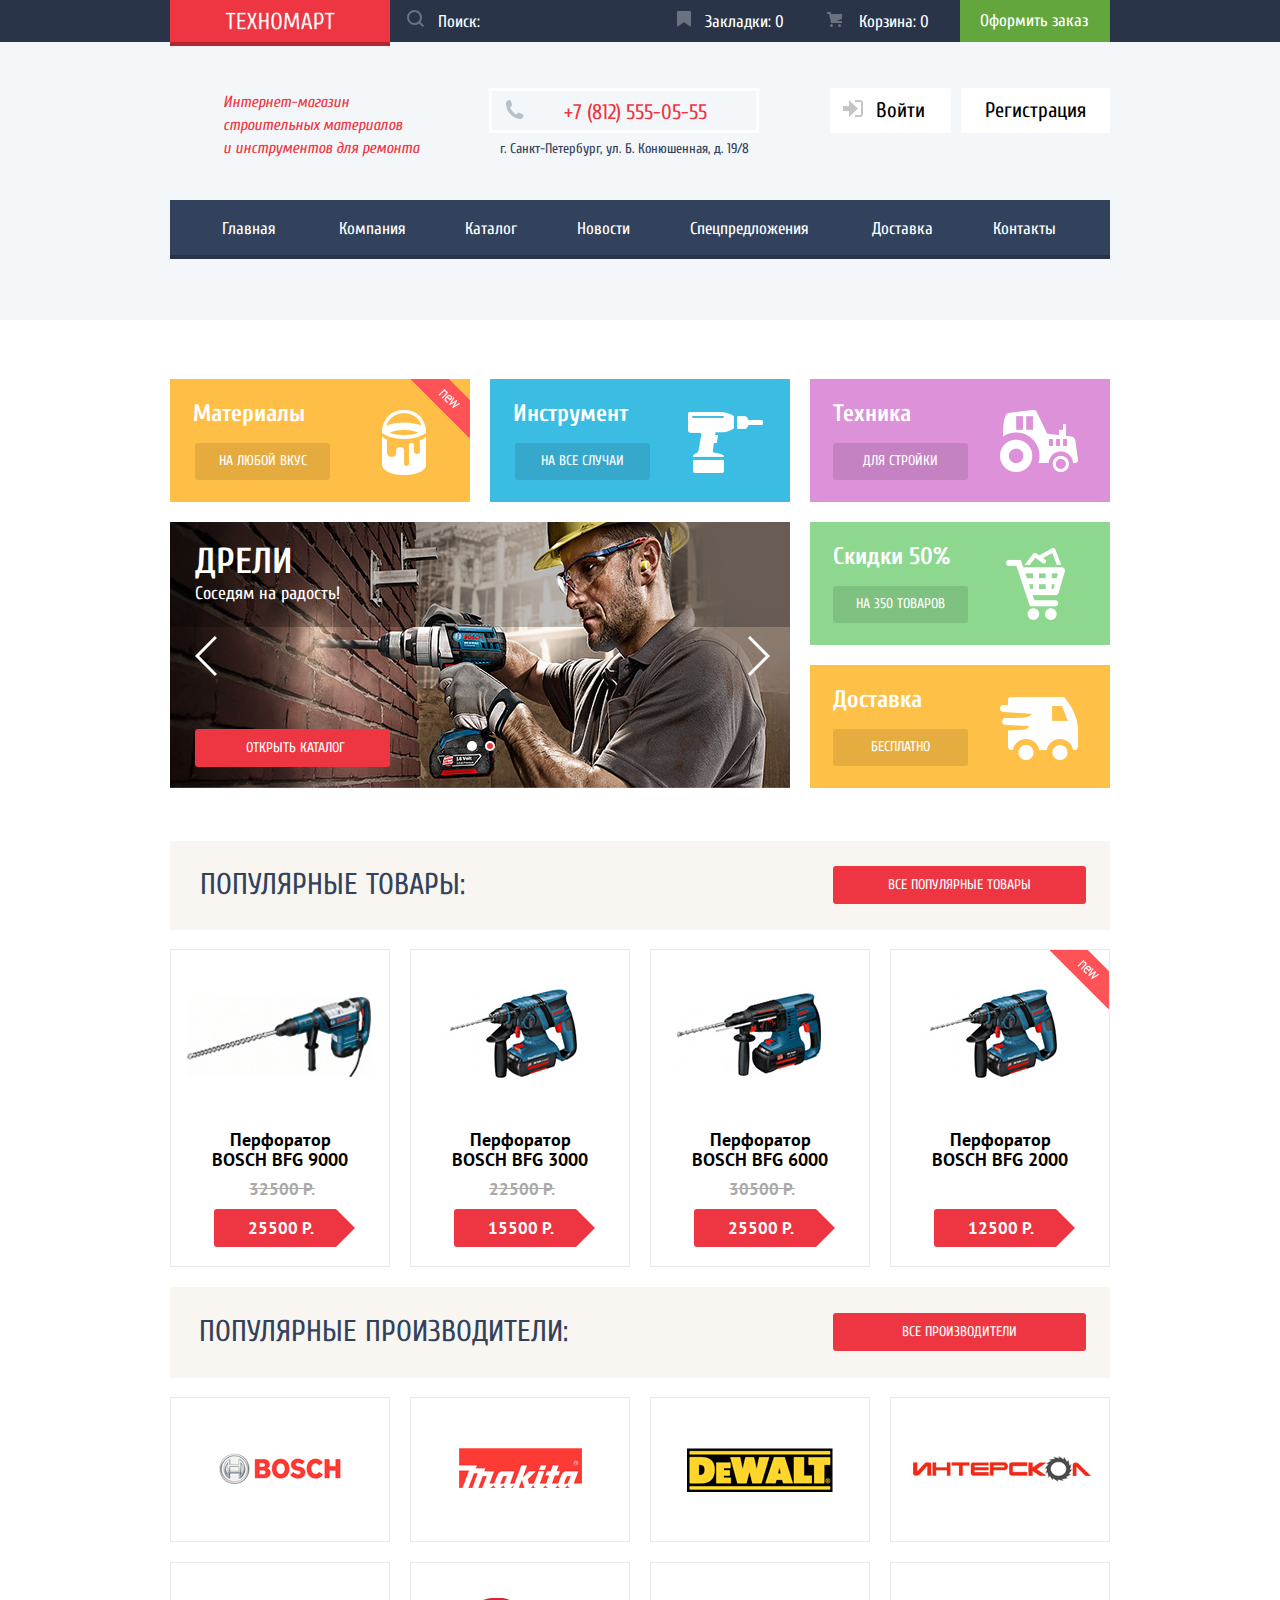
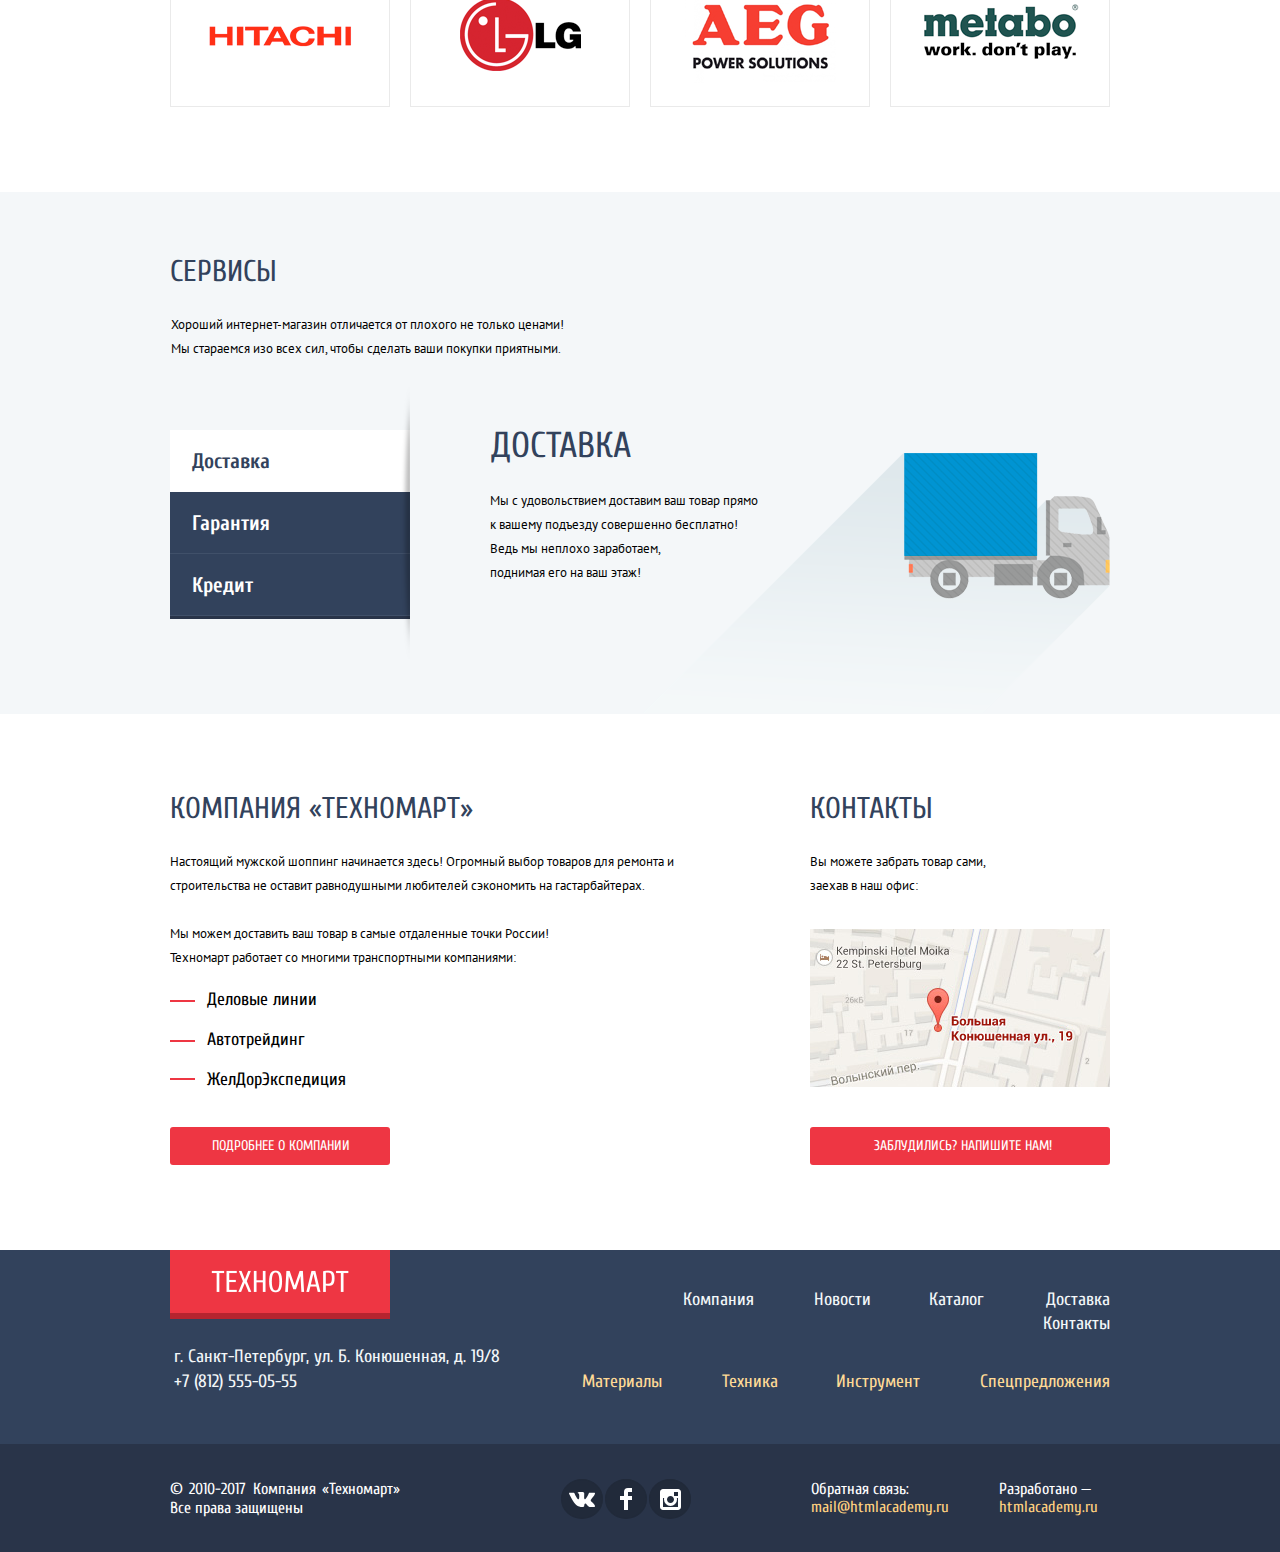
==== commit 233f97a2: "попытка 2" ====
--- a/index.html
+++ b/index.html
@@ -1,370 +1,392 @@
 <!DOCTYPE html>
 <html lang="ru">
-	<head>
-		<meta charset="utf-8">
-		<title>HTML Academy: Техномарт</title>
-		<link href="https://fonts.googleapis.com/css?family=Cuprum:400,400i,700&amp;subset=cyrillic" rel="stylesheet">
-		<link href="https://fonts.googleapis.com/css?family=PT+Sans:400,700&amp;subset=cyrillic" rel="stylesheet">
-		<link href="css/normalize.css" rel="stylesheet">
-    <link href="css/style.css" rel="stylesheet">
-	</head>
-	<body>
-		<header class="main-header">
-		 <div class="container">
-			<div class="header-container">
-			<h1 class="visually-hidden">Техномарт</h1>
-			<a href="index.html"><img src="img/invalid-name_2.png" width="111" height="18" alt="Техномарт"></a>
-			   <input id="search" name="search" type="text">
-               <label for="search"><svg class="search" xmlns="http://www.w3.org/2000/svg" width="17" height="17" viewBox="0 0 17 17" fill="#6A7281" >
-                <path d="M17 15.586l-3.542-3.542A7.465 7.465 0 0 0 15 7.5 7.5 7.5 0 1 0 7.5 15c1.71 0 3.282-.579 4.544-1.542L15.586 17 17 15.586zM2 7.5C2 4.467 4.467 2 7.5 2 10.532 2 13 4.467 13 7.5c0 3.032-2.468 5.5-5.5 5.5A5.506 5.506 0 0 1 2 7.5z"/></svg>Поиск:</label>
-            <a href=""><svg xmlns="http://www.w3.org/2000/svg" width="14" height="16" viewBox="0 0 14 16" fill="#6A7281" class="header-svg">
-            <path d="M14 15c0 .55-.368.741-.818.426l-5.363-3.765c-.45-.315-1.187-.315-1.637 0L.818 15.426C.368 15.741 0 15.55 0 15V1c0-.55.45-1 1-1h12c.55 0 1 .45 1 1v14z"/>
-            </svg>Закладки: 0</a>
-			
-            <a href=""><svg xmlns="http://www.w3.org/2000/svg" width="15" height="15" viewBox="0 0 15 15" fill="#6A7281" class="header-svg">
-            <circle cx="4.5" cy="13.5" r="1.5"/>
-            <circle cx="12.5" cy="13.5" r="1.5"/>
-            <path  d="M15 2H4.07l-.422-2H0v2h2.031l1.985 9H15V9H9.441L15 6.951z"/>
-            </svg>Корзина: 0</a>
-			<a href="" class="checkout">Оформить заказ</a>
-		 </div>
-		</div>   
+
+<head>
+  <meta charset="utf-8">
+  <title>HTML Academy: Техномарт</title>
+  <link href="https://fonts.googleapis.com/css?family=Cuprum:400,400i,700&amp;subset=cyrillic" rel="stylesheet">
+  <link href="https://fonts.googleapis.com/css?family=PT+Sans:400,700&amp;subset=cyrillic" rel="stylesheet">
+  <link href="css/normalize.css" rel="stylesheet">
+  <link href="css/style-mini.css" rel="stylesheet">
+</head>
+
+<body>
+  <header class="main-header">
     <div class="container">
-			<div class="total-information">
-		 		 <article class="top-information">
-			<p>Интернет-магазин строительных материалов   и инструментов для ремонта</p>
-			<address class="top-address">
-				<a href="tel:+78125550555"><svg xmlns="http://www.w3.org/2000/svg" width="19" height="19" viewBox="0 0 19 19" fill="#b8c0c9">
-                <path  d="M15.572 18.985h-.941c-4.129-.488-7.157-2.408-9.359-4.864C3.062 11.66 1.318 8.492.978 4.228V3.084c.078-.774.459-1.304.898-1.757C2.425.766 3.25.044 4.002.019c.554-.018 1.5.38 1.879.899.329.446.504 1.339.656 2.003.154.671.505 1.643.408 2.289-.148 1.007-1.487 1.434-1.879 2.166 1.307 3.135 3.443 5.439 6.293 7.031.715-.392 1.346-1.572 2.332-1.595.359-.009.818.178 1.184.286.402.121.75.275 1.104.408.596.224 1.648.521 2.004 1.021.365.513.57 1.356.49 1.879-.164 1.041-1.879 2.197-2.901 2.579z"/>
+      <div class="header-container">
+        <h1 class="visually-hidden">Техномарт</h1>
+        <a href=""><img src="img/invalid-name_2.png" width="111" height="18" alt="Техномарт"></a>
+        <form class="serch-form" action="https://echo.htmlacademy.ru" method="get">
+          <input id="search" name="search" type="text" placeholder="Перфоратор">
+          <label for="search" aria-label="Поиск"><svg class="search" xmlns="http://www.w3.org/2000/svg" width="17"
+              height="17" viewBox="0 0 17 17" fill="#6A7281">
+              <path
+                d="M17 15.586l-3.542-3.542A7.465 7.465 0 0 0 15 7.5 7.5 7.5 0 1 0 7.5 15c1.71 0 3.282-.579 4.544-1.542L15.586 17 17 15.586zM2 7.5C2 4.467 4.467 2 7.5 2 10.532 2 13 4.467 13 7.5c0 3.032-2.468 5.5-5.5 5.5A5.506 5.506 0 0 1 2 7.5z" />
+              </svg>Поиск:</label>
+        </form>
+
+        <a href=""><svg class="header-svg" xmlns="http://www.w3.org/2000/svg" width="14" height="16" viewBox="0 0 14 16"
+            fill="#6A7281">
+            <path
+              d="M14 15c0 .55-.368.741-.818.426l-5.363-3.765c-.45-.315-1.187-.315-1.637 0L.818 15.426C.368 15.741 0 15.55 0 15V1c0-.55.45-1 1-1h12c.55 0 1 .45 1 1v14z" />
+          </svg>Закладки: 0</a>
+
+        <a href=""><svg class="header-svg" xmlns="http://www.w3.org/2000/svg" width="15" height="15" viewBox="0 0 15 15"
+            fill="#6A7281">
+            <circle cx="4.5" cy="13.5" r="1.5" />
+            <circle cx="12.5" cy="13.5" r="1.5" />
+            <path d="M15 2H4.07l-.422-2H0v2h2.031l1.985 9H15V9H9.441L15 6.951z" /></svg>Корзина: 0</a>
+        <a class="checkout" href="">Оформить заказ</a>
+      </div>
+    </div>
+    <div class="container">
+      <div class="total-information">
+        <article class="top-information">
+          <p>Интернет-магазин строительных материалов    и инструментов для ремонта</p>
+          <address class="top-address">
+            <a href="tel:+78125550555"><svg xmlns="http://www.w3.org/2000/svg" width="19" height="19"
+                viewBox="0 0 19 19" fill="#b8c0c9">
+                <path
+                  d="M15.572 18.985h-.941c-4.129-.488-7.157-2.408-9.359-4.864C3.062 11.66 1.318 8.492.978 4.228V3.084c.078-.774.459-1.304.898-1.757C2.425.766 3.25.044 4.002.019c.554-.018 1.5.38 1.879.899.329.446.504 1.339.656 2.003.154.671.505 1.643.408 2.289-.148 1.007-1.487 1.434-1.879 2.166 1.307 3.135 3.443 5.439 6.293 7.031.715-.392 1.346-1.572 2.332-1.595.359-.009.818.178 1.184.286.402.121.75.275 1.104.408.596.224 1.648.521 2.004 1.021.365.513.57 1.356.49 1.879-.164 1.041-1.879 2.197-2.901 2.579z" />
                 </svg>+7 (812) 555-05-55</a>
-				<p class="top-address-place">г. Санкт-Петербург, ул. Б. Конюшенная, д. 19/8</p>
-			</address>
-			<a href="" class="enter"><svg xmlns="http://www.w3.org/2000/svg" width="20" height="17" viewBox="0 0 20 17" fill="#c5c5c5">
-            <path d="M14.875 8.5L6 0v6H0v5h6v6z"/>
-            <path d="M16.986 15.01h-5.027V17h5.027c2.178 0 3.004-1.81 3.029-3.026V3.028C19.99 1.811 19.164 0 16.986 0h-5.027v1.99h5.027c.839 0 .992.681 1.01 1.057v10.904c-.017.376-.171 1.059-1.01 1.059z"/>
-            </svg>Войти</a>
-			<a href="" class="registration">Регистрация</a>
-		 </article>
-		</div>
-		 <nav class="main-navigation">
-			<ul>
-				<li><a href="">Главная</a></li>
-				<li><a href="">Компания</a></li>
-				<li><a href="catalog.html">Каталог</a></li>
-				<li><a href="">Новости</a></li>
-				<li><a href="">Спецпредложения</a></li>
-				<li><a href="">Доставка</a></li>
-				<li><a href="">Контакты</a></li>
-			</ul>
- 		 </nav>
- 		</div>
- 
-	</header>
-
-		<main class="main-content">
-    
-			<section class="promo">
-				<h2 class="visually-hidden">Каталог</h2>
-				<div class="promo-materials new"> 
-					<h3>Материалы</h3>
-					<a href="">На любой вкус</a>
-				</div>
-				<div class="promo-tools"> 
-					<h3>Инструмент</h3>
-					<a href="">На все случаи</a>
-				</div>
-				<div class="promo-mashines"> 
-					<h3>Техника</h3>
-					<a href="">Для стройки</a>
-				</div>
-				<div class="promo-discount"> 
-					<h3>Скидки 50%</h3>
-					<a href="">На 350 товаров</a>
-				</div>
-				<div class="promo-shipping"> 
-					<h3>Доставка</h3>
-					<a href="">Бесплатно</a>
-				</div>
-				<div class="promo-sliders"> 
-				<input id="slider-two" name="promo-sliders" value="slider-two" type="radio" class="visually-hidden">
-				<label for="slider-two"><svg xmlns="http://www.w3.org/2000/svg" width="22" height="40" viewBox="0 0 22 40">
-    <path fill="#FFF" d="M19.83-.035l2.089 2.099L4.13 19.947l17.847 17.939-2.09 2.099L-.048 19.947z"/>
-</svg>
-</label>
-				
-				<input id="slider-one" name="promo-sliders" value="slider-one" type="radio" class="visually-hidden" checked>
+            <p class="top-address-place">г. Санкт-Петербург, ул. Б. Конюшенная, д. 19/8</p>
+          </address>
+          <a class="enter" href=""><svg xmlns="http://www.w3.org/2000/svg" width="20" height="17" viewBox="0 0 20 17"
+              fill="#c5c5c5">
+              <path d="M14.875 8.5L6 0v6H0v5h6v6z" />
+              <path
+                d="M16.986 15.01h-5.027V17h5.027c2.178 0 3.004-1.81 3.029-3.026V3.028C19.99 1.811 19.164 0 16.986 0h-5.027v1.99h5.027c.839 0 .992.681 1.01 1.057v10.904c-.017.376-.171 1.059-1.01 1.059z" />
+              </svg>Войти</a>
+          <a class="registration" href="">Регистрация</a>
+        </article>
+      </div>
+      <nav class="main-navigation">
+        <ul>
+          <li><a href="">Главная</a></li>
+          <li><a href="">Компания</a></li>
+          <li><a href="catalog.html">Каталог</a></li>
+          <li><a href="">Новости</a></li>
+          <li><a href="">Спецпредложения</a></li>
+          <li><a href="">Доставка</a></li>
+          <li><a href="">Контакты</a></li>
+        </ul>
+      </nav>
+    </div>
+  </header>
+
+  <main class="main-content">
+    <section class="promo">
+      <h2 class="visually-hidden">Каталог</h2>
+      <div class="promo-materials new">
+        <h3>Материалы</h3>
+        <a href="">На любой вкус</a>
+      </div>
+      <div class="promo-tools">
+        <h3>Инструмент</h3>
+        <a href="">На все случаи</a>
+      </div>
+      <div class="promo-mashines">
+        <h3>Техника</h3>
+        <a href="">Для стройки</a>
+      </div>
+      <div class="promo-discount">
+        <h3>Скидки 50%</h3>
+        <a href="">На 350 товаров</a>
+      </div>
+      <div class="promo-shipping">
+        <h3>Доставка</h3>
+        <a href="">Бесплатно</a>
+      </div>
+      <div class="promo-sliders">
+        <input class="visually-hidden" id="slider-two" name="promo-sliders" value="slider-two" type="radio">
+        <label for="slider-two"><svg xmlns="http://www.w3.org/2000/svg" width="22" height="40" viewBox="0 0 22 40">
+            <path fill="#FFF" d="M19.83-.035l2.089 2.099L4.13 19.947l17.847 17.939-2.09 2.099L-.048 19.947z" />
+            </svg></label>
+
+        <input class="visually-hidden" id="slider-one" name="promo-sliders" value="slider-one" type="radio" checked>
         <label for="slider-one"><svg xmlns="http://www.w3.org/2000/svg" width="22" height="40" viewBox="0 0 22 40">
-    <path fill="#FFF" d="M2.098-.035L.009 2.064l17.789 17.883L-.048 37.886l2.089 2.099 19.935-20.038z"/>
-</svg>
-</label>	
-
-<div class="promo-slider-one">
-					<h3 class="promo-slider-one">Дрели</h3> 
-					<p class="promo-slider-one">Соседям на радость!<p>
-					<a href="">Открыть каталог</a>
-					<img src="img/layer-99.jpg" width="620" height="266" alt="Дрели - соседям на радость!">
-</div>
-        
-			
-				<div class="promo-slider-two hidden"> 
-					<h3 class="promo-slider-two">Перфораторы</h3> 
-					<p class="promo-slider-two">Настоящие мужские игрушки<p>
-					<a href="catalog.html">Открыть каталог</a>
-					<img src="img/layer-100.jpg" width="620" height="265" alt="Дрели - соседям на радость!">
-				</div>
-				</div>
-			</section>
-
-			<section class="popular-products">
-				<div class="container">
-			<div class="head-section">
-				<h2>Популярные товары:</h2>
-				<a href="">Все популярные товары</a>
-			</div>
-			<div class="main-popular-products">
-       
-				<div class="catalog-item in-focus"> 
-					<img src="img/layer-134_4.jpg" width="218" height="170" alt="Перфоратор BOSCH BFG 9000">
-					<h3 class="item-name">Перфоратор BOSCH BFG 9000</h3>
-					<span class="old-price">32500 Р.</span>
-					
-        <div class="wrap">
-
-					<a href="">25500 Р.</a>
-				
-				</div>
-
-
-					<div class="actions">
-							<a class="buy"><svg xmlns="http://www.w3.org/2000/svg" width="15" height="15" viewBox="0 0 15 15" fill="rgba(255, 255, 255, 0.3)">
-            <circle cx="4.5" cy="13.5" r="1.5"/>
-            <circle cx="12.5" cy="13.5" r="1.5"/>
-            <path  d="M15 2H4.07l-.422-2H0v2h2.031l1.985 9H15V9H9.441L15 6.951z"/>
-            </svg>Купить</a>
-							<a class="bookmark">В закладки</a>
-						</div>
-				</div>
-
-				<div class="catalog-item in-focus">
-					<img src="img/layer-134_2.jpg" width="218" height="170" alt="Перфоратор BOSCH BFG 3000">
-					<h3 class="item-name">Перфоратор BOSCH BFG 3000</h3>
-					<span class="old-price">22500 Р.</span>
-					<div class="wrap">
-					<a href="">15500 Р.</a>
-				</div>
-						<div class="actions">
-							<a class="buy"><svg xmlns="http://www.w3.org/2000/svg" width="15" height="15" viewBox="0 0 15 15" fill="rgba(255, 255, 255, 0.3)">
-            <circle cx="4.5" cy="13.5" r="1.5"/>
-            <circle cx="12.5" cy="13.5" r="1.5"/>
-            <path  d="M15 2H4.07l-.422-2H0v2h2.031l1.985 9H15V9H9.441L15 6.951z"/>
-            </svg>Купить</a>
-							<a class="bookmark">В закладки</a>
-						</div>
-				</div>
-
-				<div class="catalog-item in-focus">
-					<img src="img/layer-134_3.jpg" width="218" height="170" alt="Перфоратор BOSCH BFG 6000">
-					<h3 class="item-name">Перфоратор BOSCH BFG 6000</h3>
-					<span class="old-price">30500 Р.</span>
-					<div class="wrap">
-					<a href="">25500 Р.</a>
-				</div>
-						<div class="actions">
-							<a class="buy"><svg xmlns="http://www.w3.org/2000/svg" width="15" height="15" viewBox="0 0 15 15" fill="rgba(255, 255, 255, 0.3)">
-            <circle cx="4.5" cy="13.5" r="1.5"/>
-            <circle cx="12.5" cy="13.5" r="1.5"/>
-            <path  d="M15 2H4.07l-.422-2H0v2h2.031l1.985 9H15V9H9.441L15 6.951z"/>
-            </svg>Купить</a>
-							<a class="bookmark">В закладки</a>
-						</div>
-				</div>
-
-				<div class="catalog-item in-focus new">
-					<img src="img/layer-134_2.jpg" width="218" height="170" alt="Перфоратор BOSCH BFG 2000">
-					<h3 class="item-name">Перфоратор BOSCH BFG 2000</h3>
-					<div class="wrap">
-					<a href="">12500 Р.</a>
-				</div>
-						<div class="actions">
-							<a class="buy"><svg xmlns="http://www.w3.org/2000/svg" width="15" height="15" viewBox="0 0 15 15" fill="rgba(255, 255, 255, 0.3)">
-            <circle cx="4.5" cy="13.5" r="1.5"/>
-            <circle cx="12.5" cy="13.5" r="1.5"/>
-            <path  d="M15 2H4.07l-.422-2H0v2h2.031l1.985 9H15V9H9.441L15 6.951z"/>
-            </svg>Купить</a>
-							<a class="bookmark">В закладки</a>
-						</div>
-				</div>
-</div>
-</div>
-			</section>
-
-			<section class="popular-makers">
-				<div class="container">
-				<div class="head-section">
-				<h2>Популярные производители:</h2>
-				<a href="">Все производители</a>
-			</div>
-			<div class="main-popular-makers">
-				<a href=""><img src="img/bosch.png" width="126" height="37" alt="Bosch"></a>
-				<a href=""><img src="img/makita.png" width="123" height="40" alt="Makita"></a>
-				<a href=""><img src="img/de-walt.png" width="146" height="44" alt="DeWALT"></a>
-				<a href=""><img src="img/invalid-name.png" width="200" height="88" alt="Интерскол"></a>
-				<a href=""><img src="img/hitachi.png" width="169" height="31" alt="HITACHI"></a>
-				<a href=""><img src="img/lg.png" width="121" height="73" alt="LG"></a>
-				<a href=""><img src="img/aeg.png" width="151" height="96" alt="AEG"></a>
-				<a href=""><img src="img/metabo.png" width="204" height="69" alt="metabo"></a>
-			</div>
-			</div>
-			</section>
-
-			<div class="container color-services">
-				<section class="services">
-					<div class="services-description">
-						<h2>Сервисы</h2>
-				<p>Хороший интернет-магазин отличается от плохого не только ценами! Мы стараемся изо всех сил, чтобы сделать ваши покупки приятными.</p>
-			</div>
-				<div class="services-sliders">
-				<input type="radio" id="shipping" name="services-slider" value="shipping" class="shipping" checked>
-				<label for="shipping">Доставка</label>
-				<input type="radio" id="guarantee" name="services-slider" value="guarantee" class="guarantee">
-				<label for="guarantee">Гарантия</label>
-				<input type="radio" id="credit" name="services-slider" value="credit" class="credit">
-				<label for="credit">Кредит</label>
-        
-        <div class="slider-shipping">
-				<p class="slider-shipping"><span>Доставка</span>
-				Мы с удовольствием доставим ваш товар прямо к вашему подъезду совершенно бесплатно!<br> Ведь мы неплохо заработаем,<br>поднимая его на ваш этаж!</p>
-			 </div>
-			 <div class="slider-gaurantee hidden">
-			 	<p class="slider-gaurantee"><span>Гарантия</span> Если купленный у нас товар поломается или заискрит,<br> а также в случае пожара, спровоцированного его возгаранием,<br> вы всегда можете быть уверены в нашей гарантии. Мы обменяем<br> сгоревший товар на новый.<br> Дом уж восстановите как-нибудь сами.</p>
-			 </div>
-			 <div class="slider-credit hidden">
-			 	<p class="slider-credit"><span>Кредит</span> Залезть в долговую яму стало проще! Кредитные консультанты придут вам на помощь.</p>
-			 	<a href="" class="slider-credit">Отправить заявку</a>
-			 </div>
-
-			 </div>
-				</section>
-     </div>
-			<div class="section-container">
-				<section class="about">
-				<h2>Компания «Техномарт»</h2>
-				<p>Настоящий мужской шоппинг начинается здесь! Огромный выбор товаров для ремонта и строительства не оставит равнодушными любителей сэкономить на гастарбайтерах.</p>
-				<p>Мы можем доставить ваш товар в самые отдаленные точки России!</p> 
-			  <p>Техномарт работает со многими транспортными компаниями:</p>
-				<ul class="transport">
-					<li>Деловые линии</li>
-					<li>Автотрейдинг</li>
-					<li>ЖелДорЭкспедиция</li>
-				</ul>
-				<a href="">Подробнее о компании</a>
-			</section>
-
-			<section class="contacts">
-				<h2>Контакты</h2>
-				<p>Вы можете забрать товар сами,<br> заехав в наш офис:</p>
-				<a href="img/big-map.jpg"><img src="img/5.jpg" width="300" height="158" alt="Наше местоположение" class="maps"></a>
-				<a href="writeus.html" class="feedback">Заблудились? Напишите нам!</a>
-			</section>
-		</div>
- 		</main>
-
- 		 	<footer class="container main-footer">
-			
-			<div class="footer-part-first">
-			<a href="index.html" class="logo-footer"><img src="img/invalid-name_2.png" width="138" height="23" alt="Техномарт"></a>			
-			<div class="footer-address">
-				<address class="footer-address">
-				<p class="footer-address">г. Санкт-Петербург, ул. Б. Конюшенная, д. 19/8 +7 (812) 555-05-55</p>
-				</address>
-			</div>
-			<div class="footer-navigation">
-				<ul class="footer-navigation-anchors">
-					<li><a href="">Компания</a></li>
-					<li><a href="">Новости</a></li>
-					<li><a href="catalog.html">Каталог</a></li>
-					<li><a href="">Доставка</a></li>
-					<li><a href="">Контакты</a></li>
-				</ul>
-				<ul class="footer-navigation-catalog">
-					<li><a href="">Материалы</a></li>
-					<li><a href="">Техника</a></li>
-					<li><a href="catalog.html">Инструмент</a></li>
-					<li><a href="">Спецпредложения</a></li>
-				</ul>
-			</div>
-</div>
-		<div class="container">
-			<div class="footer-part-second">
-			<div class="footer-copyright">
-				<p>&copy; 2010-2017 Компания «Техномарт» Все права защищены</p>
-			</div>
-			<div class="footer-socialmedia">
-				<a href="" aria-label="Вконтакте"><svg xmlns="http://www.w3.org/2000/svg" width="26" height="15" viewBox="0 0 26 15">
-					<path fill="#FFF" d="M16.138 11.51c.956-.309 2.18 2.04 3.483 2.939.978.681 1.727.534 1.727.534l3.473-.05s1.815-.112.957-1.554c-.071-.12-.503-1.069-2.585-3.022-2.177-2.043-1.882-1.712.739-5.244 1.597-2.153 2.236-3.468 2.036-4.028-.192-.539-1.365-.399-1.365-.399L20.69.713c-.381.001-.704.119-.851.515-.003.004-.621 1.666-1.445 3.079-1.741 2.989-2.436 3.148-2.724 2.961-.661-.433-.494-1.737-.494-2.664 0-2.897.432-4.105-.846-4.417-.427-.104-.739-.172-1.828-.182-1.392-.021-2.574 0-3.244.329-.445.223-.786.712-.579.74.26.035.843.16 1.155.586.401.552.389 1.789.389 1.789s.229 3.411-.54 3.834c-.528.29-1.25-.302-2.803-3.016-.793-1.388-1.392-2.922-1.392-2.922s-.116-.285-.326-.441c-.25-.185-.6-.244-.6-.244L.848.684S.29.7.085.946c-.182.218-.015.668-.015.668s2.909 6.881 6.203 10.347c3.02 3.182 6.452 2.971 6.452 2.971h1.555s.469-.054.709-.312c.224-.24.214-.691.214-.691s-.031-2.109.935-2.419z"/>
-			</svg>
-			</a>
-				<a href="" aria-label="Фейсбук"><svg xmlns="http://www.w3.org/2000/svg" width="12" height="22" viewBox="0 0 12 22">
-					<path fill="#FFF" d="M12 4V0H8a4 4 0 0 0-4 4v4H0v4h4v10h4V12h4V8H8V4h4z"/>
-			</svg></a>
-				<a href="" aria-label="Инстаграм"><svg xmlns="http://www.w3.org/2000/svg" width="21" height="21" viewBox="0 0 21 21">
-					<path fill="#FFF" d="M18 0H3C1.35 0 0 1.35 0 3v15c0 1.65 1.35 3 3 3h15c1.65 0 3-1.35 3-3V3c0-1.65-1.35-3-3-3zm-7.5 7c1.93 0 3.5 1.57 3.5 3.5S12.43 14 10.5 14 7 12.43 7 10.5 8.57 7 10.5 7zM18 18H3V9h1.181A6.504 6.504 0 0 0 4 10.5a6.5 6.5 0 1 0 13 0 6.45 6.45 0 0 0-.181-1.5H18v9zm0-11h-4V3h4v4z"/>
-			</svg>
-			</a>
-			</div>
-			<div class="footer-feedback">
-				<span class="footer">Обратная связь:</span>
-				<a href="mailto:mail@htmcacademy.ru">mail@htmlacademy.ru</a>
-			</div>
-			<div class="footer-developer">
-				<span class="footer">Разработано —</span>
-				<a href="https://htmlacademy.ru/intensive/htmlcss"> htmlacademy.ru </a>
-			</div>
-		</div>
-</div>
- 	 </footer>
-	
-		<div class="popup map">
-<iframe src="https://www.google.com/maps/embed?pb=!1m14!1m8!1m3!1d3997.0993674769893!2d30.315668504754644!3d59.93961418123308!3m2!1i1024!2i768!4f13.1!3m3!1m2!1s0x4696310fca5ba729%3A0xea9c53d4493c879f!2z0JHQvtC70YzRiNCw0Y8g0JrQvtC90Y7RiNC10L3QvdCw0Y8g0YPQuy4sIDE5LCDQodCw0L3QutGCLdCf0LXRgtC10YDQsdGD0YDQsywgMTkxMTg2!5e0!3m2!1sru!2sru!4v1551212002747" allowfullscreen></iframe>
-		<button type="button" class="close"><svg xmlns="http://www.w3.org/2000/svg" width="21" height="21" viewBox="0 0 21 21" fill="#EE3643">
-    <path d="M13.273 10.5l7.422-7.422a1.003 1.003 0 0 0 0-1.414L19.336.305a1.003 1.003 0 0 0-1.414 0L10.5 7.727 3.078.305a1.003 1.003 0 0 0-1.414 0L.305 1.664a1.003 1.003 0 0 0 0 1.414L7.727 10.5.306 17.922a1.003 1.003 0 0 0 0 1.414l1.359 1.359a1.003 1.003 0 0 0 1.414 0l7.422-7.422 7.422 7.422a1.003 1.003 0 0 0 1.414 0l1.359-1.359a1.003 1.003 0 0 0 0-1.414L13.273 10.5z"/>
-</svg>
-</button>
-		</div>
-
-
-
-		<div class="popup write-us">
-       <form action="htmlacademy.ru" method="post">
-				<label for="name">Ваше имя:</label>
-				<label for="mail">Ваш e-mail:</label>
-				<input id="name" name="name" type="text" placeholder="Имя Фамилия">
-				<input id="mail" name="mail" type="text" placeholder="email@example.com">
-				<label>Текст письма:</label>
-				<textarea id="message" name="message" rows="4" cols="70" placeholder="В свободной форме"></textarea>
-			 <input type="submit" value="Отправить">
-			  </form>
-			<button type="button" class="form-close"><svg xmlns="http://www.w3.org/2000/svg" width="21" height="21" viewBox="0 0 21 21" fill="#EE3643">
-    <path d="M13.273 10.5l7.422-7.422a1.003 1.003 0 0 0 0-1.414L19.336.305a1.003 1.003 0 0 0-1.414 0L10.5 7.727 3.078.305a1.003 1.003 0 0 0-1.414 0L.305 1.664a1.003 1.003 0 0 0 0 1.414L7.727 10.5.306 17.922a1.003 1.003 0 0 0 0 1.414l1.359 1.359a1.003 1.003 0 0 0 1.414 0l7.422-7.422 7.422 7.422a1.003 1.003 0 0 0 1.414 0l1.359-1.359a1.003 1.003 0 0 0 0-1.414L13.273 10.5z"/>
-</svg></button>
-		</div>
-
-
-<div class="popup add-in-cart">
-			<svg xmlns="http://www.w3.org/2000/svg" width="66" height="66" viewBox="0 0 66 66">
-				<circle cx="33" cy="33" r="33" fill="#63A63E"/>
-				<path fill="#FFF" d="M49.641 21.066a1.003 1.003 0 0 0-1.414 0L29.788 39.504a1.003 1.003 0 0 1-1.414 0l-8.14-8.139a1.003 1.003 0 0 0-1.414 0L15.285 34.9a1.003 1.003 0 0 0 0 1.414l13.089 13.09a1.003 1.003 0 0 0 1.414 0l3.536-3.536 1.414-1.414 18.438-18.438a1.003 1.003 0 0 0 0-1.414l-3.535-3.536z"/>
-		</svg>
-		
-			<p>Товар добавлен в корзину</p>
-			<a href="">Оформить заказ</a>
-			<a href="">Продолжить покупки</a>
-			<button type="button" class="close cart"><svg xmlns="http://www.w3.org/2000/svg" width="21" height="21" viewBox="0 0 21 21" fill="#EE3643">
-    <path d="M13.273 10.5l7.422-7.422a1.003 1.003 0 0 0 0-1.414L19.336.305a1.003 1.003 0 0 0-1.414 0L10.5 7.727 3.078.305a1.003 1.003 0 0 0-1.414 0L.305 1.664a1.003 1.003 0 0 0 0 1.414L7.727 10.5.306 17.922a1.003 1.003 0 0 0 0 1.414l1.359 1.359a1.003 1.003 0 0 0 1.414 0l7.422-7.422 7.422 7.422a1.003 1.003 0 0 0 1.414 0l1.359-1.359a1.003 1.003 0 0 0 0-1.414L13.273 10.5z"/>
-</svg></button>
-		</div>
-
-
-   <script src="js/script.js"></script>
-	</body>
+            <path fill="#FFF" d="M2.098-.035L.009 2.064l17.789 17.883L-.048 37.886l2.089 2.099 19.935-20.038z" />
+            </svg></label>
+
+        <div class="promo-slider-one">
+          <h3 class="promo-slider-one">Дрели</h3>
+          <p class="promo-slider-one">Соседям на радость!<p>
+          <a href="catalog.html">Открыть каталог</a>
+          <img src="img/layer-99.jpg" width="620" height="266" alt="Дрели - соседям на радость!">
+        </div>
+
+        <div class="promo-slider-two hidden">
+          <h3 class="promo-slider-two">Перфораторы</h3>
+          <p class="promo-slider-two">Настоящие мужские игрушки<p>
+          <a href="catalog.html">Открыть каталог</a>
+          <img src="img/layer-100.jpg" width="620" height="265" alt="Дрели - соседям на радость!">
+        </div>
+      </div>
+    </section>
+
+    <section class="popular-products">
+      <div class="container">
+        <div class="head-section">
+          <h2>Популярные товары:</h2>
+          <a href="">Все популярные товары</a>
+        </div>
+        <div class="main-popular-products">
+          <div class="catalog-item in-focus">
+            <img src="img/layer-134_4.jpg" width="218" height="170" alt="Перфоратор BOSCH BFG 9000">
+            <h3 class="item-name">Перфоратор BOSCH BFG 9000</h3>
+            <span class="old-price">32500 Р.</span>
+            <div class="wrap">
+              <a href="">25500 Р.</a>
+            </div>
+
+            <div class="actions">
+              <a class="buy"><svg xmlns="http://www.w3.org/2000/svg" width="15" height="15" viewBox="0 0 15 15"
+                  fill="rgba(255, 255, 255, 0.3)">
+                  <circle cx="4.5" cy="13.5" r="1.5" />
+                  <circle cx="12.5" cy="13.5" r="1.5" />
+                  <path d="M15 2H4.07l-.422-2H0v2h2.031l1.985 9H15V9H9.441L15 6.951z" /></svg>Купить</a>
+              <a class="bookmark">В закладки</a>
+            </div>
+          </div>
+
+          <div class="catalog-item in-focus">
+            <img src="img/layer-134_2.jpg" width="218" height="170" alt="Перфоратор BOSCH BFG 3000">
+            <h3 class="item-name">Перфоратор BOSCH BFG 3000</h3>
+            <span class="old-price">22500 Р.</span>
+            <div class="wrap">
+              <a href="">15500 Р.</a>
+            </div>
+            <div class="actions">
+              <a class="buy"><svg xmlns="http://www.w3.org/2000/svg" width="15" height="15" viewBox="0 0 15 15"
+                  fill="rgba(255, 255, 255, 0.3)">
+                  <circle cx="4.5" cy="13.5" r="1.5" />
+                  <circle cx="12.5" cy="13.5" r="1.5" />
+                  <path d="M15 2H4.07l-.422-2H0v2h2.031l1.985 9H15V9H9.441L15 6.951z" /></svg>Купить</a>
+              <a class="bookmark">В закладки</a>
+            </div>
+          </div>
+
+          <div class="catalog-item in-focus">
+            <img src="img/layer-134_3.jpg" width="218" height="170" alt="Перфоратор BOSCH BFG 6000">
+            <h3 class="item-name">Перфоратор BOSCH BFG 6000</h3>
+            <span class="old-price">30500 Р.</span>
+            <div class="wrap">
+              <a href="">25500 Р.</a>
+            </div>
+            <div class="actions">
+              <a class="buy"><svg xmlns="http://www.w3.org/2000/svg" width="15" height="15" viewBox="0 0 15 15"
+                  fill="rgba(255, 255, 255, 0.3)">
+                  <circle cx="4.5" cy="13.5" r="1.5" />
+                  <circle cx="12.5" cy="13.5" r="1.5" />
+                  <path d="M15 2H4.07l-.422-2H0v2h2.031l1.985 9H15V9H9.441L15 6.951z" /></svg>Купить</a>
+              <a class="bookmark">В закладки</a>
+            </div>
+          </div>
+
+          <div class="catalog-item in-focus new">
+            <img src="img/layer-134_2.jpg" width="218" height="170" alt="Перфоратор BOSCH BFG 2000">
+            <h3 class="item-name">Перфоратор BOSCH BFG 2000</h3>
+            <div class="wrap">
+              <a href="">12500 Р.</a>
+            </div>
+            <div class="actions">
+              <a class="buy"><svg xmlns="http://www.w3.org/2000/svg" width="15" height="15" viewBox="0 0 15 15"
+                  fill="rgba(255, 255, 255, 0.3)">
+                  <circle cx="4.5" cy="13.5" r="1.5" />
+                  <circle cx="12.5" cy="13.5" r="1.5" />
+                  <path d="M15 2H4.07l-.422-2H0v2h2.031l1.985 9H15V9H9.441L15 6.951z" /></svg>Купить</a>
+              <a class="bookmark">В закладки</a>
+            </div>
+          </div>
+        </div>
+      </div>
+    </section>
+
+    <section class="popular-makers">
+      <div class="container">
+        <div class="head-section">
+          <h2>Популярные производители:</h2>
+          <a href="">Все производители</a>
+        </div>
+        <div class="main-popular-makers">
+          <ul>
+            <li class="maker"><a href=""><img src="img/bosch.png" width="126" height="37" alt="Bosch"></a></li>
+            <li class="maker"><a href=""><img src="img/makita.png" width="123" height="40" alt="Makita"></a></li>
+            <li class="maker"><a href=""><img src="img/de-walt.png" width="146" height="44" alt="DeWALT"></a></li>
+            <li class="maker"><a href=""><img src="img/invalid-name.png" width="200" height="88" alt="Интерскол"></a></li>
+            <li class="maker"><a href=""><img src="img/hitachi.png" width="169" height="31" alt="HITACHI"></a></li>
+            <li class="maker"><a href=""><img src="img/lg.png" width="121" height="73" alt="LG"></a></li>
+            <li class="maker"><a href=""><img src="img/aeg.png" width="151" height="96" alt="AEG"></a></li>
+            <li class="maker"><a href=""><img src="img/metabo.png" width="204" height="69" alt="metabo"></a></li>
+          </ul>
+        </div>
+      </div>
+    </section>
+
+    <div class="container color-services">
+      <section class="services">
+        <div class="services-description">
+          <h2>Сервисы</h2>
+          <p>Хороший интернет-магазин отличается от плохого не только ценами! Мы стараемся изо всех сил, чтобы сделать
+            ваши покупки приятными.</p>
+        </div>
+        <div class="services-sliders">
+          <input class="shipping" type="radio" id="shipping" name="services-slider" value="shipping" checked>
+          <label for="shipping">Доставка</label>
+          <input class="guarantee" type="radio" id="guarantee" name="services-slider" value="guarantee">
+          <label for="guarantee">Гарантия</label>
+          <input class="credit" type="radio" id="credit" name="services-slider" value="credit">
+          <label for="credit">Кредит</label>
+
+          <div class="slider-shipping">
+            <p class="slider-shipping"><span>Доставка</span>
+              Мы с удовольствием доставим ваш товар прямо к вашему подъезду совершенно бесплатно!<br> Ведь мы неплохо
+              заработаем,<br>поднимая его на ваш этаж!</p>
+          </div>
+          <div class="slider-gaurantee hidden">
+            <p class="slider-gaurantee"><span>Гарантия</span> Если купленный у нас товар поломается или заискрит,<br> а
+              также в случае пожара, спровоцированного его возгаранием,<br> вы всегда можете быть уверены в нашей
+              гарантии. Мы обменяем<br> сгоревший товар на новый.<br> Дом уж восстановите как-нибудь сами.</p>
+          </div>
+          <div class="slider-credit hidden">
+            <p class="slider-credit"><span>Кредит</span> Залезть в долговую яму стало проще! Кредитные консультанты
+              придут вам на помощь.</p>
+            <a class="slider-credit" href="">Отправить заявку</a>
+          </div>
+        </div>
+      </section>
+    </div>
+    <div class="section-container">
+      <section class="about">
+        <h2>Компания «Техномарт»</h2>
+        <p>Настоящий мужской шоппинг начинается здесь! Огромный выбор товаров для ремонта и строительства не оставит
+          равнодушными любителей сэкономить на гастарбайтерах.</p>
+        <p>Мы можем доставить ваш товар в самые отдаленные точки России!</p>
+        <p>Техномарт работает со многими транспортными компаниями:</p>
+        <ul class="transport">
+          <li>Деловые линии</li>
+          <li>Автотрейдинг</li>
+          <li>ЖелДорЭкспедиция</li>
+        </ul>
+        <a href="">Подробнее о компании</a>
+      </section>
+
+      <section class="contacts">
+        <h2>Контакты</h2>
+        <p>Вы можете забрать товар сами,<br> заехав в наш офис:</p>
+        <a href="img/big-map.jpg"><img class="maps" src="img/5.jpg" width="300" height="158" alt="Наше местоположение"></a>
+        <a class="feedback" href="writeus.html">Заблудились? Напишите нам!</a>
+      </section>
+    </div>
+  </main>
+
+  <footer class="container main-footer">
+    <div class="footer-part-first">
+      <a class="logo-footer" href="index.html"><img src="img/invalid-name_2.png" width="138" height="23" alt="Техномарт"></a>
+      <div class="footer-address">
+        <address class="footer-address">
+          <p class="footer-address">г. Санкт-Петербург, ул. Б. Конюшенная, д. 19/8 +7 (812) 555-05-55</p>
+        </address>
+      </div>
+      <div class="footer-navigation">
+        <ul class="footer-navigation-anchors">
+          <li><a href="">Компания</a></li>
+          <li><a href="">Новости</a></li>
+          <li><a href="catalog.html">Каталог</a></li>
+          <li><a href="">Доставка</a></li>
+          <li><a href="">Контакты</a></li>
+        </ul>
+        <ul class="footer-navigation-catalog">
+          <li><a href="">Материалы</a></li>
+          <li><a href="">Техника</a></li>
+          <li><a href="catalog.html">Инструмент</a></li>
+          <li><a href="">Спецпредложения</a></li>
+        </ul>
+      </div>
+    </div>
+    <div class="container">
+      <div class="footer-part-second">
+        <div class="footer-copyright">
+          <p>&copy; 2010-2017 Компания «Техномарт» Все права защищены</p>
+        </div>
+        <div class="footer-socialmedia">
+          <a href="" aria-label="Вконтакте"><svg xmlns="http://www.w3.org/2000/svg" width="26" height="15"
+              viewBox="0 0 26 15">
+              <path fill="#FFF"
+                d="M16.138 11.51c.956-.309 2.18 2.04 3.483 2.939.978.681 1.727.534 1.727.534l3.473-.05s1.815-.112.957-1.554c-.071-.12-.503-1.069-2.585-3.022-2.177-2.043-1.882-1.712.739-5.244 1.597-2.153 2.236-3.468 2.036-4.028-.192-.539-1.365-.399-1.365-.399L20.69.713c-.381.001-.704.119-.851.515-.003.004-.621 1.666-1.445 3.079-1.741 2.989-2.436 3.148-2.724 2.961-.661-.433-.494-1.737-.494-2.664 0-2.897.432-4.105-.846-4.417-.427-.104-.739-.172-1.828-.182-1.392-.021-2.574 0-3.244.329-.445.223-.786.712-.579.74.26.035.843.16 1.155.586.401.552.389 1.789.389 1.789s.229 3.411-.54 3.834c-.528.29-1.25-.302-2.803-3.016-.793-1.388-1.392-2.922-1.392-2.922s-.116-.285-.326-.441c-.25-.185-.6-.244-.6-.244L.848.684S.29.7.085.946c-.182.218-.015.668-.015.668s2.909 6.881 6.203 10.347c3.02 3.182 6.452 2.971 6.452 2.971h1.555s.469-.054.709-.312c.224-.24.214-.691.214-.691s-.031-2.109.935-2.419z" />
+            </svg></a>
+          <a href="" aria-label="Фейсбук"><svg xmlns="http://www.w3.org/2000/svg" width="12" height="22"
+              viewBox="0 0 12 22">
+              <path fill="#FFF" d="M12 4V0H8a4 4 0 0 0-4 4v4H0v4h4v10h4V12h4V8H8V4h4z" /></svg></a>
+          <a href="" aria-label="Инстаграм"><svg xmlns="http://www.w3.org/2000/svg" width="21" height="21"
+              viewBox="0 0 21 21">
+              <path fill="#FFF"
+                d="M18 0H3C1.35 0 0 1.35 0 3v15c0 1.65 1.35 3 3 3h15c1.65 0 3-1.35 3-3V3c0-1.65-1.35-3-3-3zm-7.5 7c1.93 0 3.5 1.57 3.5 3.5S12.43 14 10.5 14 7 12.43 7 10.5 8.57 7 10.5 7zM18 18H3V9h1.181A6.504 6.504 0 0 0 4 10.5a6.5 6.5 0 1 0 13 0 6.45 6.45 0 0 0-.181-1.5H18v9zm0-11h-4V3h4v4z" />
+              </svg></a>
+        </div>
+        <div class="footer-feedback">
+          <span class="footer">Обратная связь:</span>
+          <a href="mailto:mail@htmcacademy.ru">mail@htmlacademy.ru</a>
+        </div>
+        <div class="footer-developer">
+          <span class="footer">Разработано —</span>
+          <a href="https://htmlacademy.ru/intensive/htmlcss"> htmlacademy.ru </a>
+        </div>
+      </div>
+    </div>
+  </footer>
+
+  <div class="map-container">
+    <div class="popup map">
+      <iframe
+        src="https://www.google.com/maps/embed?pb=!1m14!1m8!1m3!1d3997.0993674769893!2d30.315668504754644!3d59.93961418123308!3m2!1i1024!2i768!4f13.1!3m3!1m2!1s0x4696310fca5ba729%3A0xea9c53d4493c879f!2z0JHQvtC70YzRiNCw0Y8g0JrQvtC90Y7RiNC10L3QvdCw0Y8g0YPQuy4sIDE5LCDQodCw0L3QutGCLdCf0LXRgtC10YDQsdGD0YDQsywgMTkxMTg2!5e0!3m2!1sru!2sru!4v1551212002747"
+        allowfullscreen></iframe>
+      <button class="close" type="button"><svg xmlns="http://www.w3.org/2000/svg" width="21" height="21"
+          viewBox="0 0 21 21" fill="#EE3643">
+          <path
+            d="M13.273 10.5l7.422-7.422a1.003 1.003 0 0 0 0-1.414L19.336.305a1.003 1.003 0 0 0-1.414 0L10.5 7.727 3.078.305a1.003 1.003 0 0 0-1.414 0L.305 1.664a1.003 1.003 0 0 0 0 1.414L7.727 10.5.306 17.922a1.003 1.003 0 0 0 0 1.414l1.359 1.359a1.003 1.003 0 0 0 1.414 0l7.422-7.422 7.422 7.422a1.003 1.003 0 0 0 1.414 0l1.359-1.359a1.003 1.003 0 0 0 0-1.414L13.273 10.5z" />
+          </svg></button>
+    </div>
+  </div>
+
+  <div class="write-us-container">
+    <div class="popup write-us">
+      <form action="htmlacademy.ru" method="post">
+        <label for="name">Ваше имя:</label>
+        <label for="mail">Ваш e-mail:</label>
+        <input id="name" name="name" type="text" placeholder="Имя Фамилия">
+        <input id="mail" name="mail" type="text" placeholder="email@example.com">
+        <label>Текст письма:</label>
+        <textarea id="message" name="message" rows="4" cols="70" placeholder="В свободной форме"></textarea>
+        <input type="submit" value="Отправить">
+      </form>
+      <button class="form-close" type="button"><svg xmlns="http://www.w3.org/2000/svg" width="21" height="21"
+          viewBox="0 0 21 21" fill="#EE3643">
+          <path
+            d="M13.273 10.5l7.422-7.422a1.003 1.003 0 0 0 0-1.414L19.336.305a1.003 1.003 0 0 0-1.414 0L10.5 7.727 3.078.305a1.003 1.003 0 0 0-1.414 0L.305 1.664a1.003 1.003 0 0 0 0 1.414L7.727 10.5.306 17.922a1.003 1.003 0 0 0 0 1.414l1.359 1.359a1.003 1.003 0 0 0 1.414 0l7.422-7.422 7.422 7.422a1.003 1.003 0 0 0 1.414 0l1.359-1.359a1.003 1.003 0 0 0 0-1.414L13.273 10.5z" />
+          </svg></button>
+    </div>
+  </div>
+
+  <div class="add-in-cart-container">
+    <div class="popup add-in-cart">
+      <svg xmlns="http://www.w3.org/2000/svg" width="66" height="66" viewBox="0 0 66 66">
+        <circle cx="33" cy="33" r="33" fill="#63A63E" />
+        <path fill="#FFF"
+          d="M49.641 21.066a1.003 1.003 0 0 0-1.414 0L29.788 39.504a1.003 1.003 0 0 1-1.414 0l-8.14-8.139a1.003 1.003 0 0 0-1.414 0L15.285 34.9a1.003 1.003 0 0 0 0 1.414l13.089 13.09a1.003 1.003 0 0 0 1.414 0l3.536-3.536 1.414-1.414 18.438-18.438a1.003 1.003 0 0 0 0-1.414l-3.535-3.536z" />
+        </svg>
+      <p>Товар добавлен в корзину</p>
+      <a href="">Оформить заказ</a>
+      <a href="">Продолжить покупки</a>
+      <button class="close cart" type="button"><svg xmlns="http://www.w3.org/2000/svg" width="21" height="21"
+          viewBox="0 0 21 21" fill="#EE3643">
+          <path
+            d="M13.273 10.5l7.422-7.422a1.003 1.003 0 0 0 0-1.414L19.336.305a1.003 1.003 0 0 0-1.414 0L10.5 7.727 3.078.305a1.003 1.003 0 0 0-1.414 0L.305 1.664a1.003 1.003 0 0 0 0 1.414L7.727 10.5.306 17.922a1.003 1.003 0 0 0 0 1.414l1.359 1.359a1.003 1.003 0 0 0 1.414 0l7.422-7.422 7.422 7.422a1.003 1.003 0 0 0 1.414 0l1.359-1.359a1.003 1.003 0 0 0 0-1.414L13.273 10.5z" />
+          </svg></button>
+    </div>
+  </div>
+
+  <script src="js/script-mini.js"></script>
+</body>
+
 </html>
--- a/css/style-mini.css
+++ b/css/style-mini.css
@@ -0,0 +1 @@
+*,::before,::after{-webkit-box-sizing:border-box;box-sizing:border-box}body{margin:0;padding:0;font-family:"Cuprum","Arial","Helvetica",sans-serif;font-size:14px;line-height:1.43}a{text-decoration:none}img{width:100%}.visually-hidden:not(:focus):not(:active),input[type="checkbox"].visually-hidden,input[type="radio"].visually-hidden{position:absolute;width:1px;height:1px;margin:-1px;border:0;padding:0;white-space:nowrap;-webkit-clip-path:inset(100%);clip-path:inset(100%);clip:rect(0 0 0 0);overflow:hidden}.main-header a,.header-container input,.header-container label,.main-navigation a{font-size:17px;line-height:1;color:#fff}.header-container input::-moz-placeholder{color:#000;opacity:1}.header-container input::-webkit-input-placeholder{color:#000}.header-container input::-ms-input-placeholder{color:#000}.main-navigation ul,.footer-navigation-anchors,.footer-navigation-catalog,.about ul,.path ul{margin:0;padding:0;list-style:none}.top-information p:first-child{font-size:16px;line-height:1.44;font-style:italic;color:#ee3643}.top-address-place{font-size:14px;line-height:1.71;font-style:normal;color:#32425c}.top-information a,.exit{font-size:21px;line-height:1;font-style:normal;color:#000}.top-address a:first-child{color:#ee3643}a.user-navigation{font-size:16px;line-height:1.13;color:#32425c;text-decoration:underline}div[class^="promo-"] h3{font-size:24px;line-height:1.25;color:#fff}div[class^="promo-"] a,.add-in-cart a,a.slider-credit{font-size:14px;line-height:1.29;color:#fff;text-transform:uppercase}div[class^="promo-slider"] h3{font-size:36px;line-height:1;font-weight:700;color:#fff;text-transform:uppercase}.promo-sliders p{font-size:18px;line-height:1.33;color:#fff}.catalog h2,.popular-products h2,.popular-makers h2,.services h2,.about h2,.contacts h2,.section-description h2,.catalog-page{margin:0;font-size:30px;line-height:1;font-weight:400;color:#32425c;text-transform:uppercase}.path a{font-family:"PT Sans","Arial","Helvetica",sans-serif;font-size:13px;line-height:1.38;color:#000;text-transform:uppercase}.head-section a,.about a,a.feedback{font-size:14px;color:#fff;text-transform:uppercase}.filter legend{font-family:"PT Sans","Arial","Helvetica",sans-serif;font-size:17px;line-height:1.76;font-weight:700;color:#000;text-transform:uppercase}.filter label{font-family:"PT Sans","Arial","Helvetica",sans-serif;font-size:15px;line-height:1.33;color:#000;text-transform:uppercase}.filter button,.sorting,span.head{font-family:"PT Sans","Arial","Helvetica",sans-serif;font-size:13px;line-height:1.38;font-weight:400;text-transform:uppercase}.catalog-item h3{font-family:"PT Sans","Arial","Helvetica",sans-serif;font-size:18px;line-height:1.11;font-weight:700}.old-price{font-family:"PT Sans","Arial","Helvetica",sans-serif;font-size:17px;line-height:1.06;color:#a9a9a9;text-decoration:line-through}.catalog-item a{font-family:"PT Sans","Arial","Helvetica",sans-serif;font-size:17px;line-height:1.06;font-weight:700;color:#fff}.services p,.about p,.contacts p,.section-description p{font-family:"PT Sans","Arial","Helvetica",sans-serif;font-size:13px;line-height:1.85}.services span{font-family:"Cuprum","Arial","Helvetica",sans-serif;font-size:36px;line-height:1;color:#32425c;text-transform:uppercase}.services button{font-family:"Cuprum","Arial","Helvetica",sans-serif;font-size:21px;font-weight:700;line-height:1.43;color:#fff}.services .shipping{color:#32425c}.about li{font-size:18px;line-height:1.11;padding-bottom:18px}.paginator a{font-family:"PT Sans","Arial","Helvetica",sans-serif;font-size:13px;line-height:1.38;text-transform:uppercase}.footer-address{font-size:18px;font-style:normal;line-height:1.33;color:#f3f7f9}.footer-navigation-anchors a{font-size:18px;line-height:1.33;color:#f3f7f9}.footer-navigation-catalog a{font-size:18px;line-height:1.33;color:#ffda96}.footer-copyright{font-size:16px;line-height:1.13;color:#fff}.footer{font-size:16px;line-height:1.33;color:#fff}.footer-developer a,.footer-feedback a{font-size:16px;line-height:1.33;color:#ffd180}.services-sliders label{font-size:21px;font-weight:700;line-height:1.43}.actions a{font-family:"Cuprum","Arial","Helvetica",sans-serif;font-size:14px;line-height:1.29;text-transform:uppercase}.text-price{font-size:17px;line-height:1.06}.price input[type="text"]{font-family:"PT Sans","Arial","Helvetica",sans-serif;font-size:17px;line-height:1.06}.add-in-cart p{font-size:30px;line-height:1;text-align:center}.write-us label{font-family:"Cuprum","Arial","Helvetica",sans-serif;font-size:18px;line-height:1;text-transform:none}.write-us input,.write-us textarea{font-family:"PT Sans","Arial","Helvetica",sans-serif;font-size:13px;line-height:1.38}.write-us input:last-of-type{font-family:"Cuprum","Arial","Helvetica",sans-serif;font-size:14px;line-height:1.29;text-transform:uppercase}.container{width:100%;min-width:940px;margin:0 auto}.color-services{background-color:#f4f7f9}.main-header{display:-webkit-box;display:-ms-flexbox;display:flex;-ms-flex-wrap:wrap;flex-wrap:wrap;width:100%;background-color:#293449}.header-container{position:relative;display:-webkit-box;display:-ms-flexbox;display:flex;-webkit-box-pack:justify;-ms-flex-pack:justify;justify-content:space-between;-webkit-box-align:start;-ms-flex-align:start;align-items:flex-start;width:940px;margin:0 auto}.main-header .container:last-child{background-color:#f4f7f9}a.checkout{display:inline-block;vertical-align:middle;margin:0;width:150px;padding:12px 21px 13px 20px;background-color:#63a63e}a.checkout:hover,a.checkout:focus{background-color:#5fbb2d}a.checkout:active{color:rgba(255,255,255,0.5);background-color:#518534}.header-container a:first-of-type{position:relative;display:inline-block;vertical-align:middle;width:220px;min-height:42px;padding:12px 55px;line-height:0;background-color:#ee3643;-webkit-box-shadow:0 4px #b6242f;box-shadow:0 4px #b6242f}.header-container a:first-of-type:hover,.header-container a:first-of-type:focus{background-color:#ca2c37;box-shadow-color:#9B1B25}.header-container a:first-of-type:active{background-color:#bb222e;box-shadow-color:#8F1922}.header-container input{position:absolute;left:250px;top:12px;z-index:-1;display:-webkit-box;display:-ms-flexbox;display:flex;width:200px;margin-left:15px;background-color:#293449;border:none;-webkit-box-shadow:none;box-shadow:none;outline:none}svg.search{margin:4px 14px 0 22px}.header-container label{display:inline-block;vertical-align:middle;width:270px;margin-left:-7px;padding:6px 0 15px;line-height:0;background-color:#293449}label.in-focus{color:#293449;background-color:#fff}.in-focus > svg{fill:#ee3643}.header-container input:focus{z-index:1;color:#293449;background-color:#fff}input[type="text"]:hover ~ label > svg{fill:#fff}input[type="text"]:focus ~ label > svg{fill:#ee3643}input[type="text"]:focus ~ label{background-color:#fff}.header-container a:nth-of-type(2),.header-container a:nth-of-type(3){display:inline-block;vertical-align:middle;width:150px;padding:12px 0}a > .header-svg{margin:0 17px 0 19px}a.in-user-menu > .header-svg{margin:0 15px 0 19px}a:nth-of-type(2) > .header-svg{margin:-1px 14px 0 20px}a:hover .header-svg,a:focus .header-svg{fill:#fff}a:active .header-svg{fill:rgba(255,255,255,0.6)}.in-user-menu{margin-right:-3px;background-color:#ee3643}.header-container a:nth-of-type(2):active,.header-container a:nth-of-type(3):active{background-color:#161d29;color:rgba(255,255,255,0.6)}.main-header a:focus{outline:none}.total-information{display:-webkit-box;display:-ms-flexbox;display:flex;-ms-flex-wrap:wrap;flex-wrap:wrap;-webkit-box-align:center;-ms-flex-align:center;align-items:center;margin-top:46px}.top-information{display:-webkit-box;display:-ms-flexbox;display:flex;-webkit-box-pack:justify;-ms-flex-pack:justify;justify-content:space-between;-webkit-box-align:start;-ms-flex-align:start;align-items:flex-start;width:940px;margin:0 auto}.main-navigation{width:940px;margin:0 auto;margin-bottom:65px;margin-top:9px;background-color:#32425c;-webkit-box-shadow:0 4px #293449;box-shadow:0 4px #293449}.main-navigation ul{display:-webkit-inline-box;display:-ms-inline-flexbox;display:inline-flex;-ms-flex-wrap:wrap;flex-wrap:wrap;-webkit-box-pack:start;-ms-flex-pack:start;justify-content:flex-start;width:100%;margin:0;padding:0 23px 0 22px}.main-navigation a{display:inline-block;vertical-align:middle;padding:20px 30px 18px}.main-navigation li:nth-of-type(2){margin-left:3px;margin-right:-3px}.main-navigation li:nth-of-type(3){margin-left:2px}.main-navigation li:nth-of-type(5){margin-right:3px}.main-navigation a:hover,.main-navigation a:focus{background-color:#243147}.main-navigation a:active{color:#a9adb0;background-color:#1d2739}.top-information p:first-child{display:inline-block;vertical-align:middle;width:205px;margin:0 65px 28px 50px;padding:3px;white-space:pre-wrap}.top-address{display:-webkit-box;display:-ms-flexbox;display:flex;-webkit-box-orient:vertical;-webkit-box-direction:normal;-ms-flex-direction:column;flex-direction:column;-ms-flex-wrap:wrap;flex-wrap:wrap;-webkit-box-align:center;-ms-flex-align:center;align-items:center;padding-right:50px}.top-address a{display:inline-block;vertical-align:middle;width:270px;margin-bottom:-10px;padding:6px 0 7px;border:3px solid #fff}.top-address svg{margin:3px 40px 0 13px}.top-address-place{width:270px;text-align:center}.enter{width:121px;margin-left:21px;padding:10px 0 12px;background-color:#fff}.enter svg{margin:2px 13px 0}.enter:hover svg,.enter:focus svg{fill:#2e405c}.enter:hover,.enter:focus,.registration:focus,.registration:hover{color:#ee3643}.enter:active svg{fill:#f1f5f7}.enter:active,.registration:active{color:#f1f5f7}.registration{width:150px;margin-left:10px;padding:12px 0;text-align:center;background-color:#fff}.user-menu{display:-webkit-box;display:-ms-flexbox;display:flex;-ms-flex-wrap:wrap;flex-wrap:wrap;width:300px}.exit{position:relative;width:100%;margin-bottom:8px;padding:12px 35px 12px 48px;color:#000;background-color:#fff}.exit svg:first-of-type{position:absolute;top:13px;left:15px}.exit svg:last-of-type{position:absolute;top:14px;right:11px}a.user-navigation{position:relative;display:inline-block;vertical-align:middle;padding:0 18px}a.user-navigation:last-of-type{padding-left:15px}a.user-navigation:last-child::before{content:"";position:absolute;left:-2px;top:8px;width:0;border:2px solid #32425c;border-radius:50%}.exit:hover svg,.exit:focus svg{fill:#2e405c}.exit:active{color:rgba(0,0,0,0.3)}.exit:active svg{fill:rgba(0,0,0,0.3)}a.user-navigation:hover,a.user-navigation:focus{color:#ee3643}a.user-navigation:active{color:rgba(0,0,0,0.3)}.promo{display:-webkit-box;display:-ms-flexbox;display:flex;-ms-flex-wrap:wrap;flex-wrap:wrap;-webkit-box-pack:justify;-ms-flex-pack:justify;justify-content:space-between;width:940px;margin:59px auto 53px}.promo-materials,.promo-tools,.promo-mashines,.promo-discount,.promo-shipping{width:300px;min-height:123px}.promo-materials h3,.promo-tools h3,.promo-mashines h3,.promo-discount h3,.promo-shipping h3{padding:20px 90px 14px 23px;margin:0}.promo-materials a,.promo-tools a,.promo-mashines a,.promo-discount a,.promo-shipping a{display:inline-block;vertical-align:middle;width:135px;margin:0 0 22px 25px;padding:9px 0 10px;color:#fff;text-align:center;background-color:rgba(0,0,0,0.1);border-radius:3px;outline:none}.promo-mashines a,.promo-discount a,.promo-shipping a{margin-left:23px}div[class^="promo-"] a:hover,div[class^="promo-"] a:focus{background-color:rgba(0,0,0,0.2)}div[class^="promo-"] a:active{background-color:rgba(0,0,0,0.3)}div.promo-sliders{position:relative;-webkit-box-ordinal-group:5;-ms-flex-order:4;order:4;display:inline-block;vertical-align:middle;width:620px}.promo-discount{-webkit-box-ordinal-group:6;-ms-flex-order:5;order:5}.promo-shipping{-webkit-box-ordinal-group:6;-ms-flex-order:5;order:5;margin-left:640px}div[class^="promo-slider"] h3,p.promo-slider-one,p.promo-slider-two,div[class^="promo-slider"] a{position:absolute;z-index:20}div[class^="promo-slider"] a:hover,div[class^="promo-slider"] a:focus,a.slider-credit:hover,.head-section a:hover,.about a:hover,a.feedback:hover,a.slider-credit:focus,.head-section a:focus,.about a:focus,a.feedback:focus{background-color:#ca2c37}div[class^="promo-slider"] a:active,a.slider-credit:active,.head-section a:active,.about a:active,a.feedback:active{background-color:#ba2732}div.promo-sliders img{position:absolute;top:0;left:0;z-index:-20}div[class^="promo-slider"] h3{top:22px;left:25px;margin:0;padding:0}p.promo-slider-one,p.promo-slider-two{top:60px;left:25px;margin:0;padding:0;text-transform:none}div[class^="promo-slider"] a,a.slider-credit{top:207px;left:25px;width:195px;margin:0;padding:9px 0 10px 5px;text-align:center;background-color:#ee3643;border-radius:3px}.promo-sliders label:first-of-type{position:absolute;top:114px;left:25px;z-index:30}.promo-sliders label:last-of-type{position:absolute;top:114px;right:20px;z-index:30}.promo-sliders label::before{content:"";position:absolute;top:105px;width:10px;height:10px;border:2px solid #fff;background-color:#fff;border-radius:50%}.promo-sliders label:last-of-type::before{right:275px}.promo-sliders label:first-of-type::before{left:272px}.promo-sliders input[type="radio"]:checked + label::before{background-color:#ee3643}input[id="slider-two"]:checked ~ .promo-slider-two{display:block}input[id="slider-two"]:checked ~ .promo-slider-one{display:none}.promo-materials{position:relative;margin-right:20px;margin-bottom:20px;background:url(../img/icon-1.png) #ffbf47 no-repeat;background-position:212px 31px}.promo-tools{position:relative;margin-right:20px;margin-bottom:20px;background:url(../img/icon-2.png) no-repeat #3bbce3;background-position:198px 33px}.promo-mashines{position:relative;margin-bottom:20px;background:url(../img/icon-3.png) no-repeat #dc91d8;background-position:190px 31px}.promo-discount{position:relative;margin-bottom:20px;background:url(../img/icon-4.png) no-repeat #8ed78f;background-position:196px 26px}.promo-shipping{position:relative;background:url(../img/icon-5.png) no-repeat #ffc047;background-position:190px 32px}.new::before{content:"";position:absolute;right:0;top:0;display:inline-block;vertical-align:middle;width:60px;height:59px;background-image:url(../img/new-flag.png)}.head-section,.main-popular-products,.main-popular-makers,.services,.section-container,.footer-part-second,.footer-part-first{display:-webkit-box;display:-ms-flexbox;display:flex;-ms-flex-wrap:wrap;flex-wrap:wrap;width:940px;margin:0 auto}.head-section{display:-webkit-box;display:-ms-flexbox;display:flex;-webkit-box-pack:justify;-ms-flex-pack:justify;justify-content:space-between;-webkit-box-align:center;-ms-flex-align:center;align-items:center;margin:0 auto 19px;padding:25px 24px 26px 30px;background-color:#f9f5f0}.popular-makers .head-section{padding:26px 24px 27px 29px}.head-section a{width:253px;padding:11px 0;text-align:center;background-color:#ee3643;border-radius:3px}.catalog-item{position:relative;z-index:1;display:-webkit-box;display:-ms-flexbox;display:flex;-webkit-box-orient:vertical;-webkit-box-direction:normal;-ms-flex-direction:column;flex-direction:column;-ms-flex-pack:distribute;justify-content:space-around;width:220px;margin-bottom:20px;margin-right:20px;text-align:center;background-color:#fff;border:1px solid #eaeaea}.catalog-item:nth-of-type(3n),.main-popular-products .catalog-item:nth-of-type(4){margin-right:0}.main-popular-products .catalog-item:nth-of-type(3){margin-right:20px}.catalog-item.in-focus:hover{border:none;-webkit-box-shadow:0 10px 20px 0 rgba(0,0,0,0.4);box-shadow:0 10px 20px 0 rgba(0,0,0,0.4)}.actions{position:absolute;top:0;left:0;z-index:-1;display:-webkit-box;display:-ms-flexbox;display:flex;-webkit-box-orient:vertical;-webkit-box-direction:normal;-ms-flex-direction:column;flex-direction:column;-webkit-box-align:center;-ms-flex-align:center;align-items:center;width:218px;height:170px;padding-top:44px;background-color:#fff}.catalog-item:hover > .actions{z-index:10;width:220px}.actions a{display:inline-block;vertical-align:middle;width:135px;text-align:center}a.buy{position:relative;margin-bottom:10px;padding:10px 0;color:#fff;background-color:#63a63e;border:none;border-radius:3px;-webkit-box-shadow:0 3px #367315;box-shadow:0 3px #367315}.actions svg{position:absolute;left:14px;top:11px}a.bookmark{padding:7px 0;color:#32425c;background-color:#fff;border:3px solid #63a63e;border-radius:3px}a.buy:hover{background-color:#5fbb2d}.buy:hover svg{fill:rgba(255,255,255,1)}a.bookmark:hover{border-color:#32425c}a.buy:active{background-color:#367315}a.bookmark:active{color:rgba(50,66,92,0.3);border-color:#c2c7cf}.catalog-item span{margin:10px auto 11px;padding:0 50px 0 54px;font-weight:700;color:#a9a9a9}.wrap > a{position:relative;display:inline-block;vertical-align:middle;min-width:122px;max-width:180px;margin:0 auto 19px;padding:10px 0 10px 11px;text-align:center;overflow-wrap:break-word;background-color:#ee3643;border-bottom-left-radius:3px;border-top-left-radius:3px}.wrap{width:100%;padding-right:10px}.wrap > a::after{content:"";position:absolute;top:0;right:-19px;width:0;border:19px solid #ee3643;border-top-color:transparent;border-bottom-color:transparent;border-right-width:0}.item-name{display:inline-block;vertical-align:middle;width:160px;margin:0;margin:10px auto auto auto}.main-popular-makers{display:-webkit-box;display:-ms-flexbox;display:flex;-ms-flex-wrap:wrap;flex-wrap:wrap;-webkit-box-pack:start;-ms-flex-pack:start;justify-content:flex-start;margin-bottom:65px}.main-popular-makers img{width:auto}.main-popular-makers a{display:-webkit-box;display:-ms-flexbox;display:flex;-webkit-box-pack:center;-ms-flex-pack:center;justify-content:center;-webkit-box-align:center;-ms-flex-align:center;align-items:center;width:220px;height:145px;margin-bottom:20px;margin-right:20px;border:1px solid #eaeaea}.main-popular-makers ul{list-style:none;font-size:0;display:-webkit-box;display:-ms-flexbox;display:flex;width:940px;-ms-flex-wrap:wrap;flex-wrap:wrap;margin:0;padding:0}.maker:nth-of-type(4n) > a{margin-right:0}img[alt="Makita"]{margin-top:-3px}img[alt="Интерскол"]{margin-top:-13px}img[alt="HITACHI"]{margin:3px 0 0 3px}img[alt="metabo"]{margin:-7px 0 0 2px}.main-popular-makers a:hover,.main-popular-makers a:focus{border:none;-webkit-box-shadow:0 10px 20px 5px rgba(0,0,0,0.4);box-shadow:0 10px 20px 5px rgba(0,0,0,0.4);outline:none}.main-popular-makers a:active{border:none;-webkit-box-shadow:0 4px 10px rgba(0,0,0,0.4);box-shadow:0 4px 10px rgba(0,0,0,0.4);-webkit-filter:opacity(50%);filter:opacity(50%)}.services{display:-webkit-box;display:-ms-flexbox;display:flex;-ms-flex-wrap:wrap;flex-wrap:wrap}.services-description{width:399px;margin:65px 400px 76px 0}.services-description h2,.services p,.about h2,.contacts h2,.about p:nth-of-type(2){margin:0;padding:0}.services-description h2{padding-bottom:20px}.services-description > p{margin:6px 0 -7px 1px}div.slider-shipping{display:-webkit-box;display:-ms-flexbox;display:flex;width:275px;margin-left:320px;margin-top:-188px}p.slider-shipping,p.slider-gaurantee,p.slider-credit{position:relative}.slider-shipping span,.slider-gaurantee span,.slider-credit span{display:block;padding-bottom:25px;padding-left:1px}p.slider-shipping::after{content:"";position:absolute;left:152px;top:25px;display:inline-block;vertical-align:middle;width:468px;height:260px;background:url(../img/layer-136.png) no-repeat}div.slider-gaurantee{display:-webkit-box;display:-ms-flexbox;display:flex;width:380px;margin-left:320px;margin-top:-188px}p.slider-gaurantee::after{content:"";position:absolute;left:220px;top:0;display:inline-block;vertical-align:middle;width:389px;height:283px;background:url(../img/layer-137.png) no-repeat}div.slider-credit{display:-webkit-box;display:-ms-flexbox;display:flex;width:280px;margin-left:320px;margin-top:-188px}p.slider-credit::after{content:"";position:absolute;left:170px;top:3px;display:inline-block;vertical-align:middle;width:465px;height:280px;background:url(../img/layer-138.png) no-repeat}a.slider-credit{display:inline-block;vertical-align:middle;margin-top:32px;padding:10px 44px}div.services-sliders{position:relative;display:-webkit-box;display:-ms-flexbox;display:flex;-webkit-box-orient:vertical;-webkit-box-direction:normal;-ms-flex-direction:column;flex-direction:column;width:240px;min-height:183px;margin-bottom:101px;padding-right:700px}div.services-sliders::after{content:"";position:absolute;right:460px;top:-47px;width:10px;height:279px;background-image:url(../img/layer-118-copy.png)}.services-sliders label{display:inline-block;vertical-align:middle;width:240px;padding:16px 0 16px 22px;color:#fff;background-color:#32425c;-webkit-box-shadow:inset 0 -1px #405069,0 3px 0 0 #293449;box-shadow:inset 0 -1px #405069,0 3px 0 0 #293449}.services-sliders input:hover + label,.services-sliders input:focus + label{background-color:#293449;-webkit-box-shadow:inset 0 -1px #293449,0 1px 0 0 #293449;box-shadow:inset 0 -1px #293449,0 1px 0 0 #293449}.services-sliders input:checked + label{color:#32425c;background-color:#fff;-webkit-box-shadow:inset 0 -1px #ffffff,0 1px 0 0 #fff;box-shadow:inset 0 -1px #ffffff,0 1px 0 0 #fff}input[id="guarantee"]:checked ~ div.slider-shipping,input[id="credit"]:checked ~ div.slider-shipping{display:none}input[id="guarantee"]:checked ~ div.slider-gaurantee{display:block}input[id="credit"]:checked ~ div.slider-credit{display:block}div.hidden,.services-sliders input{display:none}.about,.contacts{display:-webkit-box;display:-ms-flexbox;display:flex;-webkit-box-orient:vertical;-webkit-box-direction:normal;-ms-flex-direction:column;flex-direction:column;margin-bottom:85px;margin-top:80px}.about h2{padding-bottom:13px}.contacts h2{padding-bottom:16px}.about p:last-of-type{margin-top:0;margin-bottom:18px}.about p:first-of-type{margin-bottom:24px}.about{width:519px;margin-right:121px}.contacts{width:300px}.about a,a.feedback{margin:0;text-align:center;background-color:#ee3643;border-radius:3px;border:none}.about a{width:220px;margin-top:19px;padding:9px 0 11px 1px}a.feedback{width:100%;padding:0 43px 0 48px}.contacts p{margin-top:10px;margin-bottom:31px}.contacts img{margin-bottom:34px}ul.transport{position:relative;display:inline-block;vertical-align:middle}.transport li{margin-left:37px;padding-top:2px}.transport li:first-of-type::before,.transport li:nth-of-type(2)::before,.transport li:nth-of-type(3)::before{content:"";position:absolute;left:0;top:12px;display:inline-block;vertical-align:middle;width:25px;border:1px solid #ee3643}.transport li:nth-of-type(2)::before{top:52px}.transport li:nth-of-type(3)::before{top:90px}.main-footer{display:-webkit-box;display:-ms-flexbox;display:flex;-webkit-box-orient:vertical;-webkit-box-direction:normal;-ms-flex-direction:column;flex-direction:column;-ms-flex-wrap:wrap;flex-wrap:wrap;background-color:#32425c}footer .container{background-color:#293449}.footer-part-first,.footer-part-second{display:-webkit-box;display:-ms-flexbox;display:flex;-ms-flex-wrap:wrap;flex-wrap:wrap;-webkit-box-pack:justify;-ms-flex-pack:justify;justify-content:space-between;width:940px}.logo-footer{display:inline-block;vertical-align:middle;width:220px;margin-right:600px;padding:20px 41px 14px;background-color:#ee3643;-webkit-box-shadow:0 6px #b6242f;box-shadow:0 6px #b6242f}p.footer-address{width:335px;margin:0;padding:31px 0 50px 4px;line-height:25px}.footer-navigation{margin-top:-25px}.footer-navigation-anchors,.footer-navigation-catalog{display:-webkit-box;display:-ms-flexbox;display:flex;-webkit-box-orient:horizontal;-webkit-box-direction:normal;-ms-flex-direction:row;flex-direction:row;-ms-flex-wrap:wrap;flex-wrap:wrap}.footer-navigation-anchors{-webkit-box-pack:end;-ms-flex-pack:end;justify-content:flex-end;width:600px;margin-bottom:34px}.footer-navigation-anchors li:nth-of-type(1){margin-left:-10px}.footer-navigation-anchors li:last-of-type{margin-left:-3px}.footer-navigation-anchors li:nth-of-type(3){margin:0 2px 0 -2px}.footer-navigation-catalog{-webkit-box-pack:end;-ms-flex-pack:end;justify-content:flex-end;width:600px;margin-bottom:25px}.footer-navigation-catalog li:nth-of-type(3){margin-left:-2px}.footer-navigation-anchors a,.footer-navigation-catalog a{padding-left:60px}.footer-copyright{width:230px;margin-right:147px;padding:36px 0 35px}.footer-copyright p{margin:0;text-align:justify}.footer-feedback{width:135px;margin-right:25px;padding:35px 0 30px}.footer-developer{width:100px;margin-right:11px;margin-left:5px;padding:35px 0 30px}.footer-feedback a,.footer-developer a{display:inline-block;vertical-align:middle;margin-top:-7px}.footer-socialmedia{display:-webkit-box;display:-ms-flexbox;display:flex;-webkit-box-pack:justify;-ms-flex-pack:justify;justify-content:space-between;width:132px;margin-right:96px;margin-left:-11px;padding:35px 0 33px 2px}.footer-socialmedia a{display:-webkit-box;display:-ms-flexbox;display:flex;-webkit-box-pack:center;-ms-flex-pack:center;justify-content:center;-webkit-box-align:center;-ms-flex-align:center;align-items:center;width:42px;background-color:#212a3a;border:1px solid #212a3a;border-radius:50%;background-clip:border-box}.footer-navigation-anchors a:hover,.footer-navigation-catalog a:hover,.footer-navigation-anchors a:focus,.footer-navigation-catalog a:focus,.footer-feedback a:hover,.footer-developer a:hover,.footer-feedback a:focus,.footer-developer a:focus{text-decoration:underline;outline:none}.footer-navigation-anchors a:active{color:rgba(241,245,247,0.5);text-decoration:none}.footer-navigation-catalog a:active{color:rgba(255,209,128,0.5);text-decoration:none}.footer-feedback a:active,.footer-developer a:active{color:#ee3643;text-decoration:none}.footer-socialmedia a:hover,.footer-socialmedia a:focus,.footer-socialmedia a:active{background-color:#ee3643;outline:none}.center,.section-description{display:-webkit-box;display:-ms-flexbox;display:flex;-ms-flex-wrap:wrap;flex-wrap:wrap;width:940px;margin:0 auto}.container.color{background-color:#f4f7f9}.path ul{display:-webkit-box;display:-ms-flexbox;display:flex;-webkit-box-orient:horizontal;-webkit-box-direction:normal;-ms-flex-direction:row;flex-direction:row;-ms-flex-wrap:wrap;flex-wrap:wrap;width:940px;margin:4px 0 5px -1px;padding:0}.path a{position:relative;display:inline-block;vertical-align:middle;padding:16px 40px 16px 0}.next::after{content:"";position:absolute;top:20px;right:15px;width:8px;height:8px;background-color:transparent;border:1px solid #c1c6ce;border-left-color:transparent;border-bottom-color:transparent;-webkit-transform:rotate(42deg);-ms-transform:rotate(42deg);transform:rotate(42deg)}li:first-of-type .next::after{right:20px}.path li:last-of-type{margin-left:3px}h2.catalog-page{display:block;width:940px;margin:0;margin-bottom:20px;padding:30px 3px 29px 28px;background-color:#f2f6f8}.center form{-webkit-box-ordinal-group:3;-ms-flex-order:2;order:2;display:-webkit-box;display:-ms-flexbox;display:flex;-webkit-box-orient:vertical;-webkit-box-direction:normal;-ms-flex-direction:column;flex-direction:column;-ms-flex-wrap:wrap;flex-wrap:wrap;width:220px;margin-top:-56px;margin-right:20px}.section-catalog{-webkit-box-ordinal-group:3;-ms-flex-order:2;order:2;display:-webkit-box;display:-ms-flexbox;display:flex;-ms-flex-wrap:wrap;flex-wrap:wrap;-webkit-box-pack:start;-ms-flex-pack:start;justify-content:flex-start;width:700px}.filter .head{display:inline-block;vertical-align:middle;width:100%;margin-bottom:10px;padding:9px 17px 11px 19px;background-color:#f7f3ec;border-radius:3px}.paginator{-webkit-box-ordinal-group:11;-ms-flex-order:10;order:10;width:940px}.box{display:-webkit-box;display:-ms-flexbox;display:flex;-webkit-box-orient:vertical;-webkit-box-direction:normal;-ms-flex-direction:column;flex-direction:column;-ms-flex-wrap:wrap;flex-wrap:wrap;width:100%}.box legend{margin-left:-2px;padding-right:80px;padding-bottom:20px}.power legend{padding:18px 0 3px}.makers legend{padding-top:16px;margin-bottom:-16px}.filter fieldset{padding:0;border:none;border-bottom:1px solid #e5e5e5}.box.price{display:block;padding-bottom:26px}.box.makers{padding-bottom:12px}.price .text-price{display:inline-block;width:95px;margin:9px 0 0 -1px;vertical-align:middle;text-align:center;background-color:#f7f3ec;border-radius:3px;cursor:pointer}.price input[type="text"]{width:50px;margin:0;padding:10px 0;text-align:center;color:inherit;background-color:#f7f3ec;border:none}.price span{display:inline-block;vertical-align:middle;margin-top:10px;padding:0 7px}.range-controls{position:relative;margin-top:-7px;padding:39px 20px;background-color:#f7f3ec;border-bottom-left-radius:3px;border-bottom-right-radius:3px}.range-controls .scale{width:180px;height:2px;background:#d7dcde}.range-controls .bar{width:152px;height:2px;background:#00cb75}.range-toggle{position:absolute;top:31px;width:20px;height:20px;padding:0;background-color:#ababab;border:8px solid #fff;border-radius:50%;-webkit-box-shadow:0 2px 1px 0 rgba(0,1,1,0.2);box-shadow:0 2px 1px 0 rgba(0,1,1,0.2);cursor:pointer}.range-toggle-min{left:18px}.range-toggle-max{left:158px}.sorting{-webkit-box-ordinal-group:2;-ms-flex-order:1;order:1;display:-webkit-box;display:-ms-flexbox;display:flex;-webkit-box-align:center;-ms-flex-align:center;align-items:center;width:700px;margin-bottom:0;margin-left:240px;padding:9px 14px 10px 19px;margin-bottom:19px;font-size:0;background-color:#f7f3ec;border-radius:3px}.sorting span{margin-right:139px}.sorting a{position:relative;display:inline-block;vertical-align:middle;font-size:13px;color:rgba(0,0,0,0.3);border-bottom:1px dotted #ee3643}.sorting a:first-of-type{margin-right:71px}.sorting a:nth-of-type(2){margin-right:66px}.sorting a:nth-of-type(3){margin-right:46px}.sorting a:nth-of-type(4){margin-right:21px;border-color:transparent}.sorting a:nth-of-type(5){border-color:transparent}.sorting a:hover,.sorting a:focus{color:#000;border-bottom-style:solid}.sorting svg:hover,.sorting svg:focus{fill:#000}a.checked,a.checked:hover,a.checked:focus{color:#ee3643;border-color:transparent}svg.checked,svg.checked:hover,svg.checked:focus{fill:#ee3643}.makers,.price{padding-top:20px;border-bottom:1px solid #e5e5e5}.makers{padding-bottom:12px}.makers label,.power label{position:relative;margin-left:-2px;padding:10px 31px 10px 35px}.makers input:focus + label,.power input:focus + label,.top-address a:focus{outline:1px dotted grey}input[type="checkbox"] ~ label > svg{position:absolute;left:0}input[type="checkbox"] ~ label > svg.on{display:none}input[type="checkbox"]:checked + label > svg.on{display:block}svg.on:hover,svg.off:hover,svg.on:focus,svg.off:focus{fill:#b5b5b5}.makers input:disabled + label > .on,.makers input:disabled + label > .off{fill:#eaeaea}.makers input:disabled + label,.power input:disabled + label{color:#eaeaea}.power input:disabled + label::before,.powerinput:disabled + label::after{border-color:#eaeaea}.power label::before{content:"";position:absolute;top:8px;left:-1px;width:24px;height:24px;border:4px solid #c5c5c5;border-radius:50%}.filter input[type="radio"]:checked + label::after{content:"";position:absolute;top:16px;left:7px;width:0;height:0;border:4px solid #c5c5c5;border-radius:50%}.filter button{width:140px;margin-top:69px;padding:9px 0;background:none;border:1px solid #e5e5e5;border-radius:3px}.paginator{margin:32px 0 60px 240px;font-size:0}.paginator a{display:inline-block;margin-right:9px;padding:10px 15px;vertical-align:middle;color:#000;border:1px solid #e5e5e5;border-radius:3px}.paginator a:last-child{padding:10px 30px 10px 31px}a.current{color:#fff;background-color:#ee3643;border-color:#ee3643}.paginator a:hover,.paginator a:focus{border-color:#bdc6ca}.paginator a:active{border-color:#ee3643}.section-description > *{margin:0;padding:0}.section-description{padding:65px 0 68px;text-align:justify}.section-description h2{margin-left:3px;padding-bottom:25px}.section-description p{width:938px}.add-in-cart-container{position:absolute;left:50%;top:50%;margin-left:-310px;margin-top:-141px}.add-in-cart{position:fixed;z-index:100;display:none;width:620px;padding:74px 80px 37px;background-image:-webkit-gradient(linear,left top,left bottom,color-stop(2.5%,#ee3643),color-stop(2.5%,#fff),color-stop(57.8%,#fff),color-stop(57.8%,#f1f1f1));background-image:-webkit-linear-gradient(#ee3643 2.5%,#fff 2.5%,#fff 57.8%,#f1f1f1 57.8%);background-image:-o-linear-gradient(#ee3643 2.5%,#fff 2.5%,#fff 57.8%,#f1f1f1 57.8%);background-image:linear-gradient(#ee3643 2.5%,#fff 2.5%,#fff 57.8%,#f1f1f1 57.8%)}.add-in-cart p{margin:0 0 0 35px;padding:0}.add-in-cart > svg{position:absolute;top:55px;left:81px}.add-in-cart a{display:inline-block;margin-top:105px;vertical-align:middle;border-radius:3px}.add-in-cart a:first-of-type{margin-right:20px;padding:10px 59px;background-color:#ee3643}.add-in-cart a:last-of-type{padding:10px 45px;color:#000;background-color:#fff}.write-us-container{position:absolute;left:50%;top:50%;margin-left:-310px;margin-top:-240px}.write-us{position:fixed;z-index:100;display:-webkit-box;display:-ms-flexbox;display:flex;display:none;-ms-flex-wrap:wrap;flex-wrap:wrap;width:620px;padding:35px 80px 37px;background-image:-webkit-gradient(linear,left top,left bottom,color-stop(2.5%,#ee3643),color-stop(2.5%,#fff),color-stop(74%,#fff),color-stop(74%,#f1f1f1));background-image:-webkit-linear-gradient(#ee3643 2.5%,#fff 2.5%,#fff 74%,#f1f1f1 74%);background-image:-o-linear-gradient(#ee3643 2.5%,#fff 2.5%,#fff 74%,#f1f1f1 74%);background-image:linear-gradient(#ee3643 2.5%,#fff 2.5%,#fff 74%,#f1f1f1 74%);-webkit-box-shadow:0 20px 40px rgba(0,0,0,0.75);box-shadow:0 20px 40px rgba(0,0,0,0.75)}.write-us label{display:inline-block;margin:20px 140px 13px 0;vertical-align:middle}.write-us label:first-of-type{padding-right:23px}.write-us input,.write-us textarea{display:inline-block;width:218px;padding:9px 0 9px 16px;vertical-align:middle;color:#a9a9a9;border:2px solid #dee3e4;border-radius:3px}.write-us input:first-of-type{margin-right:20px}.write-us textarea{width:460px;margin-bottom:74px}.write-us input:last-of-type{width:100%;padding:10px 0;color:#fff;background-color:#ee3643;border:none}.write-us input:hover,.write-us textarea:hover{border-color:#b5b5b5}.write-us input:focus,.write-us textarea:focus{border-color:#ee3643}a.feedback:active ~ .write-us{display:block}.map-container{position:absolute;left:50%;top:50%;margin-left:-470px;margin-top:-225px}.map{position:fixed;z-index:100;display:none;-webkit-box-shadow:0 0 10px rgba(0,0,0,0.75);box-shadow:0 0 10px rgba(0,0,0,0.75)}.close,.form-close{position:absolute;width:31px;background-color:transparent;border:none}.add-in-cart .close{top:20px;right:15px}.form-close{top:20px;right:18px}.map .close{top:0;right:-30px}.map iframe{width:940px;height:446px;border:none}.show-popup{display:block;-webkit-animation:open .6s;animation:open .6s}@-webkit-keyframes open{0%{-webkit-transform:translateY(-2000px);transform:translateY(-2000px)}70%{-webkit-transform:translateY(30px);transform:translateY(30px)}90%{-webkit-transform:translateY(-10px);transform:translateY(-10px)}100%{-webkit-transform:translateY(0);transform:translateY(0)}}@keyframes open{0%{-webkit-transform:translateY(-2000px);transform:translateY(-2000px)}70%{-webkit-transform:translateY(30px);transform:translateY(30px)}90%{-webkit-transform:translateY(-10px);transform:translateY(-10px)}100%{-webkit-transform:translateY(0);transform:translateY(0)}}@-webkit-keyframes shake{0%,100%{-webkit-transform:translateX(0);transform:translateX(0)}30%,50%,70%,90%{-webkit-transform:translateX(-20px);transform:translateX(-20px)}20%,40%,60%{-webkit-transform:translateX(20px);transform:translateX(20px)}}@keyframes shake{0%,100%{-webkit-transform:translateX(0);transform:translateX(0)}30%,50%,70%,90%{-webkit-transform:translateX(-20px);transform:translateX(-20px)}20%,40%,60%{-webkit-transform:translateX(20px);transform:translateX(20px)}}.popup-error{-webkit-animation:shake .6s;animation:shake .6s}div[class^="promo-slider"] a,a.slider-credit,.head-section a,.about a,a.feedback{line-height:1;padding-top:12px;padding-bottom:12px}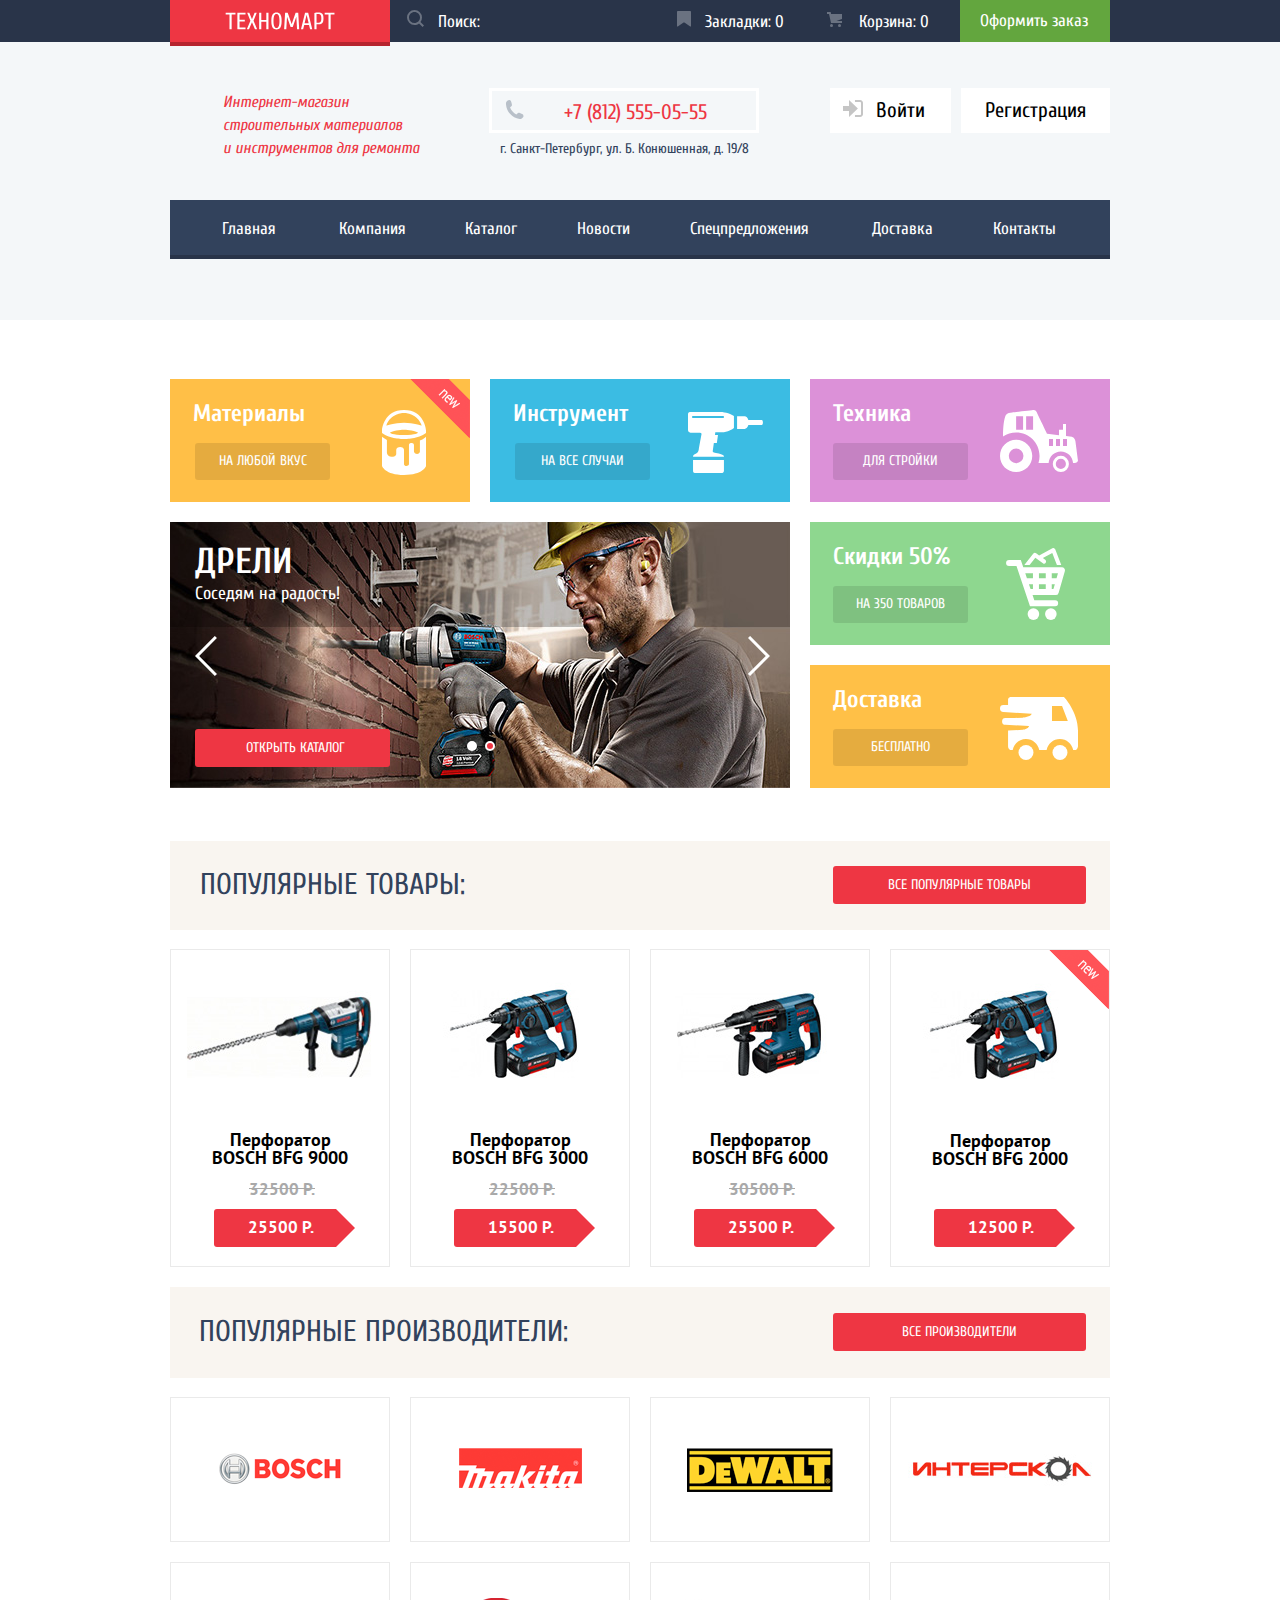
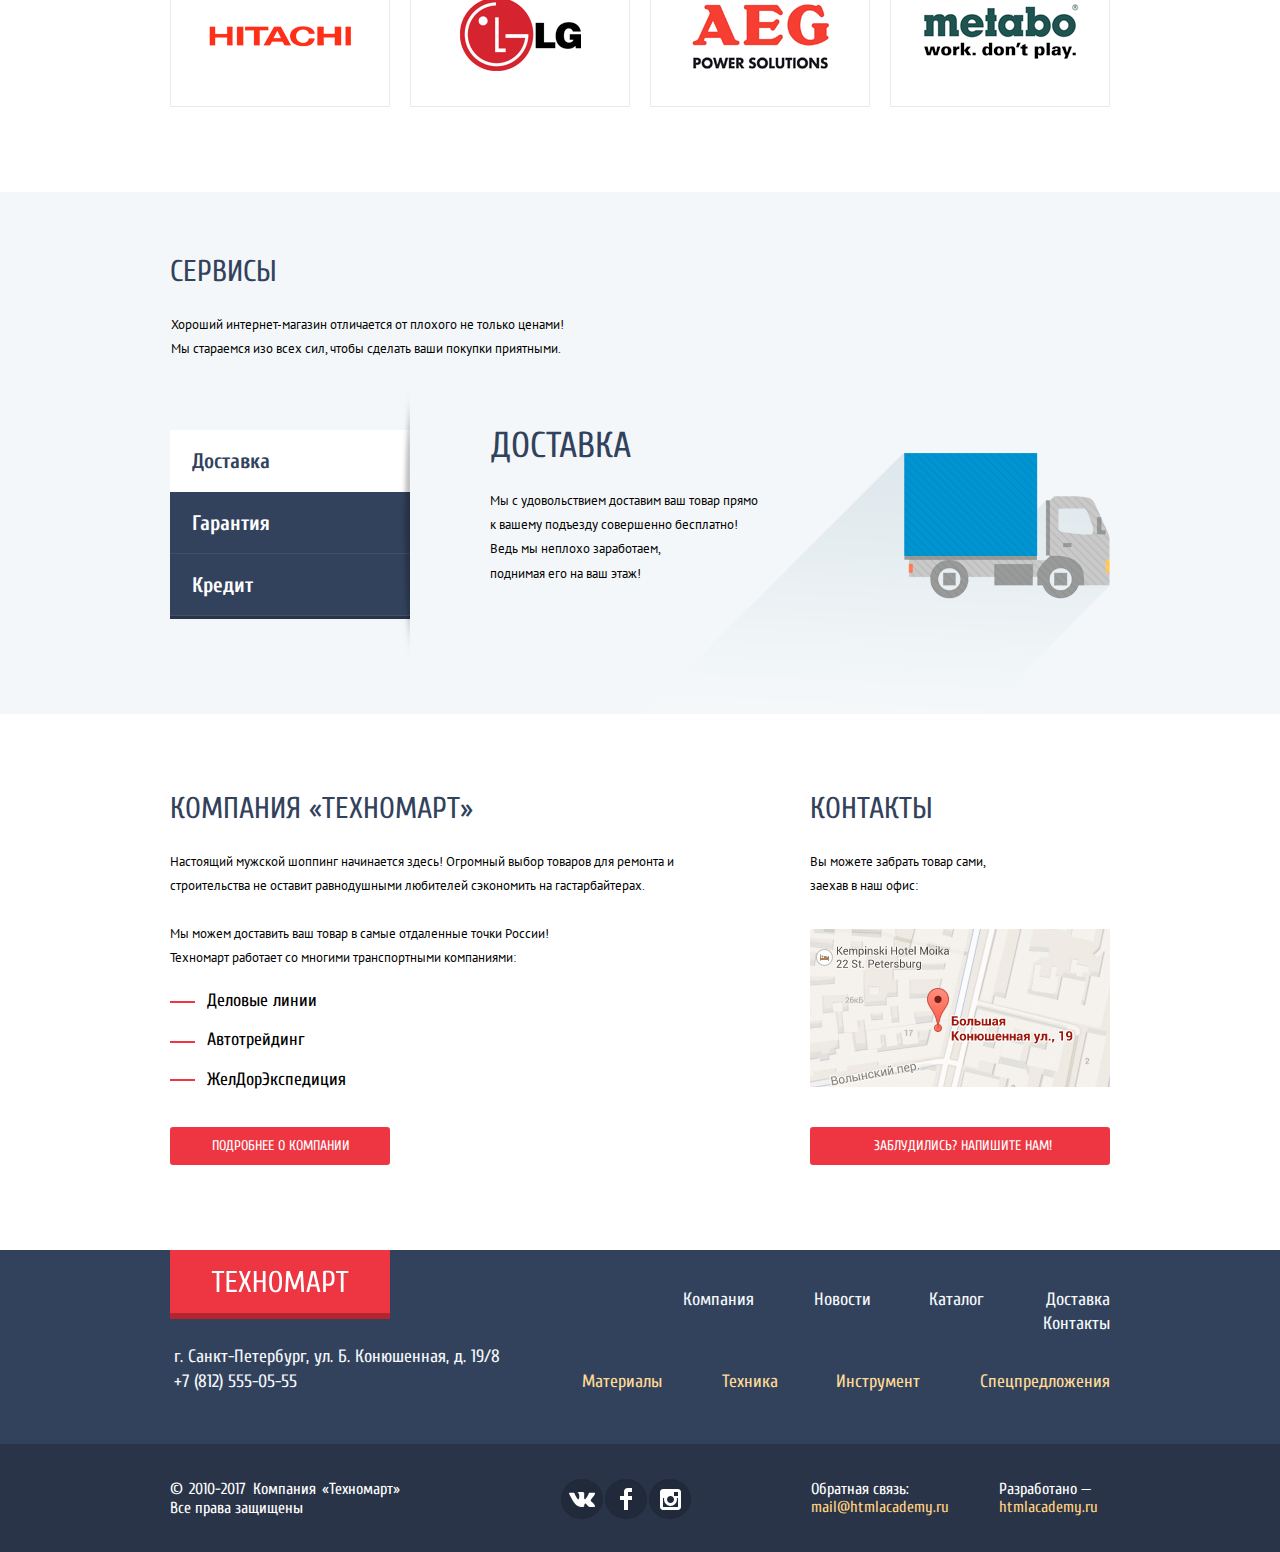
==== commit f3539b94: "3" ====
--- a/index.html
+++ b/index.html
@@ -15,7 +15,7 @@
     <div class="container">
       <div class="header-container">
         <h1 class="visually-hidden">Техномарт</h1>
-        <a href=""><img src="img/invalid-name_2.png" width="111" height="18" alt="Техномарт"></a>
+        <a><img src="img/invalid-name.svg" width="111" height="18" alt="Техномарт"></a>
         <form class="serch-form" action="https://echo.htmlacademy.ru" method="get">
           <input id="search" name="search" type="text" placeholder="Перфоратор">
           <label for="search" aria-label="Поиск"><svg class="search" xmlns="http://www.w3.org/2000/svg" width="17"
@@ -185,7 +185,7 @@
 
           <div class="catalog-item in-focus new">
             <img src="img/layer-134_2.jpg" width="218" height="170" alt="Перфоратор BOSCH BFG 2000">
-            <h3 class="item-name">Перфоратор BOSCH BFG 2000</h3>
+            <h3 class="item-name third">Перфоратор BOSCH BFG 2000</h3>
             <div class="wrap">
               <a href="">12500 Р.</a>
             </div>
@@ -282,7 +282,7 @@
 
   <footer class="container main-footer">
     <div class="footer-part-first">
-      <a class="logo-footer" href="index.html"><img src="img/invalid-name_2.png" width="138" height="23" alt="Техномарт"></a>
+      <a class="logo-footer" href="index.html"><img src="img/invalid-name.svg" width="138" height="23" alt="Техномарт"></a>
       <div class="footer-address">
         <address class="footer-address">
           <p class="footer-address">г. Санкт-Петербург, ул. Б. Конюшенная, д. 19/8 +7 (812) 555-05-55</p>
--- a/css/style-mini.css
+++ b/css/style-mini.css
@@ -1 +1 @@
-*,::before,::after{-webkit-box-sizing:border-box;box-sizing:border-box}body{margin:0;padding:0;font-family:"Cuprum","Arial","Helvetica",sans-serif;font-size:14px;line-height:1.43}a{text-decoration:none}img{width:100%}.visually-hidden:not(:focus):not(:active),input[type="checkbox"].visually-hidden,input[type="radio"].visually-hidden{position:absolute;width:1px;height:1px;margin:-1px;border:0;padding:0;white-space:nowrap;-webkit-clip-path:inset(100%);clip-path:inset(100%);clip:rect(0 0 0 0);overflow:hidden}.main-header a,.header-container input,.header-container label,.main-navigation a{font-size:17px;line-height:1;color:#fff}.header-container input::-moz-placeholder{color:#000;opacity:1}.header-container input::-webkit-input-placeholder{color:#000}.header-container input::-ms-input-placeholder{color:#000}.main-navigation ul,.footer-navigation-anchors,.footer-navigation-catalog,.about ul,.path ul{margin:0;padding:0;list-style:none}.top-information p:first-child{font-size:16px;line-height:1.44;font-style:italic;color:#ee3643}.top-address-place{font-size:14px;line-height:1.71;font-style:normal;color:#32425c}.top-information a,.exit{font-size:21px;line-height:1;font-style:normal;color:#000}.top-address a:first-child{color:#ee3643}a.user-navigation{font-size:16px;line-height:1.13;color:#32425c;text-decoration:underline}div[class^="promo-"] h3{font-size:24px;line-height:1.25;color:#fff}div[class^="promo-"] a,.add-in-cart a,a.slider-credit{font-size:14px;line-height:1.29;color:#fff;text-transform:uppercase}div[class^="promo-slider"] h3{font-size:36px;line-height:1;font-weight:700;color:#fff;text-transform:uppercase}.promo-sliders p{font-size:18px;line-height:1.33;color:#fff}.catalog h2,.popular-products h2,.popular-makers h2,.services h2,.about h2,.contacts h2,.section-description h2,.catalog-page{margin:0;font-size:30px;line-height:1;font-weight:400;color:#32425c;text-transform:uppercase}.path a{font-family:"PT Sans","Arial","Helvetica",sans-serif;font-size:13px;line-height:1.38;color:#000;text-transform:uppercase}.head-section a,.about a,a.feedback{font-size:14px;color:#fff;text-transform:uppercase}.filter legend{font-family:"PT Sans","Arial","Helvetica",sans-serif;font-size:17px;line-height:1.76;font-weight:700;color:#000;text-transform:uppercase}.filter label{font-family:"PT Sans","Arial","Helvetica",sans-serif;font-size:15px;line-height:1.33;color:#000;text-transform:uppercase}.filter button,.sorting,span.head{font-family:"PT Sans","Arial","Helvetica",sans-serif;font-size:13px;line-height:1.38;font-weight:400;text-transform:uppercase}.catalog-item h3{font-family:"PT Sans","Arial","Helvetica",sans-serif;font-size:18px;line-height:1.11;font-weight:700}.old-price{font-family:"PT Sans","Arial","Helvetica",sans-serif;font-size:17px;line-height:1.06;color:#a9a9a9;text-decoration:line-through}.catalog-item a{font-family:"PT Sans","Arial","Helvetica",sans-serif;font-size:17px;line-height:1.06;font-weight:700;color:#fff}.services p,.about p,.contacts p,.section-description p{font-family:"PT Sans","Arial","Helvetica",sans-serif;font-size:13px;line-height:1.85}.services span{font-family:"Cuprum","Arial","Helvetica",sans-serif;font-size:36px;line-height:1;color:#32425c;text-transform:uppercase}.services button{font-family:"Cuprum","Arial","Helvetica",sans-serif;font-size:21px;font-weight:700;line-height:1.43;color:#fff}.services .shipping{color:#32425c}.about li{font-size:18px;line-height:1.11;padding-bottom:18px}.paginator a{font-family:"PT Sans","Arial","Helvetica",sans-serif;font-size:13px;line-height:1.38;text-transform:uppercase}.footer-address{font-size:18px;font-style:normal;line-height:1.33;color:#f3f7f9}.footer-navigation-anchors a{font-size:18px;line-height:1.33;color:#f3f7f9}.footer-navigation-catalog a{font-size:18px;line-height:1.33;color:#ffda96}.footer-copyright{font-size:16px;line-height:1.13;color:#fff}.footer{font-size:16px;line-height:1.33;color:#fff}.footer-developer a,.footer-feedback a{font-size:16px;line-height:1.33;color:#ffd180}.services-sliders label{font-size:21px;font-weight:700;line-height:1.43}.actions a{font-family:"Cuprum","Arial","Helvetica",sans-serif;font-size:14px;line-height:1.29;text-transform:uppercase}.text-price{font-size:17px;line-height:1.06}.price input[type="text"]{font-family:"PT Sans","Arial","Helvetica",sans-serif;font-size:17px;line-height:1.06}.add-in-cart p{font-size:30px;line-height:1;text-align:center}.write-us label{font-family:"Cuprum","Arial","Helvetica",sans-serif;font-size:18px;line-height:1;text-transform:none}.write-us input,.write-us textarea{font-family:"PT Sans","Arial","Helvetica",sans-serif;font-size:13px;line-height:1.38}.write-us input:last-of-type{font-family:"Cuprum","Arial","Helvetica",sans-serif;font-size:14px;line-height:1.29;text-transform:uppercase}.container{width:100%;min-width:940px;margin:0 auto}.color-services{background-color:#f4f7f9}.main-header{display:-webkit-box;display:-ms-flexbox;display:flex;-ms-flex-wrap:wrap;flex-wrap:wrap;width:100%;background-color:#293449}.header-container{position:relative;display:-webkit-box;display:-ms-flexbox;display:flex;-webkit-box-pack:justify;-ms-flex-pack:justify;justify-content:space-between;-webkit-box-align:start;-ms-flex-align:start;align-items:flex-start;width:940px;margin:0 auto}.main-header .container:last-child{background-color:#f4f7f9}a.checkout{display:inline-block;vertical-align:middle;margin:0;width:150px;padding:12px 21px 13px 20px;background-color:#63a63e}a.checkout:hover,a.checkout:focus{background-color:#5fbb2d}a.checkout:active{color:rgba(255,255,255,0.5);background-color:#518534}.header-container a:first-of-type{position:relative;display:inline-block;vertical-align:middle;width:220px;min-height:42px;padding:12px 55px;line-height:0;background-color:#ee3643;-webkit-box-shadow:0 4px #b6242f;box-shadow:0 4px #b6242f}.header-container a:first-of-type:hover,.header-container a:first-of-type:focus{background-color:#ca2c37;box-shadow-color:#9B1B25}.header-container a:first-of-type:active{background-color:#bb222e;box-shadow-color:#8F1922}.header-container input{position:absolute;left:250px;top:12px;z-index:-1;display:-webkit-box;display:-ms-flexbox;display:flex;width:200px;margin-left:15px;background-color:#293449;border:none;-webkit-box-shadow:none;box-shadow:none;outline:none}svg.search{margin:4px 14px 0 22px}.header-container label{display:inline-block;vertical-align:middle;width:270px;margin-left:-7px;padding:6px 0 15px;line-height:0;background-color:#293449}label.in-focus{color:#293449;background-color:#fff}.in-focus > svg{fill:#ee3643}.header-container input:focus{z-index:1;color:#293449;background-color:#fff}input[type="text"]:hover ~ label > svg{fill:#fff}input[type="text"]:focus ~ label > svg{fill:#ee3643}input[type="text"]:focus ~ label{background-color:#fff}.header-container a:nth-of-type(2),.header-container a:nth-of-type(3){display:inline-block;vertical-align:middle;width:150px;padding:12px 0}a > .header-svg{margin:0 17px 0 19px}a.in-user-menu > .header-svg{margin:0 15px 0 19px}a:nth-of-type(2) > .header-svg{margin:-1px 14px 0 20px}a:hover .header-svg,a:focus .header-svg{fill:#fff}a:active .header-svg{fill:rgba(255,255,255,0.6)}.in-user-menu{margin-right:-3px;background-color:#ee3643}.header-container a:nth-of-type(2):active,.header-container a:nth-of-type(3):active{background-color:#161d29;color:rgba(255,255,255,0.6)}.main-header a:focus{outline:none}.total-information{display:-webkit-box;display:-ms-flexbox;display:flex;-ms-flex-wrap:wrap;flex-wrap:wrap;-webkit-box-align:center;-ms-flex-align:center;align-items:center;margin-top:46px}.top-information{display:-webkit-box;display:-ms-flexbox;display:flex;-webkit-box-pack:justify;-ms-flex-pack:justify;justify-content:space-between;-webkit-box-align:start;-ms-flex-align:start;align-items:flex-start;width:940px;margin:0 auto}.main-navigation{width:940px;margin:0 auto;margin-bottom:65px;margin-top:9px;background-color:#32425c;-webkit-box-shadow:0 4px #293449;box-shadow:0 4px #293449}.main-navigation ul{display:-webkit-inline-box;display:-ms-inline-flexbox;display:inline-flex;-ms-flex-wrap:wrap;flex-wrap:wrap;-webkit-box-pack:start;-ms-flex-pack:start;justify-content:flex-start;width:100%;margin:0;padding:0 23px 0 22px}.main-navigation a{display:inline-block;vertical-align:middle;padding:20px 30px 18px}.main-navigation li:nth-of-type(2){margin-left:3px;margin-right:-3px}.main-navigation li:nth-of-type(3){margin-left:2px}.main-navigation li:nth-of-type(5){margin-right:3px}.main-navigation a:hover,.main-navigation a:focus{background-color:#243147}.main-navigation a:active{color:#a9adb0;background-color:#1d2739}.top-information p:first-child{display:inline-block;vertical-align:middle;width:205px;margin:0 65px 28px 50px;padding:3px;white-space:pre-wrap}.top-address{display:-webkit-box;display:-ms-flexbox;display:flex;-webkit-box-orient:vertical;-webkit-box-direction:normal;-ms-flex-direction:column;flex-direction:column;-ms-flex-wrap:wrap;flex-wrap:wrap;-webkit-box-align:center;-ms-flex-align:center;align-items:center;padding-right:50px}.top-address a{display:inline-block;vertical-align:middle;width:270px;margin-bottom:-10px;padding:6px 0 7px;border:3px solid #fff}.top-address svg{margin:3px 40px 0 13px}.top-address-place{width:270px;text-align:center}.enter{width:121px;margin-left:21px;padding:10px 0 12px;background-color:#fff}.enter svg{margin:2px 13px 0}.enter:hover svg,.enter:focus svg{fill:#2e405c}.enter:hover,.enter:focus,.registration:focus,.registration:hover{color:#ee3643}.enter:active svg{fill:#f1f5f7}.enter:active,.registration:active{color:#f1f5f7}.registration{width:150px;margin-left:10px;padding:12px 0;text-align:center;background-color:#fff}.user-menu{display:-webkit-box;display:-ms-flexbox;display:flex;-ms-flex-wrap:wrap;flex-wrap:wrap;width:300px}.exit{position:relative;width:100%;margin-bottom:8px;padding:12px 35px 12px 48px;color:#000;background-color:#fff}.exit svg:first-of-type{position:absolute;top:13px;left:15px}.exit svg:last-of-type{position:absolute;top:14px;right:11px}a.user-navigation{position:relative;display:inline-block;vertical-align:middle;padding:0 18px}a.user-navigation:last-of-type{padding-left:15px}a.user-navigation:last-child::before{content:"";position:absolute;left:-2px;top:8px;width:0;border:2px solid #32425c;border-radius:50%}.exit:hover svg,.exit:focus svg{fill:#2e405c}.exit:active{color:rgba(0,0,0,0.3)}.exit:active svg{fill:rgba(0,0,0,0.3)}a.user-navigation:hover,a.user-navigation:focus{color:#ee3643}a.user-navigation:active{color:rgba(0,0,0,0.3)}.promo{display:-webkit-box;display:-ms-flexbox;display:flex;-ms-flex-wrap:wrap;flex-wrap:wrap;-webkit-box-pack:justify;-ms-flex-pack:justify;justify-content:space-between;width:940px;margin:59px auto 53px}.promo-materials,.promo-tools,.promo-mashines,.promo-discount,.promo-shipping{width:300px;min-height:123px}.promo-materials h3,.promo-tools h3,.promo-mashines h3,.promo-discount h3,.promo-shipping h3{padding:20px 90px 14px 23px;margin:0}.promo-materials a,.promo-tools a,.promo-mashines a,.promo-discount a,.promo-shipping a{display:inline-block;vertical-align:middle;width:135px;margin:0 0 22px 25px;padding:9px 0 10px;color:#fff;text-align:center;background-color:rgba(0,0,0,0.1);border-radius:3px;outline:none}.promo-mashines a,.promo-discount a,.promo-shipping a{margin-left:23px}div[class^="promo-"] a:hover,div[class^="promo-"] a:focus{background-color:rgba(0,0,0,0.2)}div[class^="promo-"] a:active{background-color:rgba(0,0,0,0.3)}div.promo-sliders{position:relative;-webkit-box-ordinal-group:5;-ms-flex-order:4;order:4;display:inline-block;vertical-align:middle;width:620px}.promo-discount{-webkit-box-ordinal-group:6;-ms-flex-order:5;order:5}.promo-shipping{-webkit-box-ordinal-group:6;-ms-flex-order:5;order:5;margin-left:640px}div[class^="promo-slider"] h3,p.promo-slider-one,p.promo-slider-two,div[class^="promo-slider"] a{position:absolute;z-index:20}div[class^="promo-slider"] a:hover,div[class^="promo-slider"] a:focus,a.slider-credit:hover,.head-section a:hover,.about a:hover,a.feedback:hover,a.slider-credit:focus,.head-section a:focus,.about a:focus,a.feedback:focus{background-color:#ca2c37}div[class^="promo-slider"] a:active,a.slider-credit:active,.head-section a:active,.about a:active,a.feedback:active{background-color:#ba2732}div.promo-sliders img{position:absolute;top:0;left:0;z-index:-20}div[class^="promo-slider"] h3{top:22px;left:25px;margin:0;padding:0}p.promo-slider-one,p.promo-slider-two{top:60px;left:25px;margin:0;padding:0;text-transform:none}div[class^="promo-slider"] a,a.slider-credit{top:207px;left:25px;width:195px;margin:0;padding:9px 0 10px 5px;text-align:center;background-color:#ee3643;border-radius:3px}.promo-sliders label:first-of-type{position:absolute;top:114px;left:25px;z-index:30}.promo-sliders label:last-of-type{position:absolute;top:114px;right:20px;z-index:30}.promo-sliders label::before{content:"";position:absolute;top:105px;width:10px;height:10px;border:2px solid #fff;background-color:#fff;border-radius:50%}.promo-sliders label:last-of-type::before{right:275px}.promo-sliders label:first-of-type::before{left:272px}.promo-sliders input[type="radio"]:checked + label::before{background-color:#ee3643}input[id="slider-two"]:checked ~ .promo-slider-two{display:block}input[id="slider-two"]:checked ~ .promo-slider-one{display:none}.promo-materials{position:relative;margin-right:20px;margin-bottom:20px;background:url(../img/icon-1.png) #ffbf47 no-repeat;background-position:212px 31px}.promo-tools{position:relative;margin-right:20px;margin-bottom:20px;background:url(../img/icon-2.png) no-repeat #3bbce3;background-position:198px 33px}.promo-mashines{position:relative;margin-bottom:20px;background:url(../img/icon-3.png) no-repeat #dc91d8;background-position:190px 31px}.promo-discount{position:relative;margin-bottom:20px;background:url(../img/icon-4.png) no-repeat #8ed78f;background-position:196px 26px}.promo-shipping{position:relative;background:url(../img/icon-5.png) no-repeat #ffc047;background-position:190px 32px}.new::before{content:"";position:absolute;right:0;top:0;display:inline-block;vertical-align:middle;width:60px;height:59px;background-image:url(../img/new-flag.png)}.head-section,.main-popular-products,.main-popular-makers,.services,.section-container,.footer-part-second,.footer-part-first{display:-webkit-box;display:-ms-flexbox;display:flex;-ms-flex-wrap:wrap;flex-wrap:wrap;width:940px;margin:0 auto}.head-section{display:-webkit-box;display:-ms-flexbox;display:flex;-webkit-box-pack:justify;-ms-flex-pack:justify;justify-content:space-between;-webkit-box-align:center;-ms-flex-align:center;align-items:center;margin:0 auto 19px;padding:25px 24px 26px 30px;background-color:#f9f5f0}.popular-makers .head-section{padding:26px 24px 27px 29px}.head-section a{width:253px;padding:11px 0;text-align:center;background-color:#ee3643;border-radius:3px}.catalog-item{position:relative;z-index:1;display:-webkit-box;display:-ms-flexbox;display:flex;-webkit-box-orient:vertical;-webkit-box-direction:normal;-ms-flex-direction:column;flex-direction:column;-ms-flex-pack:distribute;justify-content:space-around;width:220px;margin-bottom:20px;margin-right:20px;text-align:center;background-color:#fff;border:1px solid #eaeaea}.catalog-item:nth-of-type(3n),.main-popular-products .catalog-item:nth-of-type(4){margin-right:0}.main-popular-products .catalog-item:nth-of-type(3){margin-right:20px}.catalog-item.in-focus:hover{border:none;-webkit-box-shadow:0 10px 20px 0 rgba(0,0,0,0.4);box-shadow:0 10px 20px 0 rgba(0,0,0,0.4)}.actions{position:absolute;top:0;left:0;z-index:-1;display:-webkit-box;display:-ms-flexbox;display:flex;-webkit-box-orient:vertical;-webkit-box-direction:normal;-ms-flex-direction:column;flex-direction:column;-webkit-box-align:center;-ms-flex-align:center;align-items:center;width:218px;height:170px;padding-top:44px;background-color:#fff}.catalog-item:hover > .actions{z-index:10;width:220px}.actions a{display:inline-block;vertical-align:middle;width:135px;text-align:center}a.buy{position:relative;margin-bottom:10px;padding:10px 0;color:#fff;background-color:#63a63e;border:none;border-radius:3px;-webkit-box-shadow:0 3px #367315;box-shadow:0 3px #367315}.actions svg{position:absolute;left:14px;top:11px}a.bookmark{padding:7px 0;color:#32425c;background-color:#fff;border:3px solid #63a63e;border-radius:3px}a.buy:hover{background-color:#5fbb2d}.buy:hover svg{fill:rgba(255,255,255,1)}a.bookmark:hover{border-color:#32425c}a.buy:active{background-color:#367315}a.bookmark:active{color:rgba(50,66,92,0.3);border-color:#c2c7cf}.catalog-item span{margin:10px auto 11px;padding:0 50px 0 54px;font-weight:700;color:#a9a9a9}.wrap > a{position:relative;display:inline-block;vertical-align:middle;min-width:122px;max-width:180px;margin:0 auto 19px;padding:10px 0 10px 11px;text-align:center;overflow-wrap:break-word;background-color:#ee3643;border-bottom-left-radius:3px;border-top-left-radius:3px}.wrap{width:100%;padding-right:10px}.wrap > a::after{content:"";position:absolute;top:0;right:-19px;width:0;border:19px solid #ee3643;border-top-color:transparent;border-bottom-color:transparent;border-right-width:0}.item-name{display:inline-block;vertical-align:middle;width:160px;margin:0;margin:10px auto auto auto}.main-popular-makers{display:-webkit-box;display:-ms-flexbox;display:flex;-ms-flex-wrap:wrap;flex-wrap:wrap;-webkit-box-pack:start;-ms-flex-pack:start;justify-content:flex-start;margin-bottom:65px}.main-popular-makers img{width:auto}.main-popular-makers a{display:-webkit-box;display:-ms-flexbox;display:flex;-webkit-box-pack:center;-ms-flex-pack:center;justify-content:center;-webkit-box-align:center;-ms-flex-align:center;align-items:center;width:220px;height:145px;margin-bottom:20px;margin-right:20px;border:1px solid #eaeaea}.main-popular-makers ul{list-style:none;font-size:0;display:-webkit-box;display:-ms-flexbox;display:flex;width:940px;-ms-flex-wrap:wrap;flex-wrap:wrap;margin:0;padding:0}.maker:nth-of-type(4n) > a{margin-right:0}img[alt="Makita"]{margin-top:-3px}img[alt="Интерскол"]{margin-top:-13px}img[alt="HITACHI"]{margin:3px 0 0 3px}img[alt="metabo"]{margin:-7px 0 0 2px}.main-popular-makers a:hover,.main-popular-makers a:focus{border:none;-webkit-box-shadow:0 10px 20px 5px rgba(0,0,0,0.4);box-shadow:0 10px 20px 5px rgba(0,0,0,0.4);outline:none}.main-popular-makers a:active{border:none;-webkit-box-shadow:0 4px 10px rgba(0,0,0,0.4);box-shadow:0 4px 10px rgba(0,0,0,0.4);-webkit-filter:opacity(50%);filter:opacity(50%)}.services{display:-webkit-box;display:-ms-flexbox;display:flex;-ms-flex-wrap:wrap;flex-wrap:wrap}.services-description{width:399px;margin:65px 400px 76px 0}.services-description h2,.services p,.about h2,.contacts h2,.about p:nth-of-type(2){margin:0;padding:0}.services-description h2{padding-bottom:20px}.services-description > p{margin:6px 0 -7px 1px}div.slider-shipping{display:-webkit-box;display:-ms-flexbox;display:flex;width:275px;margin-left:320px;margin-top:-188px}p.slider-shipping,p.slider-gaurantee,p.slider-credit{position:relative}.slider-shipping span,.slider-gaurantee span,.slider-credit span{display:block;padding-bottom:25px;padding-left:1px}p.slider-shipping::after{content:"";position:absolute;left:152px;top:25px;display:inline-block;vertical-align:middle;width:468px;height:260px;background:url(../img/layer-136.png) no-repeat}div.slider-gaurantee{display:-webkit-box;display:-ms-flexbox;display:flex;width:380px;margin-left:320px;margin-top:-188px}p.slider-gaurantee::after{content:"";position:absolute;left:220px;top:0;display:inline-block;vertical-align:middle;width:389px;height:283px;background:url(../img/layer-137.png) no-repeat}div.slider-credit{display:-webkit-box;display:-ms-flexbox;display:flex;width:280px;margin-left:320px;margin-top:-188px}p.slider-credit::after{content:"";position:absolute;left:170px;top:3px;display:inline-block;vertical-align:middle;width:465px;height:280px;background:url(../img/layer-138.png) no-repeat}a.slider-credit{display:inline-block;vertical-align:middle;margin-top:32px;padding:10px 44px}div.services-sliders{position:relative;display:-webkit-box;display:-ms-flexbox;display:flex;-webkit-box-orient:vertical;-webkit-box-direction:normal;-ms-flex-direction:column;flex-direction:column;width:240px;min-height:183px;margin-bottom:101px;padding-right:700px}div.services-sliders::after{content:"";position:absolute;right:460px;top:-47px;width:10px;height:279px;background-image:url(../img/layer-118-copy.png)}.services-sliders label{display:inline-block;vertical-align:middle;width:240px;padding:16px 0 16px 22px;color:#fff;background-color:#32425c;-webkit-box-shadow:inset 0 -1px #405069,0 3px 0 0 #293449;box-shadow:inset 0 -1px #405069,0 3px 0 0 #293449}.services-sliders input:hover + label,.services-sliders input:focus + label{background-color:#293449;-webkit-box-shadow:inset 0 -1px #293449,0 1px 0 0 #293449;box-shadow:inset 0 -1px #293449,0 1px 0 0 #293449}.services-sliders input:checked + label{color:#32425c;background-color:#fff;-webkit-box-shadow:inset 0 -1px #ffffff,0 1px 0 0 #fff;box-shadow:inset 0 -1px #ffffff,0 1px 0 0 #fff}input[id="guarantee"]:checked ~ div.slider-shipping,input[id="credit"]:checked ~ div.slider-shipping{display:none}input[id="guarantee"]:checked ~ div.slider-gaurantee{display:block}input[id="credit"]:checked ~ div.slider-credit{display:block}div.hidden,.services-sliders input{display:none}.about,.contacts{display:-webkit-box;display:-ms-flexbox;display:flex;-webkit-box-orient:vertical;-webkit-box-direction:normal;-ms-flex-direction:column;flex-direction:column;margin-bottom:85px;margin-top:80px}.about h2{padding-bottom:13px}.contacts h2{padding-bottom:16px}.about p:last-of-type{margin-top:0;margin-bottom:18px}.about p:first-of-type{margin-bottom:24px}.about{width:519px;margin-right:121px}.contacts{width:300px}.about a,a.feedback{margin:0;text-align:center;background-color:#ee3643;border-radius:3px;border:none}.about a{width:220px;margin-top:19px;padding:9px 0 11px 1px}a.feedback{width:100%;padding:0 43px 0 48px}.contacts p{margin-top:10px;margin-bottom:31px}.contacts img{margin-bottom:34px}ul.transport{position:relative;display:inline-block;vertical-align:middle}.transport li{margin-left:37px;padding-top:2px}.transport li:first-of-type::before,.transport li:nth-of-type(2)::before,.transport li:nth-of-type(3)::before{content:"";position:absolute;left:0;top:12px;display:inline-block;vertical-align:middle;width:25px;border:1px solid #ee3643}.transport li:nth-of-type(2)::before{top:52px}.transport li:nth-of-type(3)::before{top:90px}.main-footer{display:-webkit-box;display:-ms-flexbox;display:flex;-webkit-box-orient:vertical;-webkit-box-direction:normal;-ms-flex-direction:column;flex-direction:column;-ms-flex-wrap:wrap;flex-wrap:wrap;background-color:#32425c}footer .container{background-color:#293449}.footer-part-first,.footer-part-second{display:-webkit-box;display:-ms-flexbox;display:flex;-ms-flex-wrap:wrap;flex-wrap:wrap;-webkit-box-pack:justify;-ms-flex-pack:justify;justify-content:space-between;width:940px}.logo-footer{display:inline-block;vertical-align:middle;width:220px;margin-right:600px;padding:20px 41px 14px;background-color:#ee3643;-webkit-box-shadow:0 6px #b6242f;box-shadow:0 6px #b6242f}p.footer-address{width:335px;margin:0;padding:31px 0 50px 4px;line-height:25px}.footer-navigation{margin-top:-25px}.footer-navigation-anchors,.footer-navigation-catalog{display:-webkit-box;display:-ms-flexbox;display:flex;-webkit-box-orient:horizontal;-webkit-box-direction:normal;-ms-flex-direction:row;flex-direction:row;-ms-flex-wrap:wrap;flex-wrap:wrap}.footer-navigation-anchors{-webkit-box-pack:end;-ms-flex-pack:end;justify-content:flex-end;width:600px;margin-bottom:34px}.footer-navigation-anchors li:nth-of-type(1){margin-left:-10px}.footer-navigation-anchors li:last-of-type{margin-left:-3px}.footer-navigation-anchors li:nth-of-type(3){margin:0 2px 0 -2px}.footer-navigation-catalog{-webkit-box-pack:end;-ms-flex-pack:end;justify-content:flex-end;width:600px;margin-bottom:25px}.footer-navigation-catalog li:nth-of-type(3){margin-left:-2px}.footer-navigation-anchors a,.footer-navigation-catalog a{padding-left:60px}.footer-copyright{width:230px;margin-right:147px;padding:36px 0 35px}.footer-copyright p{margin:0;text-align:justify}.footer-feedback{width:135px;margin-right:25px;padding:35px 0 30px}.footer-developer{width:100px;margin-right:11px;margin-left:5px;padding:35px 0 30px}.footer-feedback a,.footer-developer a{display:inline-block;vertical-align:middle;margin-top:-7px}.footer-socialmedia{display:-webkit-box;display:-ms-flexbox;display:flex;-webkit-box-pack:justify;-ms-flex-pack:justify;justify-content:space-between;width:132px;margin-right:96px;margin-left:-11px;padding:35px 0 33px 2px}.footer-socialmedia a{display:-webkit-box;display:-ms-flexbox;display:flex;-webkit-box-pack:center;-ms-flex-pack:center;justify-content:center;-webkit-box-align:center;-ms-flex-align:center;align-items:center;width:42px;background-color:#212a3a;border:1px solid #212a3a;border-radius:50%;background-clip:border-box}.footer-navigation-anchors a:hover,.footer-navigation-catalog a:hover,.footer-navigation-anchors a:focus,.footer-navigation-catalog a:focus,.footer-feedback a:hover,.footer-developer a:hover,.footer-feedback a:focus,.footer-developer a:focus{text-decoration:underline;outline:none}.footer-navigation-anchors a:active{color:rgba(241,245,247,0.5);text-decoration:none}.footer-navigation-catalog a:active{color:rgba(255,209,128,0.5);text-decoration:none}.footer-feedback a:active,.footer-developer a:active{color:#ee3643;text-decoration:none}.footer-socialmedia a:hover,.footer-socialmedia a:focus,.footer-socialmedia a:active{background-color:#ee3643;outline:none}.center,.section-description{display:-webkit-box;display:-ms-flexbox;display:flex;-ms-flex-wrap:wrap;flex-wrap:wrap;width:940px;margin:0 auto}.container.color{background-color:#f4f7f9}.path ul{display:-webkit-box;display:-ms-flexbox;display:flex;-webkit-box-orient:horizontal;-webkit-box-direction:normal;-ms-flex-direction:row;flex-direction:row;-ms-flex-wrap:wrap;flex-wrap:wrap;width:940px;margin:4px 0 5px -1px;padding:0}.path a{position:relative;display:inline-block;vertical-align:middle;padding:16px 40px 16px 0}.next::after{content:"";position:absolute;top:20px;right:15px;width:8px;height:8px;background-color:transparent;border:1px solid #c1c6ce;border-left-color:transparent;border-bottom-color:transparent;-webkit-transform:rotate(42deg);-ms-transform:rotate(42deg);transform:rotate(42deg)}li:first-of-type .next::after{right:20px}.path li:last-of-type{margin-left:3px}h2.catalog-page{display:block;width:940px;margin:0;margin-bottom:20px;padding:30px 3px 29px 28px;background-color:#f2f6f8}.center form{-webkit-box-ordinal-group:3;-ms-flex-order:2;order:2;display:-webkit-box;display:-ms-flexbox;display:flex;-webkit-box-orient:vertical;-webkit-box-direction:normal;-ms-flex-direction:column;flex-direction:column;-ms-flex-wrap:wrap;flex-wrap:wrap;width:220px;margin-top:-56px;margin-right:20px}.section-catalog{-webkit-box-ordinal-group:3;-ms-flex-order:2;order:2;display:-webkit-box;display:-ms-flexbox;display:flex;-ms-flex-wrap:wrap;flex-wrap:wrap;-webkit-box-pack:start;-ms-flex-pack:start;justify-content:flex-start;width:700px}.filter .head{display:inline-block;vertical-align:middle;width:100%;margin-bottom:10px;padding:9px 17px 11px 19px;background-color:#f7f3ec;border-radius:3px}.paginator{-webkit-box-ordinal-group:11;-ms-flex-order:10;order:10;width:940px}.box{display:-webkit-box;display:-ms-flexbox;display:flex;-webkit-box-orient:vertical;-webkit-box-direction:normal;-ms-flex-direction:column;flex-direction:column;-ms-flex-wrap:wrap;flex-wrap:wrap;width:100%}.box legend{margin-left:-2px;padding-right:80px;padding-bottom:20px}.power legend{padding:18px 0 3px}.makers legend{padding-top:16px;margin-bottom:-16px}.filter fieldset{padding:0;border:none;border-bottom:1px solid #e5e5e5}.box.price{display:block;padding-bottom:26px}.box.makers{padding-bottom:12px}.price .text-price{display:inline-block;width:95px;margin:9px 0 0 -1px;vertical-align:middle;text-align:center;background-color:#f7f3ec;border-radius:3px;cursor:pointer}.price input[type="text"]{width:50px;margin:0;padding:10px 0;text-align:center;color:inherit;background-color:#f7f3ec;border:none}.price span{display:inline-block;vertical-align:middle;margin-top:10px;padding:0 7px}.range-controls{position:relative;margin-top:-7px;padding:39px 20px;background-color:#f7f3ec;border-bottom-left-radius:3px;border-bottom-right-radius:3px}.range-controls .scale{width:180px;height:2px;background:#d7dcde}.range-controls .bar{width:152px;height:2px;background:#00cb75}.range-toggle{position:absolute;top:31px;width:20px;height:20px;padding:0;background-color:#ababab;border:8px solid #fff;border-radius:50%;-webkit-box-shadow:0 2px 1px 0 rgba(0,1,1,0.2);box-shadow:0 2px 1px 0 rgba(0,1,1,0.2);cursor:pointer}.range-toggle-min{left:18px}.range-toggle-max{left:158px}.sorting{-webkit-box-ordinal-group:2;-ms-flex-order:1;order:1;display:-webkit-box;display:-ms-flexbox;display:flex;-webkit-box-align:center;-ms-flex-align:center;align-items:center;width:700px;margin-bottom:0;margin-left:240px;padding:9px 14px 10px 19px;margin-bottom:19px;font-size:0;background-color:#f7f3ec;border-radius:3px}.sorting span{margin-right:139px}.sorting a{position:relative;display:inline-block;vertical-align:middle;font-size:13px;color:rgba(0,0,0,0.3);border-bottom:1px dotted #ee3643}.sorting a:first-of-type{margin-right:71px}.sorting a:nth-of-type(2){margin-right:66px}.sorting a:nth-of-type(3){margin-right:46px}.sorting a:nth-of-type(4){margin-right:21px;border-color:transparent}.sorting a:nth-of-type(5){border-color:transparent}.sorting a:hover,.sorting a:focus{color:#000;border-bottom-style:solid}.sorting svg:hover,.sorting svg:focus{fill:#000}a.checked,a.checked:hover,a.checked:focus{color:#ee3643;border-color:transparent}svg.checked,svg.checked:hover,svg.checked:focus{fill:#ee3643}.makers,.price{padding-top:20px;border-bottom:1px solid #e5e5e5}.makers{padding-bottom:12px}.makers label,.power label{position:relative;margin-left:-2px;padding:10px 31px 10px 35px}.makers input:focus + label,.power input:focus + label,.top-address a:focus{outline:1px dotted grey}input[type="checkbox"] ~ label > svg{position:absolute;left:0}input[type="checkbox"] ~ label > svg.on{display:none}input[type="checkbox"]:checked + label > svg.on{display:block}svg.on:hover,svg.off:hover,svg.on:focus,svg.off:focus{fill:#b5b5b5}.makers input:disabled + label > .on,.makers input:disabled + label > .off{fill:#eaeaea}.makers input:disabled + label,.power input:disabled + label{color:#eaeaea}.power input:disabled + label::before,.powerinput:disabled + label::after{border-color:#eaeaea}.power label::before{content:"";position:absolute;top:8px;left:-1px;width:24px;height:24px;border:4px solid #c5c5c5;border-radius:50%}.filter input[type="radio"]:checked + label::after{content:"";position:absolute;top:16px;left:7px;width:0;height:0;border:4px solid #c5c5c5;border-radius:50%}.filter button{width:140px;margin-top:69px;padding:9px 0;background:none;border:1px solid #e5e5e5;border-radius:3px}.paginator{margin:32px 0 60px 240px;font-size:0}.paginator a{display:inline-block;margin-right:9px;padding:10px 15px;vertical-align:middle;color:#000;border:1px solid #e5e5e5;border-radius:3px}.paginator a:last-child{padding:10px 30px 10px 31px}a.current{color:#fff;background-color:#ee3643;border-color:#ee3643}.paginator a:hover,.paginator a:focus{border-color:#bdc6ca}.paginator a:active{border-color:#ee3643}.section-description > *{margin:0;padding:0}.section-description{padding:65px 0 68px;text-align:justify}.section-description h2{margin-left:3px;padding-bottom:25px}.section-description p{width:938px}.add-in-cart-container{position:absolute;left:50%;top:50%;margin-left:-310px;margin-top:-141px}.add-in-cart{position:fixed;z-index:100;display:none;width:620px;padding:74px 80px 37px;background-image:-webkit-gradient(linear,left top,left bottom,color-stop(2.5%,#ee3643),color-stop(2.5%,#fff),color-stop(57.8%,#fff),color-stop(57.8%,#f1f1f1));background-image:-webkit-linear-gradient(#ee3643 2.5%,#fff 2.5%,#fff 57.8%,#f1f1f1 57.8%);background-image:-o-linear-gradient(#ee3643 2.5%,#fff 2.5%,#fff 57.8%,#f1f1f1 57.8%);background-image:linear-gradient(#ee3643 2.5%,#fff 2.5%,#fff 57.8%,#f1f1f1 57.8%)}.add-in-cart p{margin:0 0 0 35px;padding:0}.add-in-cart > svg{position:absolute;top:55px;left:81px}.add-in-cart a{display:inline-block;margin-top:105px;vertical-align:middle;border-radius:3px}.add-in-cart a:first-of-type{margin-right:20px;padding:10px 59px;background-color:#ee3643}.add-in-cart a:last-of-type{padding:10px 45px;color:#000;background-color:#fff}.write-us-container{position:absolute;left:50%;top:50%;margin-left:-310px;margin-top:-240px}.write-us{position:fixed;z-index:100;display:-webkit-box;display:-ms-flexbox;display:flex;display:none;-ms-flex-wrap:wrap;flex-wrap:wrap;width:620px;padding:35px 80px 37px;background-image:-webkit-gradient(linear,left top,left bottom,color-stop(2.5%,#ee3643),color-stop(2.5%,#fff),color-stop(74%,#fff),color-stop(74%,#f1f1f1));background-image:-webkit-linear-gradient(#ee3643 2.5%,#fff 2.5%,#fff 74%,#f1f1f1 74%);background-image:-o-linear-gradient(#ee3643 2.5%,#fff 2.5%,#fff 74%,#f1f1f1 74%);background-image:linear-gradient(#ee3643 2.5%,#fff 2.5%,#fff 74%,#f1f1f1 74%);-webkit-box-shadow:0 20px 40px rgba(0,0,0,0.75);box-shadow:0 20px 40px rgba(0,0,0,0.75)}.write-us label{display:inline-block;margin:20px 140px 13px 0;vertical-align:middle}.write-us label:first-of-type{padding-right:23px}.write-us input,.write-us textarea{display:inline-block;width:218px;padding:9px 0 9px 16px;vertical-align:middle;color:#a9a9a9;border:2px solid #dee3e4;border-radius:3px}.write-us input:first-of-type{margin-right:20px}.write-us textarea{width:460px;margin-bottom:74px}.write-us input:last-of-type{width:100%;padding:10px 0;color:#fff;background-color:#ee3643;border:none}.write-us input:hover,.write-us textarea:hover{border-color:#b5b5b5}.write-us input:focus,.write-us textarea:focus{border-color:#ee3643}a.feedback:active ~ .write-us{display:block}.map-container{position:absolute;left:50%;top:50%;margin-left:-470px;margin-top:-225px}.map{position:fixed;z-index:100;display:none;-webkit-box-shadow:0 0 10px rgba(0,0,0,0.75);box-shadow:0 0 10px rgba(0,0,0,0.75)}.close,.form-close{position:absolute;width:31px;background-color:transparent;border:none}.add-in-cart .close{top:20px;right:15px}.form-close{top:20px;right:18px}.map .close{top:0;right:-30px}.map iframe{width:940px;height:446px;border:none}.show-popup{display:block;-webkit-animation:open .6s;animation:open .6s}@-webkit-keyframes open{0%{-webkit-transform:translateY(-2000px);transform:translateY(-2000px)}70%{-webkit-transform:translateY(30px);transform:translateY(30px)}90%{-webkit-transform:translateY(-10px);transform:translateY(-10px)}100%{-webkit-transform:translateY(0);transform:translateY(0)}}@keyframes open{0%{-webkit-transform:translateY(-2000px);transform:translateY(-2000px)}70%{-webkit-transform:translateY(30px);transform:translateY(30px)}90%{-webkit-transform:translateY(-10px);transform:translateY(-10px)}100%{-webkit-transform:translateY(0);transform:translateY(0)}}@-webkit-keyframes shake{0%,100%{-webkit-transform:translateX(0);transform:translateX(0)}30%,50%,70%,90%{-webkit-transform:translateX(-20px);transform:translateX(-20px)}20%,40%,60%{-webkit-transform:translateX(20px);transform:translateX(20px)}}@keyframes shake{0%,100%{-webkit-transform:translateX(0);transform:translateX(0)}30%,50%,70%,90%{-webkit-transform:translateX(-20px);transform:translateX(-20px)}20%,40%,60%{-webkit-transform:translateX(20px);transform:translateX(20px)}}.popup-error{-webkit-animation:shake .6s;animation:shake .6s}div[class^="promo-slider"] a,a.slider-credit,.head-section a,.about a,a.feedback{line-height:1;padding-top:12px;padding-bottom:12px}+*,::before,::after{-webkit-box-sizing:border-box;box-sizing:border-box}body{margin:0;padding:0;min-width:960px;font-family:"Cuprum","Arial","Helvetica",sans-serif;font-size:14px;line-height:1.43}a{text-decoration:none}img{width:100%}.visually-hidden:not(:focus):not(:active),input[type="checkbox"].visually-hidden,input[type="radio"].visually-hidden{position:absolute;width:1px;height:1px;margin:-1px;border:0;padding:0;white-space:nowrap;-webkit-clip-path:inset(100%);clip-path:inset(100%);clip:rect(0 0 0 0);overflow:hidden}.main-header a,.header-container input,.header-container label,.main-navigation a{font-size:17px;line-height:1;color:#fff}.header-container input::-moz-placeholder{color:#000;opacity:1}.header-container input::-webkit-input-placeholder{color:#000}.header-container input::-ms-input-placeholder{color:#000}.main-navigation ul,.footer-navigation-anchors,.footer-navigation-catalog,.about ul,.path ul{margin:0;padding:0;list-style:none}.top-information p:first-child{font-size:16px;line-height:1.44;font-style:italic;color:#ee3643}.top-address-place{font-size:14px;line-height:1.71;font-style:normal;color:#32425c}.top-information a,.exit{font-size:21px;line-height:1;font-style:normal;color:#000}.top-address a:first-child{color:#ee3643}a.user-navigation{font-size:16px;line-height:1.13;color:#32425c;text-decoration:underline}div[class^="promo-"] h3{font-size:24px;line-height:1.25;color:#fff}div[class^="promo-"] a,.add-in-cart a,a.slider-credit{font-size:14px;line-height:1.29;color:#fff;text-transform:uppercase}div[class^="promo-slider"] h3{font-size:36px;line-height:1;font-weight:700;color:#fff;text-transform:uppercase}.promo-sliders p{font-size:18px;line-height:1.33;color:#fff}.catalog h2,.popular-products h2,.popular-makers h2,.services h2,.about h2,.contacts h2,.section-description h2,.catalog-page{margin:0;font-size:30px;line-height:1;font-weight:400;color:#32425c;text-transform:uppercase}.path a{font-family:"PT Sans","Arial","Helvetica",sans-serif;font-size:13px;line-height:1.38;color:#000;text-transform:uppercase}.head-section a,.about a,a.feedback{font-size:14px;color:#fff;text-transform:uppercase}.filter legend{font-family:"PT Sans","Arial","Helvetica",sans-serif;font-size:17px;line-height:1.76;font-weight:700;color:#000;text-transform:uppercase}.filter label{font-family:"PT Sans","Arial","Helvetica",sans-serif;font-size:15px;line-height:1;color:#000;text-transform:uppercase}.filter button,.sorting,span.head{font-family:"PT Sans","Arial","Helvetica",sans-serif;font-size:13px;line-height:1.38;font-weight:400;text-transform:uppercase}.catalog-item h3{font-family:"PT Sans","Arial","Helvetica",sans-serif;font-size:18px;line-height:1;font-weight:700}.old-price{font-family:"PT Sans","Arial","Helvetica",sans-serif;font-size:17px;line-height:1;color:#a9a9a9;text-decoration:line-through}.catalog-item a{font-family:"PT Sans","Arial","Helvetica",sans-serif;font-size:17px;line-height:1;font-weight:700;color:#fff}.services p,.about p,.contacts p,.section-description p{font-family:"PT Sans","Arial","Helvetica",sans-serif;font-size:13px;line-height:1.85}.services span{font-family:"Cuprum","Arial","Helvetica",sans-serif;font-size:36px;line-height:1;color:#32425c;text-transform:uppercase}.services button{font-family:"Cuprum","Arial","Helvetica",sans-serif;font-size:21px;font-weight:700;line-height:1.43;color:#fff}.services .shipping{color:#32425c}.about li{font-size:18px;line-height:1.11;padding-bottom:18px}.paginator a{font-family:"PT Sans","Arial","Helvetica",sans-serif;font-size:13px;line-height:1.38;text-transform:uppercase}.footer-address{font-size:18px;font-style:normal;line-height:1.33;color:#f3f7f9}.footer-navigation-anchors a{font-size:18px;line-height:1.33;color:#f3f7f9}.footer-navigation-catalog a{font-size:18px;line-height:1.33;color:#ffda96}.footer-copyright{font-size:16px;line-height:1.13;color:#fff}.footer{font-size:16px;line-height:1.33;color:#fff}.footer-developer a,.footer-feedback a{font-size:16px;line-height:1.33;color:#ffd180}.services-sliders label{font-size:21px;font-weight:700;line-height:1.43}.actions a{font-family:"Cuprum","Arial","Helvetica",sans-serif;font-size:14px;line-height:1.29;text-transform:uppercase}.text-price{font-size:17px;line-height:1.06}.price input[type="text"]{font-family:"PT Sans","Arial","Helvetica",sans-serif;font-size:17px;line-height:1.06}.add-in-cart p{font-size:30px;line-height:1;text-align:center}.write-us label{font-family:"Cuprum","Arial","Helvetica",sans-serif;font-size:18px;line-height:1;text-transform:none}.write-us input,.write-us textarea{font-family:"PT Sans","Arial","Helvetica",sans-serif;font-size:13px;line-height:1.38}.write-us input:last-of-type{font-family:"Cuprum","Arial","Helvetica",sans-serif;font-size:14px;line-height:1.29;text-transform:uppercase}.container{width:100%;min-width:940px;margin:0 auto}.color-services{background-color:#f4f7f9}.main-header{display:-webkit-box;display:-ms-flexbox;display:flex;-ms-flex-wrap:wrap;flex-wrap:wrap;width:100%;background-color:#293449}.header-container{position:relative;display:-webkit-box;display:-ms-flexbox;display:flex;-webkit-box-pack:justify;-ms-flex-pack:justify;justify-content:space-between;-webkit-box-align:start;-ms-flex-align:start;align-items:flex-start;width:940px;margin:0 auto}.main-header .container:last-child{background-color:#f4f7f9}a.checkout{display:inline-block;vertical-align:middle;margin:0;width:150px;padding:12px 21px 13px 20px;background-color:#63a63e}a.checkout:hover,a.checkout:focus{background-color:#5fbb2d}a.checkout:active{color:rgba(255,255,255,0.5);background-color:#518534}.header-container a:first-of-type{position:relative;display:inline-block;vertical-align:middle;width:220px;min-height:42px;padding:12px 55px;line-height:0;background-color:#ee3643;-webkit-box-shadow:0 4px #b6242f;box-shadow:0 4px #b6242f}.header-container a:first-of-type:hover,.header-container a:first-of-type:focus{background-color:#ca2c37;box-shadow-color:#9B1B25}.header-container a:first-of-type:active{background-color:#bb222e;box-shadow-color:#8F1922}.header-container input{position:absolute;left:250px;top:12px;z-index:-1;display:-webkit-box;display:-ms-flexbox;display:flex;width:200px;margin-left:15px;background-color:#293449;border:none;-webkit-box-shadow:none;box-shadow:none;outline:none}svg.search{margin:4px 14px 0 22px}.header-container label{display:inline-block;vertical-align:middle;width:270px;margin-left:-7px;padding:6px 0 15px;line-height:0;background-color:#293449}label.in-focus{color:#293449;background-color:#fff}.in-focus > svg{fill:#ee3643}.header-container input:focus{z-index:1;color:#293449;background-color:#fff}input[type="text"]:hover ~ label > svg{fill:#fff}input[type="text"]:focus ~ label > svg{fill:#ee3643}input[type="text"]:focus ~ label{background-color:#fff}.header-container a:nth-of-type(2),.header-container a:nth-of-type(3){display:inline-block;vertical-align:middle;width:150px;padding:12px 0}a > .header-svg{margin:0 17px 0 19px}a.in-user-menu > .header-svg{margin:0 15px 0 19px}a:nth-of-type(2) > .header-svg{margin:-1px 14px 0 20px}a:hover .header-svg,a:focus .header-svg{fill:#fff}a:active .header-svg{fill:rgba(255,255,255,0.6)}.in-user-menu{margin-right:-3px;background-color:#ee3643}.header-container a:nth-of-type(2):active,.header-container a:nth-of-type(3):active{background-color:#161d29;color:rgba(255,255,255,0.6)}.main-header a:focus{outline:none}.total-information{display:-webkit-box;display:-ms-flexbox;display:flex;-ms-flex-wrap:wrap;flex-wrap:wrap;-webkit-box-align:center;-ms-flex-align:center;align-items:center;margin-top:46px}.top-information{display:-webkit-box;display:-ms-flexbox;display:flex;-webkit-box-pack:justify;-ms-flex-pack:justify;justify-content:space-between;-webkit-box-align:start;-ms-flex-align:start;align-items:flex-start;width:940px;margin:0 auto}.main-navigation{width:940px;margin:0 auto;margin-bottom:65px;margin-top:9px;background-color:#32425c;-webkit-box-shadow:0 4px #293449;box-shadow:0 4px #293449}.main-navigation ul{display:-webkit-inline-box;display:-ms-inline-flexbox;display:inline-flex;-ms-flex-wrap:wrap;flex-wrap:wrap;-webkit-box-pack:start;-ms-flex-pack:start;justify-content:flex-start;width:100%;margin:0;padding:0 23px 0 22px}.main-navigation a{display:inline-block;vertical-align:middle;padding:20px 30px 18px}.main-navigation li:nth-of-type(2){margin-left:3px;margin-right:-3px}.main-navigation li:nth-of-type(3){margin-left:2px}.main-navigation li:nth-of-type(5){margin-right:3px}.main-navigation a:hover,.main-navigation a:focus{background-color:#243147}.main-navigation a:active{color:#a9adb0;background-color:#1d2739}.top-information p:first-child{display:inline-block;vertical-align:middle;width:205px;margin:0 65px 28px 50px;padding:3px;white-space:pre-wrap}.top-address{display:-webkit-box;display:-ms-flexbox;display:flex;-webkit-box-orient:vertical;-webkit-box-direction:normal;-ms-flex-direction:column;flex-direction:column;-ms-flex-wrap:wrap;flex-wrap:wrap;-webkit-box-align:center;-ms-flex-align:center;align-items:center;padding-right:50px}.top-address a{display:inline-block;vertical-align:middle;width:270px;margin-bottom:-10px;padding:6px 0 7px;border:3px solid #fff}.top-address svg{margin:3px 40px 0 13px}.top-address-place{width:270px;text-align:center}.enter{width:121px;margin-left:21px;padding:10px 0 12px;background-color:#fff}.enter svg{margin:2px 13px 0}.enter:hover svg,.enter:focus svg{fill:#2e405c}.enter:hover,.enter:focus,.registration:focus,.registration:hover{color:#ee3643}.enter:active svg{fill:#f1f5f7}.enter:active,.registration:active{color:#f1f5f7}.registration{width:150px;margin-left:10px;padding:12px 0;text-align:center;background-color:#fff}.user-menu{display:-webkit-box;display:-ms-flexbox;display:flex;-ms-flex-wrap:wrap;flex-wrap:wrap;width:300px}.exit{position:relative;width:100%;margin-bottom:8px;padding:12px 35px 12px 48px;color:#000;background-color:#fff}.exit svg:first-of-type{position:absolute;top:13px;left:15px}.exit svg:last-of-type{position:absolute;top:14px;right:11px}a.user-navigation{position:relative;display:inline-block;vertical-align:middle;padding:0 18px}a.user-navigation:last-of-type{padding-left:15px}a.user-navigation:last-child::before{content:"";position:absolute;left:-2px;top:8px;width:0;border:2px solid #32425c;border-radius:50%}.exit:hover svg,.exit:focus svg{fill:#2e405c}.exit:active{color:rgba(0,0,0,0.3)}.exit:active svg{fill:rgba(0,0,0,0.3)}a.user-navigation:hover,a.user-navigation:focus{color:#ee3643}a.user-navigation:active{color:rgba(0,0,0,0.3)}.promo{display:-webkit-box;display:-ms-flexbox;display:flex;-ms-flex-wrap:wrap;flex-wrap:wrap;-webkit-box-pack:justify;-ms-flex-pack:justify;justify-content:space-between;width:940px;margin:59px auto 53px}.promo-materials,.promo-tools,.promo-mashines,.promo-discount,.promo-shipping{width:300px;min-height:123px}.promo-materials h3,.promo-tools h3,.promo-mashines h3,.promo-discount h3,.promo-shipping h3{padding:20px 90px 14px 23px;margin:0}.promo-materials a,.promo-tools a,.promo-mashines a,.promo-discount a,.promo-shipping a{display:inline-block;vertical-align:middle;width:135px;margin:0 0 22px 25px;padding:9px 0 10px;color:#fff;text-align:center;background-color:rgba(0,0,0,0.1);border-radius:3px;outline:none}.promo-mashines a,.promo-discount a,.promo-shipping a{margin-left:23px}div[class^="promo-"] a:hover,div[class^="promo-"] a:focus{background-color:rgba(0,0,0,0.2)}div[class^="promo-"] a:active{background-color:rgba(0,0,0,0.3)}div.promo-sliders{position:relative;-webkit-box-ordinal-group:5;-ms-flex-order:4;order:4;display:inline-block;vertical-align:middle;width:620px}.promo-discount{-webkit-box-ordinal-group:6;-ms-flex-order:5;order:5}.promo-shipping{-webkit-box-ordinal-group:6;-ms-flex-order:5;order:5;margin-left:640px}div[class^="promo-slider"] h3,p.promo-slider-one,p.promo-slider-two,div[class^="promo-slider"] a{position:absolute;z-index:20}div[class^="promo-slider"] a:hover,div[class^="promo-slider"] a:focus,a.slider-credit:hover,.head-section a:hover,.about a:hover,a.feedback:hover,a.slider-credit:focus,.head-section a:focus,.about a:focus,a.feedback:focus{background-color:#ca2c37}div[class^="promo-slider"] a:active,a.slider-credit:active,.head-section a:active,.about a:active,a.feedback:active{background-color:#ba2732}div.promo-sliders img{position:absolute;top:0;left:0;z-index:-20}div[class^="promo-slider"] h3{top:22px;left:25px;margin:0;padding:0}p.promo-slider-one,p.promo-slider-two{top:60px;left:25px;margin:0;padding:0;text-transform:none}div[class^="promo-slider"] a,a.slider-credit{top:207px;left:25px;width:195px;margin:0;padding:9px 0 10px 5px;text-align:center;background-color:#ee3643;border-radius:3px}.promo-sliders label:first-of-type{position:absolute;top:114px;left:25px;z-index:30}.promo-sliders label:last-of-type{position:absolute;top:114px;right:20px;z-index:30}.promo-sliders label::before{content:"";position:absolute;top:105px;width:10px;height:10px;border:2px solid #fff;background-color:#fff;border-radius:50%}.promo-sliders label:last-of-type::before{right:275px}.promo-sliders label:first-of-type::before{left:272px}.promo-sliders input[type="radio"]:checked + label::before{background-color:#ee3643}input[id="slider-two"]:checked ~ .promo-slider-two{display:block}input[id="slider-two"]:checked ~ .promo-slider-one{display:none}.promo-materials{position:relative;margin-right:20px;margin-bottom:20px;background:url(../img/icon-1.svg) #ffbf47 no-repeat;background-position:212px 31px}.promo-tools{position:relative;margin-right:20px;margin-bottom:20px;background:url(../img/icon-2.svg) no-repeat #3bbce3;background-position:198px 33px}.promo-mashines{position:relative;margin-bottom:20px;background:url(../img/icon-3.svg) no-repeat #dc91d8;background-position:190px 31px}.promo-discount{position:relative;margin-bottom:20px;background:url(../img/icon-4.svg) no-repeat #8ed78f;background-position:196px 26px}.promo-shipping{position:relative;background:url(../img/icon-5.svg) no-repeat #ffc047;background-position:190px 32px}.new::before{content:"";position:absolute;right:0;top:0;display:inline-block;vertical-align:middle;width:60px;height:59px;background-image:url(../img/new-flag.png)}.head-section,.main-popular-products,.main-popular-makers,.services,.section-container,.footer-part-second,.footer-part-first{display:-webkit-box;display:-ms-flexbox;display:flex;-ms-flex-wrap:wrap;flex-wrap:wrap;width:940px;margin:0 auto}.head-section{display:-webkit-box;display:-ms-flexbox;display:flex;-webkit-box-pack:justify;-ms-flex-pack:justify;justify-content:space-between;-webkit-box-align:center;-ms-flex-align:center;align-items:center;margin:0 auto 19px;padding:25px 24px 26px 30px;background-color:#f9f5f0}.popular-makers .head-section{padding:26px 24px 27px 29px}.head-section a{width:253px;padding:11px 0;text-align:center;background-color:#ee3643;border-radius:3px}.catalog-item{position:relative;z-index:1;display:-webkit-box;display:-ms-flexbox;display:flex;-webkit-box-orient:vertical;-webkit-box-direction:normal;-ms-flex-direction:column;flex-direction:column;-ms-flex-pack:distribute;justify-content:space-around;width:220px;margin-bottom:20px;margin-right:20px;text-align:center;background-color:#fff;border:1px solid #eaeaea}.catalog-item:nth-of-type(3n),.main-popular-products .catalog-item:nth-of-type(4){margin-right:0}.item-name.third{margin-bottom:40px}.main-popular-products .catalog-item:nth-of-type(3){margin-right:20px}.catalog-item.in-focus:hover{border:none;-webkit-box-shadow:0 10px 20px 0 rgba(0,0,0,0.4);box-shadow:0 10px 20px 0 rgba(0,0,0,0.4)}.actions{position:absolute;top:0;left:0;z-index:-1;display:-webkit-box;display:-ms-flexbox;display:flex;-webkit-box-orient:vertical;-webkit-box-direction:normal;-ms-flex-direction:column;flex-direction:column;-webkit-box-align:center;-ms-flex-align:center;align-items:center;width:218px;height:170px;padding-top:44px;background-color:#fff}.catalog-item:hover > .actions{z-index:10;width:220px}.actions a{display:inline-block;vertical-align:middle;width:135px;text-align:center}a.buy{position:relative;margin-bottom:10px;padding:10px 0;color:#fff;background-color:#63a63e;border:none;border-radius:3px;-webkit-box-shadow:0 3px #367315;box-shadow:0 3px #367315}.actions svg{position:absolute;left:14px;top:11px}a.bookmark{padding:7px 0;color:#32425c;background-color:#fff;border:3px solid #63a63e;border-radius:3px}a.buy:hover{background-color:#5fbb2d}.buy:hover svg{fill:rgba(255,255,255,1)}a.bookmark:hover{border-color:#32425c}a.buy:active{background-color:#367315}a.bookmark:active{color:rgba(50,66,92,0.3);border-color:#c2c7cf}.catalog-item span{margin:0 auto 11px;padding:0 50px 0 54px;font-weight:700;color:#a9a9a9}.wrap > a{position:relative;display:inline-block;vertical-align:middle;min-width:122px;max-width:180px;margin:0 auto 19px;padding:10px 0 11px 11px;text-align:center;overflow-wrap:break-word;background-color:#ee3643;border-bottom-left-radius:3px;border-top-left-radius:3px}.wrap{width:100%;padding-right:10px}.wrap > a::after{content:"";position:absolute;top:0;right:-19px;width:0;border:19px solid #ee3643;border-top-color:transparent;border-bottom-color:transparent;border-right-width:0}.catalog-item img{margin-bottom:11px}.item-name{display:inline-block;vertical-align:middle;width:160px;margin:0;margin:0 auto 14px auto}.main-popular-makers{display:-webkit-box;display:-ms-flexbox;display:flex;-ms-flex-wrap:wrap;flex-wrap:wrap;-webkit-box-pack:start;-ms-flex-pack:start;justify-content:flex-start;margin-bottom:65px}.main-popular-makers img{width:auto}.main-popular-makers a{display:-webkit-box;display:-ms-flexbox;display:flex;-webkit-box-pack:center;-ms-flex-pack:center;justify-content:center;-webkit-box-align:center;-ms-flex-align:center;align-items:center;width:220px;height:145px;margin-bottom:20px;margin-right:20px;border:1px solid #eaeaea}.main-popular-makers ul{list-style:none;font-size:0;display:-webkit-box;display:-ms-flexbox;display:flex;width:940px;-ms-flex-wrap:wrap;flex-wrap:wrap;margin:0;padding:0}.maker:nth-of-type(4n) > a{margin-right:0}img[alt="Makita"]{margin-top:-3px}img[alt="Интерскол"]{margin-top:-13px}img[alt="HITACHI"]{margin:3px 0 0 3px}img[alt="metabo"]{margin:-7px 0 0 2px}.main-popular-makers a:hover,.main-popular-makers a:focus{border:none;-webkit-box-shadow:0 10px 20px 5px rgba(0,0,0,0.4);box-shadow:0 10px 20px 5px rgba(0,0,0,0.4);outline:none}.main-popular-makers a:active{border:none;-webkit-box-shadow:0 4px 10px rgba(0,0,0,0.4);box-shadow:0 4px 10px rgba(0,0,0,0.4);-webkit-filter:opacity(50%);filter:opacity(50%)}.services{display:-webkit-box;display:-ms-flexbox;display:flex;-ms-flex-wrap:wrap;flex-wrap:wrap}.services-description{width:399px;margin:65px 400px 76px 0}.services-description h2,.services p,.about h2,.contacts h2,.about p:nth-of-type(2){margin:0;padding:0}.services-description h2{padding-bottom:20px}.services-description > p{margin:6px 0 -7px 1px}div.slider-shipping{display:-webkit-box;display:-ms-flexbox;display:flex;width:275px;margin-left:320px;margin-top:-188px}p.slider-shipping,p.slider-gaurantee,p.slider-credit{position:relative;z-index:2}.slider-shipping span,.slider-gaurantee span,.slider-credit span{display:block;padding-bottom:25px;padding-left:1px}p.slider-shipping::after{content:"";position:absolute;left:152px;top:25px;z-index:-1;display:inline-block;vertical-align:middle;width:468px;height:260px;background:url(../img/layer-136.png) no-repeat}div.slider-gaurantee{display:-webkit-box;display:-ms-flexbox;display:flex;width:380px;margin-left:320px;margin-top:-188px}p.slider-gaurantee::after{content:"";position:absolute;left:220px;top:0;z-index:-1;display:inline-block;vertical-align:middle;width:389px;height:283px;background:url(../img/layer-137.png) no-repeat}div.slider-credit{display:-webkit-box;display:-ms-flexbox;display:flex;width:280px;margin-left:320px;margin-top:-188px}p.slider-credit::after{content:"";position:absolute;left:170px;top:3px;z-index:-1;display:inline-block;vertical-align:middle;width:465px;height:280px;background:url(../img/layer-138.png) no-repeat}a.slider-credit{display:inline-block;vertical-align:middle;margin-top:32px;padding:10px 44px}div.services-sliders{position:relative;display:-webkit-box;display:-ms-flexbox;display:flex;-webkit-box-orient:vertical;-webkit-box-direction:normal;-ms-flex-direction:column;flex-direction:column;width:240px;min-height:183px;margin-bottom:101px;padding-right:700px}div.services-sliders::after{content:"";position:absolute;right:460px;top:-47px;width:10px;height:279px;background-image:url(../img/layer-118-copy.png)}.services-sliders label{display:inline-block;vertical-align:middle;width:240px;padding:16px 0 16px 22px;color:#fff;background-color:#32425c;-webkit-box-shadow:inset 0 -1px #405069,0 3px 0 0 #293449;box-shadow:inset 0 -1px #405069,0 3px 0 0 #293449}.services-sliders input:hover + label,.services-sliders input:focus + label{background-color:#293449;-webkit-box-shadow:inset 0 -1px #293449,0 1px 0 0 #293449;box-shadow:inset 0 -1px #293449,0 1px 0 0 #293449}.services-sliders input:checked + label{color:#32425c;background-color:#fff;-webkit-box-shadow:inset 0 -1px #ffffff,0 1px 0 0 #fff;box-shadow:inset 0 -1px #ffffff,0 1px 0 0 #fff}input[id="guarantee"]:checked ~ div.slider-shipping,input[id="credit"]:checked ~ div.slider-shipping{display:none}input[id="guarantee"]:checked ~ div.slider-gaurantee{display:block}input[id="credit"]:checked ~ div.slider-credit{display:block}div.hidden,.services-sliders input{display:none}.about,.contacts{display:-webkit-box;display:-ms-flexbox;display:flex;-webkit-box-orient:vertical;-webkit-box-direction:normal;-ms-flex-direction:column;flex-direction:column;margin-bottom:85px;margin-top:80px}.about h2{padding-bottom:13px}.contacts h2{padding-bottom:16px}.about p:last-of-type{margin-top:0;margin-bottom:18px}.about p:first-of-type{margin-bottom:24px}.about{width:519px;margin-right:121px}.contacts{width:300px}.about a,a.feedback{margin:0;text-align:center;background-color:#ee3643;border-radius:3px;border:none}.about a{width:220px;margin-top:19px;padding:9px 0 11px 1px}a.feedback{width:100%;padding:0 43px 0 48px}.contacts p{margin-top:10px;margin-bottom:31px}.contacts img{margin-bottom:34px}ul.transport{position:relative;display:inline-block;vertical-align:middle}.transport li{margin-left:37px;padding-top:2px}.transport li:first-of-type::before,.transport li:nth-of-type(2)::before,.transport li:nth-of-type(3)::before{content:"";position:absolute;left:0;top:12px;display:inline-block;vertical-align:middle;width:25px;border:1px solid #ee3643}.transport li:nth-of-type(2)::before{top:52px}.transport li:nth-of-type(3)::before{top:90px}.main-footer{display:-webkit-box;display:-ms-flexbox;display:flex;-webkit-box-orient:vertical;-webkit-box-direction:normal;-ms-flex-direction:column;flex-direction:column;-ms-flex-wrap:wrap;flex-wrap:wrap;background-color:#32425c}footer .container{background-color:#293449}.footer-part-first,.footer-part-second{display:-webkit-box;display:-ms-flexbox;display:flex;-ms-flex-wrap:wrap;flex-wrap:wrap;-webkit-box-pack:justify;-ms-flex-pack:justify;justify-content:space-between;width:940px}.logo-footer{display:inline-block;vertical-align:middle;width:220px;margin-right:600px;padding:20px 41px 14px;background-color:#ee3643;-webkit-box-shadow:0 6px #b6242f;box-shadow:0 6px #b6242f}p.footer-address{width:335px;margin:0;padding:31px 0 50px 4px;line-height:25px}.footer-navigation{margin-top:-25px}.footer-navigation-anchors,.footer-navigation-catalog{display:-webkit-box;display:-ms-flexbox;display:flex;-webkit-box-orient:horizontal;-webkit-box-direction:normal;-ms-flex-direction:row;flex-direction:row;-ms-flex-wrap:wrap;flex-wrap:wrap}.footer-navigation-anchors{-webkit-box-pack:end;-ms-flex-pack:end;justify-content:flex-end;width:600px;margin-bottom:34px}.footer-navigation-anchors li:nth-of-type(1){margin-left:-10px}.footer-navigation-anchors li:last-of-type{margin-left:-3px}.footer-navigation-anchors li:nth-of-type(3){margin:0 2px 0 -2px}.footer-navigation-catalog{-webkit-box-pack:end;-ms-flex-pack:end;justify-content:flex-end;width:600px;margin-bottom:25px}.footer-navigation-catalog li:nth-of-type(3){margin-left:-2px}.footer-navigation-anchors a,.footer-navigation-catalog a{padding-left:60px}.footer-copyright{width:230px;margin-right:147px;padding:36px 0 35px}.footer-copyright p{margin:0;text-align:justify}.footer-feedback{width:135px;margin-right:25px;padding:35px 0 30px}.footer-developer{width:100px;margin-right:11px;margin-left:5px;padding:35px 0 30px}.footer-feedback a,.footer-developer a{display:inline-block;vertical-align:middle;margin-top:-7px}.footer-socialmedia{display:-webkit-box;display:-ms-flexbox;display:flex;-webkit-box-pack:justify;-ms-flex-pack:justify;justify-content:space-between;width:132px;margin-right:96px;margin-left:-11px;padding:35px 0 33px 2px}.footer-socialmedia a{display:-webkit-box;display:-ms-flexbox;display:flex;-webkit-box-pack:center;-ms-flex-pack:center;justify-content:center;-webkit-box-align:center;-ms-flex-align:center;align-items:center;width:42px;background-color:#212a3a;border:1px solid #212a3a;border-radius:50%;background-clip:border-box}.footer-navigation-anchors a:hover,.footer-navigation-catalog a:hover,.footer-navigation-anchors a:focus,.footer-navigation-catalog a:focus,.footer-feedback a:hover,.footer-developer a:hover,.footer-feedback a:focus,.footer-developer a:focus{text-decoration:underline;outline:none}.footer-navigation-anchors a:active{color:rgba(241,245,247,0.5);text-decoration:none}.footer-navigation-catalog a:active{color:rgba(255,209,128,0.5);text-decoration:none}.footer-feedback a:active,.footer-developer a:active{color:#ee3643;text-decoration:none}.footer-socialmedia a:hover,.footer-socialmedia a:focus,.footer-socialmedia a:active{background-color:#ee3643;outline:none}.center,.section-description{display:-webkit-box;display:-ms-flexbox;display:flex;-ms-flex-wrap:wrap;flex-wrap:wrap;width:940px;margin:0 auto}.container.color{background-color:#f4f7f9}.path ul{display:-webkit-box;display:-ms-flexbox;display:flex;-webkit-box-orient:horizontal;-webkit-box-direction:normal;-ms-flex-direction:row;flex-direction:row;-ms-flex-wrap:wrap;flex-wrap:wrap;width:940px;margin:5px 0 5px -1px;padding:0}.path a{position:relative;display:inline-block;vertical-align:middle;padding:16px 40px 16px 0}.next::after{content:"";position:absolute;top:20px;right:15px;width:8px;height:8px;background-color:transparent;border:1px solid #c1c6ce;border-left-color:transparent;border-bottom-color:transparent;-webkit-transform:rotate(42deg);-ms-transform:rotate(42deg);transform:rotate(42deg)}li:first-of-type .next::after{right:20px}.path li:last-of-type{margin-left:3px}h2.catalog-page{display:block;width:940px;margin:0;margin-bottom:20px;padding:30px 3px 29px 28px;background-color:#f2f6f8}.center form{-webkit-box-ordinal-group:3;-ms-flex-order:2;order:2;display:-webkit-box;display:-ms-flexbox;display:flex;-webkit-box-orient:vertical;-webkit-box-direction:normal;-ms-flex-direction:column;flex-direction:column;-ms-flex-wrap:wrap;flex-wrap:wrap;width:220px;margin-top:-56px;margin-right:20px}.section-catalog{-webkit-box-ordinal-group:3;-ms-flex-order:2;order:2;display:-webkit-box;display:-ms-flexbox;display:flex;-ms-flex-wrap:wrap;flex-wrap:wrap;-webkit-box-pack:start;-ms-flex-pack:start;justify-content:flex-start;width:700px}.filter .head{display:inline-block;vertical-align:middle;width:100%;margin-bottom:10px;padding:12px 17px 13px 19px;background-color:#f7f3ec;border-radius:3px;line-height:1}.paginator{-webkit-box-ordinal-group:11;-ms-flex-order:10;order:10;width:940px}.box{display:-webkit-box;display:-ms-flexbox;display:flex;-webkit-box-orient:vertical;-webkit-box-direction:normal;-ms-flex-direction:column;flex-direction:column;-ms-flex-wrap:wrap;flex-wrap:wrap;width:100%}.box legend{margin-left:-2px;padding-right:80px;padding-bottom:20px}.power legend{padding:17px 0}.box.power{border-bottom:none}.makers legend{padding-top:16px;padding-bottom:16px}.filter fieldset{padding:0;border:none;border-bottom:1px solid #e5e5e5}.box.price{display:block;padding-bottom:26px}.price .text-price{display:inline-block;width:95px;margin:9px 0 0 -1px;vertical-align:middle;text-align:center;background-color:#f7f3ec;border-radius:3px;cursor:pointer}.price input[type="text"]{width:50px;margin:0;padding:10px 0;text-align:center;color:inherit;background-color:#f7f3ec;border:none}.price span{display:inline-block;vertical-align:middle;margin-top:10px;padding:0 7px}.range-controls{position:relative;margin-top:-7px;padding:39px 20px;background-color:#f7f3ec;border-bottom-left-radius:3px;border-bottom-right-radius:3px}.range-controls .scale{width:180px;height:2px;background:#d7dcde}.range-controls .bar{width:152px;height:2px;background:#00cb75}.range-toggle{position:absolute;top:31px;width:20px;height:20px;padding:0;background-color:#ababab;border:8px solid #fff;border-radius:50%;-webkit-box-shadow:0 2px 1px 0 rgba(0,1,1,0.2);box-shadow:0 2px 1px 0 rgba(0,1,1,0.2);cursor:pointer}.range-toggle-min{left:18px}.range-toggle-max{left:158px}.sorting{-webkit-box-ordinal-group:2;-ms-flex-order:1;order:1;display:-webkit-box;display:-ms-flexbox;display:flex;-webkit-box-align:center;-ms-flex-align:center;align-items:center;width:700px;margin-bottom:0;margin-left:240px;padding:9px 14px 10px 19px;margin-bottom:20px;font-size:0;background-color:#f7f3ec;border-radius:3px}.sorting span{margin-right:139px}.sorting a{position:relative;display:inline-block;vertical-align:middle;font-size:13px;color:rgba(0,0,0,0.3);border-bottom:1px dotted #ee3643}.sorting a:first-of-type{margin-right:71px}.sorting a:nth-of-type(2){margin-right:66px}.sorting a:nth-of-type(3){margin-right:46px}.sorting a:nth-of-type(4){margin-right:21px;border-color:transparent}.sorting a:nth-of-type(5){border-color:transparent}.sorting a:hover,.sorting a:focus{color:#000;border-bottom-style:solid}.sorting svg:hover,.sorting svg:focus{fill:#000}a.checked,a.checked:hover,a.checked:focus{color:#ee3643;border-color:transparent}svg.checked,svg.checked:hover,svg.checked:focus{fill:#ee3643}.makers,.price{padding-top:20px;border-bottom:1px solid #e5e5e5}.makers{padding-bottom:12px}.makers label,.power label{position:relative;display:-webkit-box;display:-ms-flexbox;display:flex;-webkit-box-align:center;-ms-flex-align:center;align-items:center;margin-left:-2px;padding:0 31px 25px 35px}.makers input:focus + label,.power input:focus + label,.top-address a:focus{outline:1px dotted grey}input[type="checkbox"] ~ label > svg{position:absolute;left:0}input[type="checkbox"] ~ label > svg.on{display:none}input[type="checkbox"]:checked + label > svg.on{display:block}svg.on:hover,svg.off:hover,svg.on:focus,svg.off:focus{fill:#b5b5b5}.makers input:disabled + label > .on,.makers input:disabled + label > .off{fill:#eaeaea}.makers input:disabled + label,.power input:disabled + label{color:#eaeaea}.power input:disabled + label::before,.powerinput:disabled + label::after{border-color:#eaeaea}.power label::before{content:"";position:absolute;left:-1px;width:24px;height:24px;border:4px solid #c5c5c5;border-radius:50%}.filter input[type="radio"]:checked + label::after{content:"";position:absolute;left:7px;width:0;height:0;border:4px solid #c5c5c5;border-radius:50%}.filter button{width:140px;margin-top:56px;padding:9px 0;color:#000;background:none;border:1px solid #e5e5e5;border-radius:3px}.paginator{margin:31px 0 60px 240px;font-size:0}.paginator a{display:inline-block;margin-right:9px;padding:10px 15px;vertical-align:middle;color:#000;border:1px solid #e5e5e5;border-radius:3px}.paginator a:last-child{padding:10px 30px 10px 31px}a.current{color:#fff;background-color:#ee3643;border-color:#ee3643}.paginator a:hover,.paginator a:focus{border-color:#bdc6ca}.paginator a:active{border-color:#ee3643}.section-description > *{margin:0;padding:0}.section-description{padding:65px 0 68px;text-align:justify}.section-description h2{margin-left:3px;padding-bottom:25px}.section-description p{width:938px}.add-in-cart-container{position:absolute;left:50%;top:50%;margin-left:-310px;margin-top:-141px}.add-in-cart{position:fixed;z-index:100;display:none;width:620px;padding:74px 80px 37px;background-image:-webkit-gradient(linear,left top,left bottom,color-stop(2.5%,#ee3643),color-stop(2.5%,#fff),color-stop(57.8%,#fff),color-stop(57.8%,#f1f1f1));background-image:-webkit-linear-gradient(#ee3643 2.5%,#fff 2.5%,#fff 57.8%,#f1f1f1 57.8%);background-image:-o-linear-gradient(#ee3643 2.5%,#fff 2.5%,#fff 57.8%,#f1f1f1 57.8%);background-image:linear-gradient(#ee3643 2.5%,#fff 2.5%,#fff 57.8%,#f1f1f1 57.8%)}.add-in-cart p{margin:0 0 0 35px;padding:0}.add-in-cart > svg{position:absolute;top:55px;left:81px}.add-in-cart a{display:inline-block;margin-top:105px;vertical-align:middle;border-radius:3px}.add-in-cart a:first-of-type{margin-right:20px;padding:10px 59px;background-color:#ee3643}.add-in-cart a:last-of-type{padding:10px 45px;color:#000;background-color:#fff}.write-us-container{position:absolute;left:50%;top:50%;margin-left:-310px;margin-top:-240px}.write-us{position:fixed;z-index:100;display:-webkit-box;display:-ms-flexbox;display:flex;display:none;-ms-flex-wrap:wrap;flex-wrap:wrap;width:620px;padding:35px 80px 37px;background-image:-webkit-gradient(linear,left top,left bottom,color-stop(2.5%,#ee3643),color-stop(2.5%,#fff),color-stop(74%,#fff),color-stop(74%,#f1f1f1));background-image:-webkit-linear-gradient(#ee3643 2.5%,#fff 2.5%,#fff 74%,#f1f1f1 74%);background-image:-o-linear-gradient(#ee3643 2.5%,#fff 2.5%,#fff 74%,#f1f1f1 74%);background-image:linear-gradient(#ee3643 2.5%,#fff 2.5%,#fff 74%,#f1f1f1 74%);-webkit-box-shadow:0 20px 40px rgba(0,0,0,0.75);box-shadow:0 20px 40px rgba(0,0,0,0.75)}.write-us label{display:inline-block;margin:20px 140px 13px 0;vertical-align:middle}.write-us label:first-of-type{padding-right:23px}.write-us input,.write-us textarea{display:inline-block;width:218px;padding:9px 0 9px 16px;vertical-align:middle;color:#a9a9a9;border:2px solid #dee3e4;border-radius:3px}.write-us input:first-of-type{margin-right:20px}.write-us textarea{width:460px;margin-bottom:74px}.write-us input:last-of-type{width:100%;padding:10px 0;color:#fff;background-color:#ee3643;border:none}.write-us input:hover,.write-us textarea:hover{border-color:#b5b5b5}.write-us input:focus,.write-us textarea:focus{border-color:#ee3643}a.feedback:active ~ .write-us{display:block}.map-container{position:absolute;left:50%;top:50%;margin-left:-470px;margin-top:-225px}.map{position:fixed;z-index:100;display:none;-webkit-box-shadow:0 0 10px rgba(0,0,0,0.75);box-shadow:0 0 10px rgba(0,0,0,0.75)}.close,.form-close{position:absolute;width:31px;background-color:transparent;border:none}.add-in-cart .close{top:20px;right:15px}.form-close{top:20px;right:18px}.map .close{top:0;right:-30px}.map iframe{width:940px;height:446px;border:none}.show-popup{display:block;-webkit-animation:open .6s;animation:open .6s}@-webkit-keyframes open{0%{-webkit-transform:translateY(-2000px);transform:translateY(-2000px)}70%{-webkit-transform:translateY(30px);transform:translateY(30px)}90%{-webkit-transform:translateY(-10px);transform:translateY(-10px)}100%{-webkit-transform:translateY(0);transform:translateY(0)}}@keyframes open{0%{-webkit-transform:translateY(-2000px);transform:translateY(-2000px)}70%{-webkit-transform:translateY(30px);transform:translateY(30px)}90%{-webkit-transform:translateY(-10px);transform:translateY(-10px)}100%{-webkit-transform:translateY(0);transform:translateY(0)}}@-webkit-keyframes shake{0%,100%{-webkit-transform:translateX(0);transform:translateX(0)}30%,50%,70%,90%{-webkit-transform:translateX(-20px);transform:translateX(-20px)}20%,40%,60%{-webkit-transform:translateX(20px);transform:translateX(20px)}}@keyframes shake{0%,100%{-webkit-transform:translateX(0);transform:translateX(0)}30%,50%,70%,90%{-webkit-transform:translateX(-20px);transform:translateX(-20px)}20%,40%,60%{-webkit-transform:translateX(20px);transform:translateX(20px)}}.popup-error{-webkit-animation:shake .6s;animation:shake .6s}div[class^="promo-slider"] a,a.slider-credit,.head-section a,.about a,a.feedback{line-height:1;padding-top:12px;padding-bottom:12px}